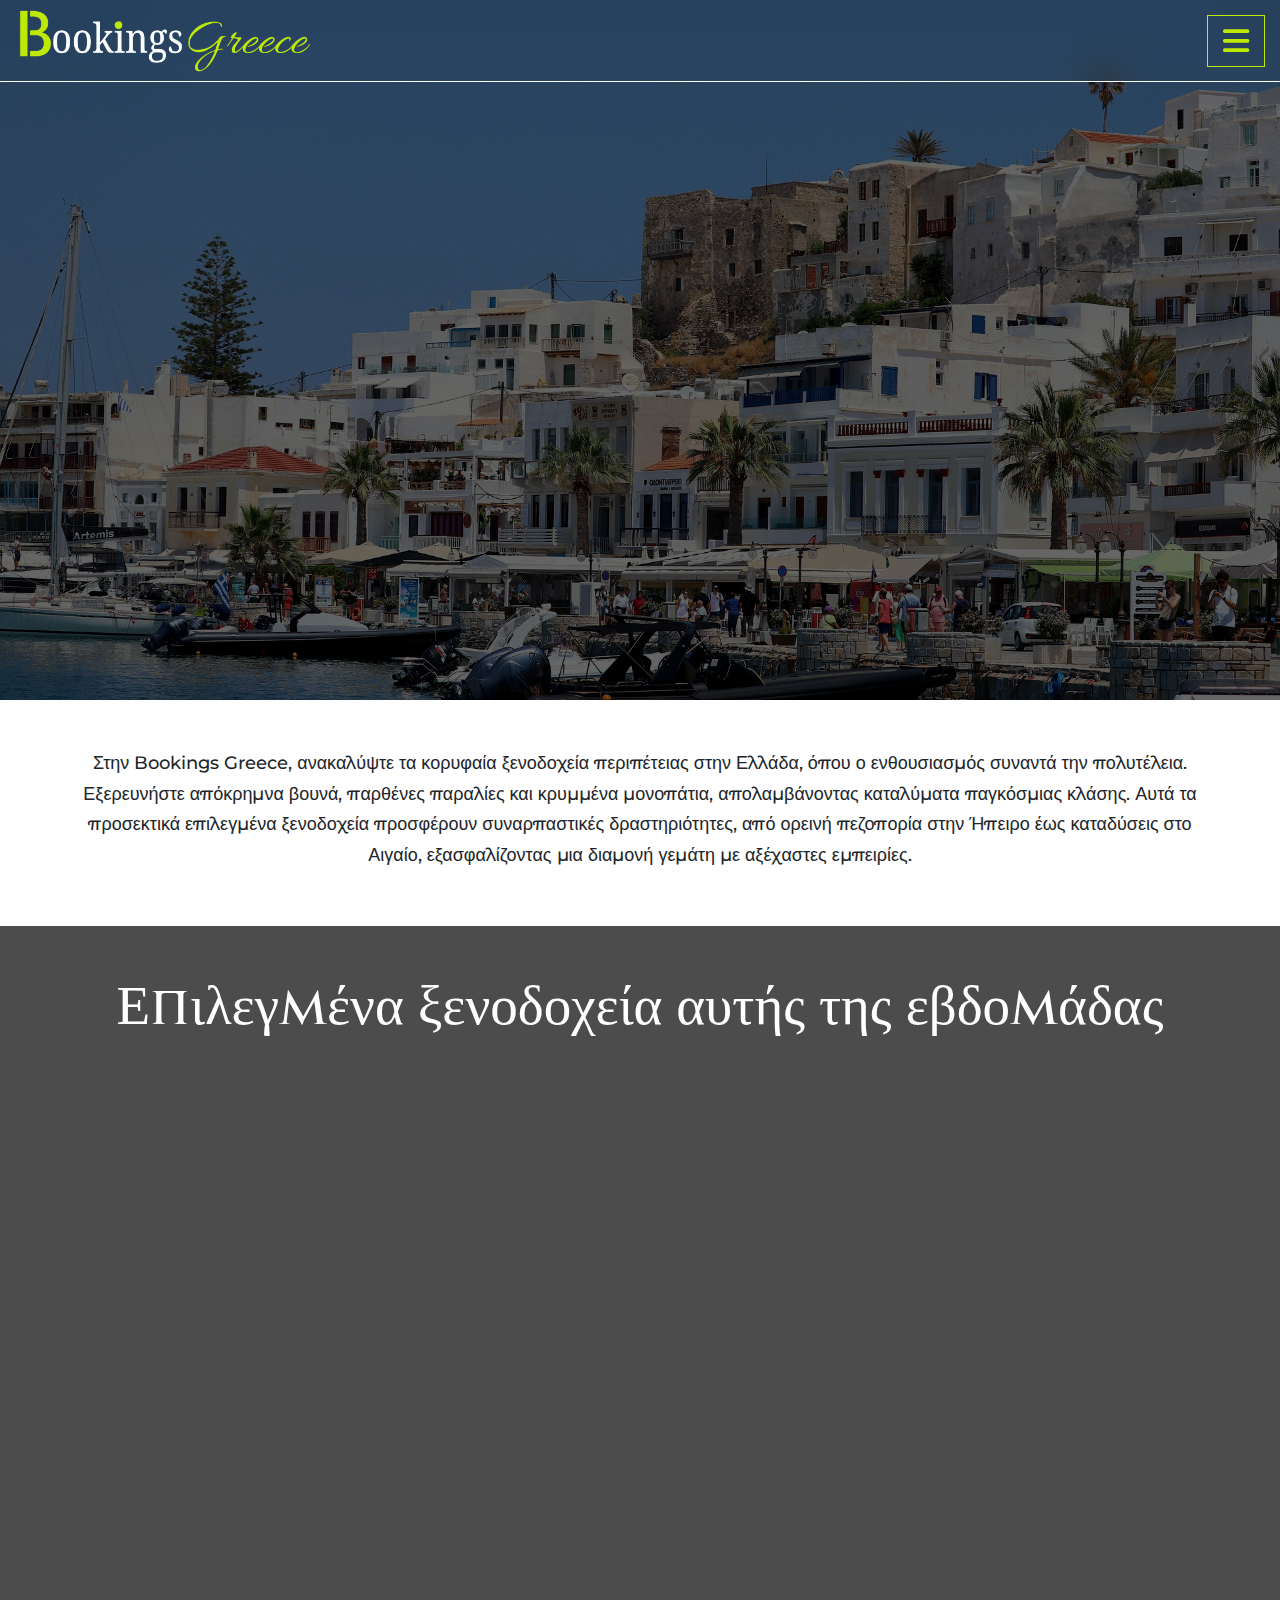
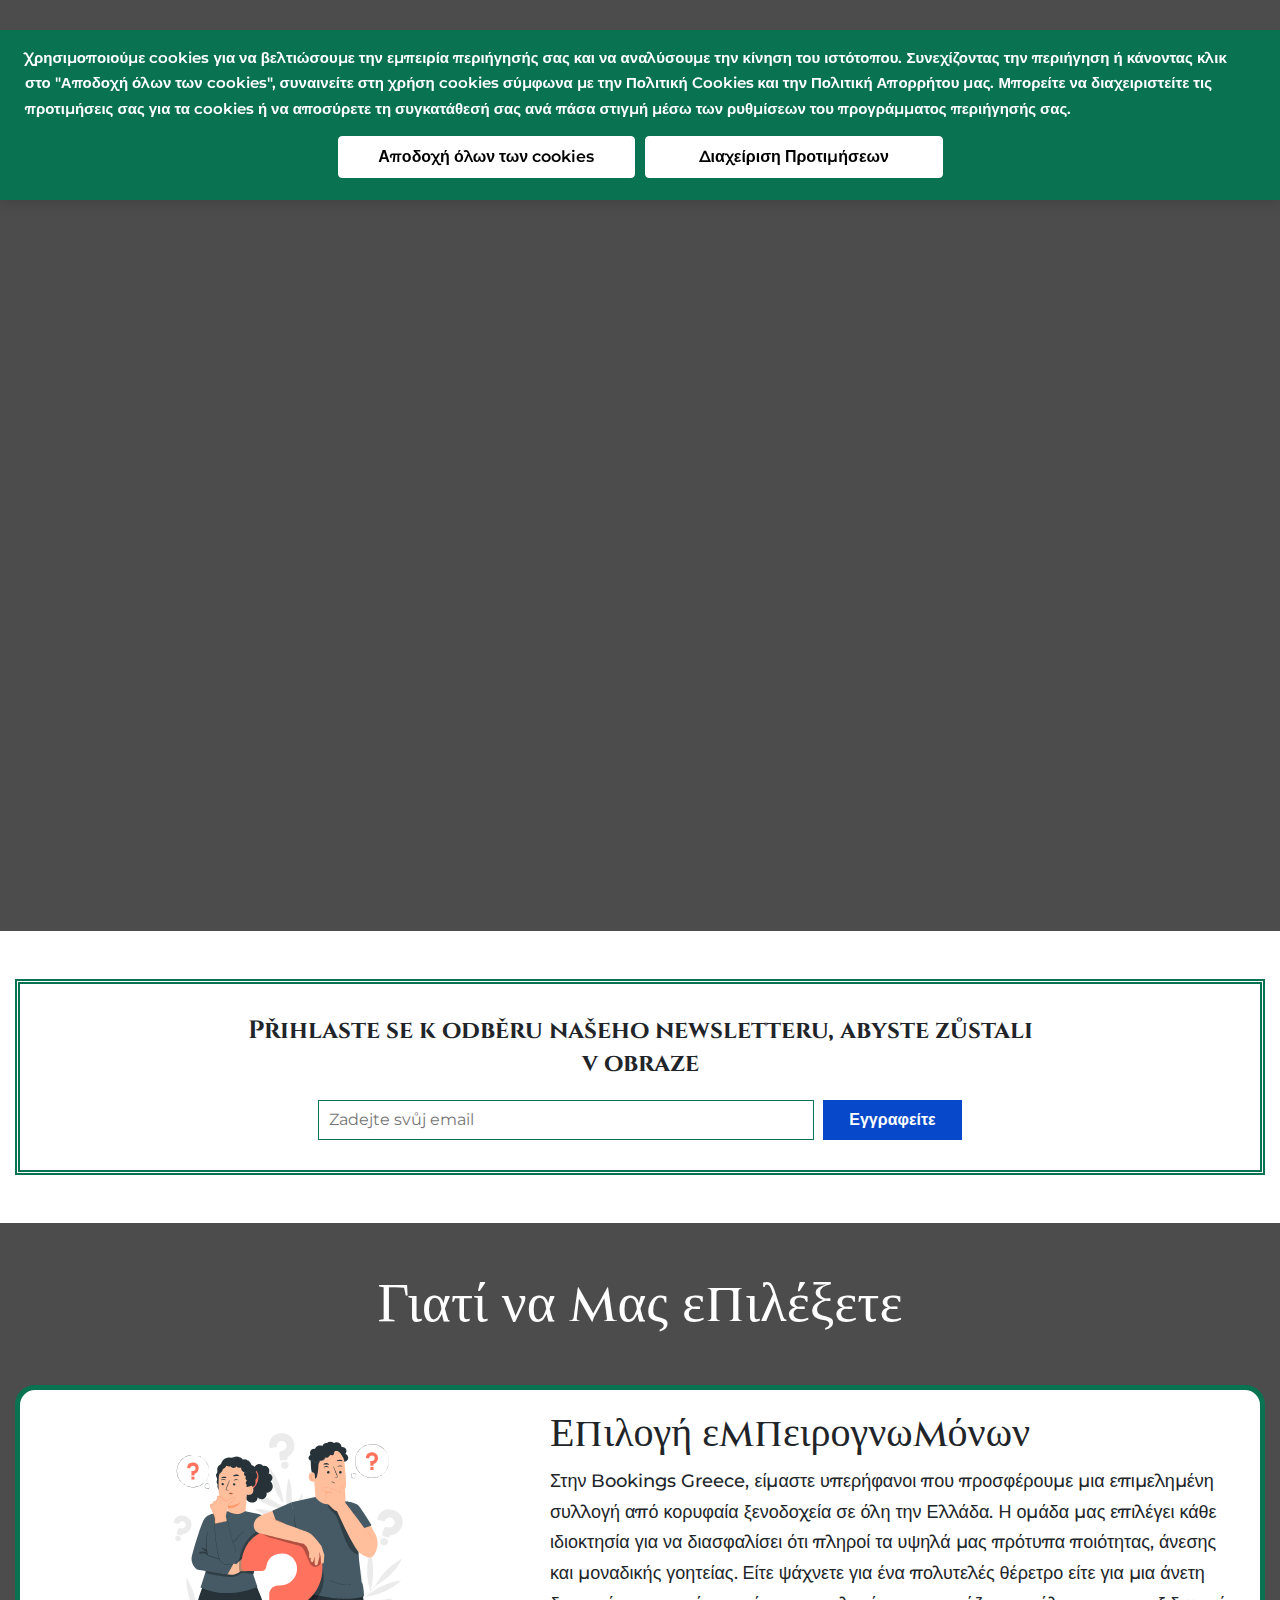
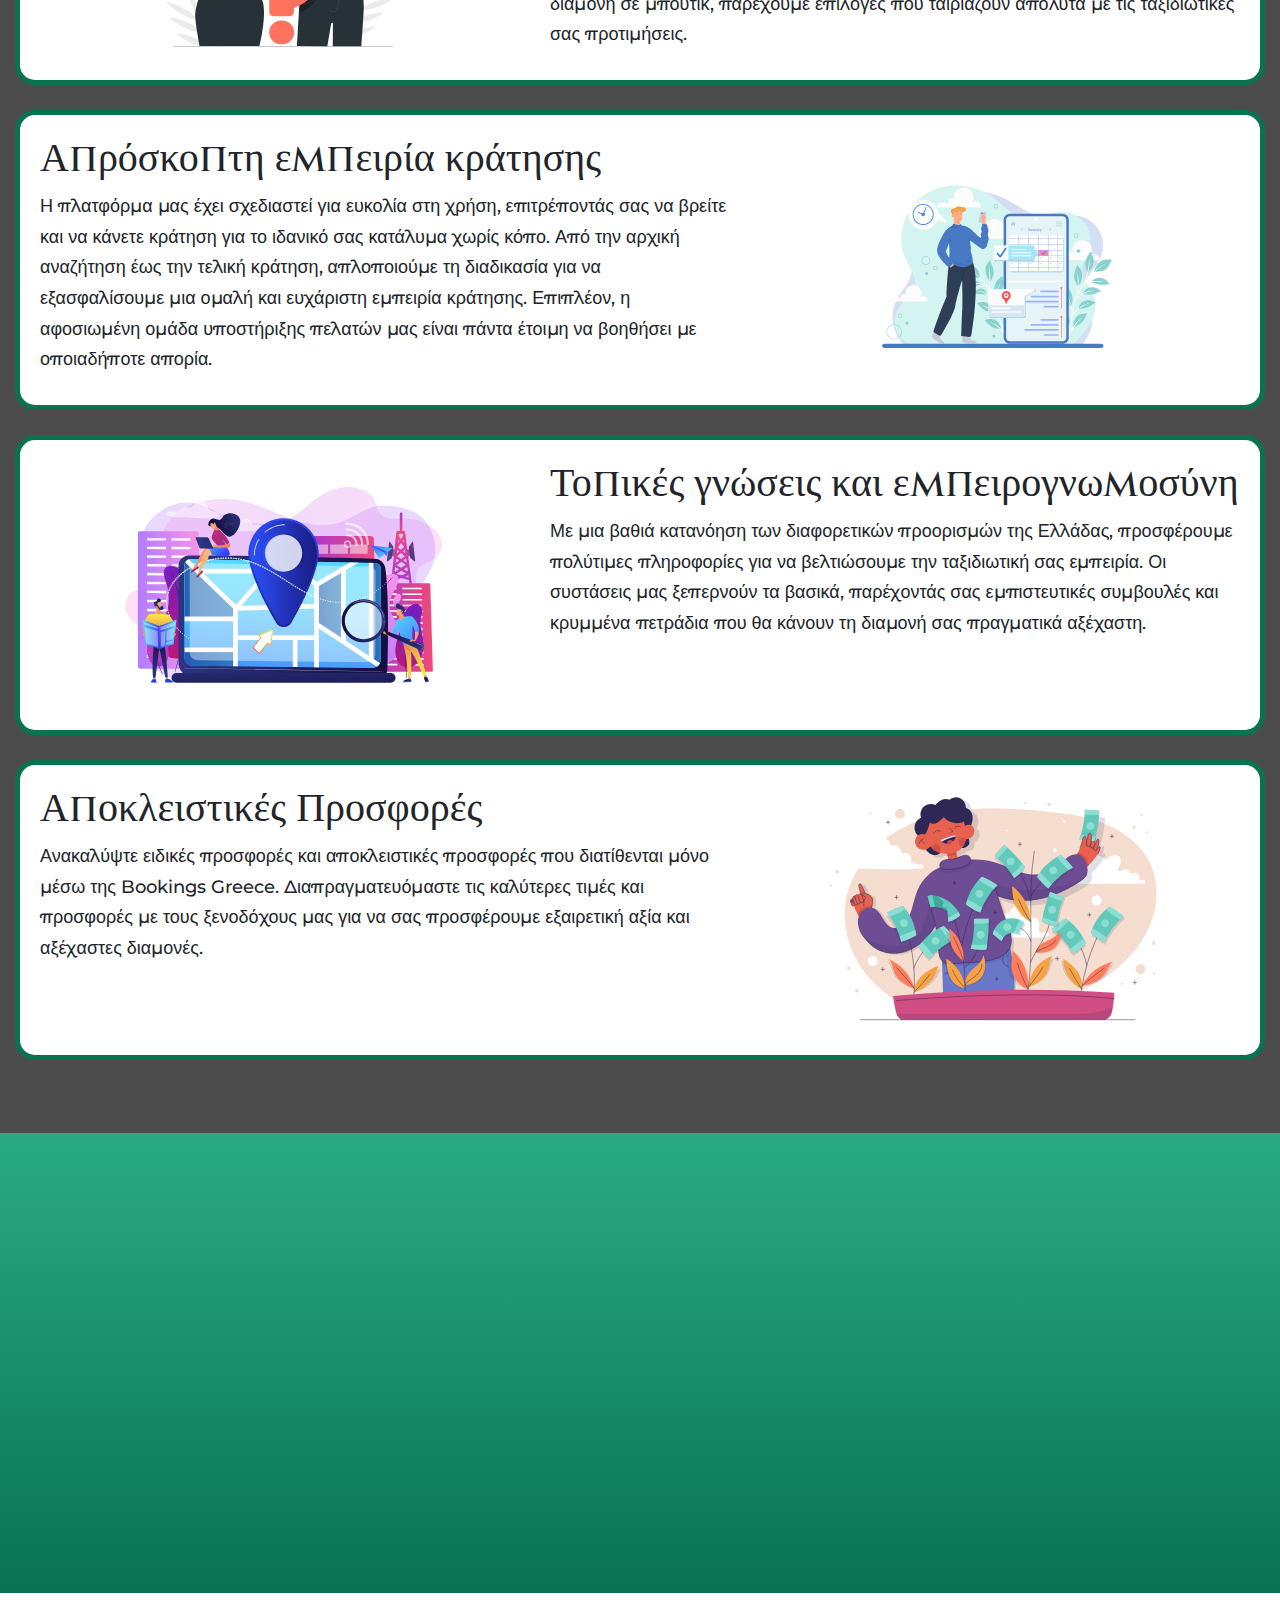
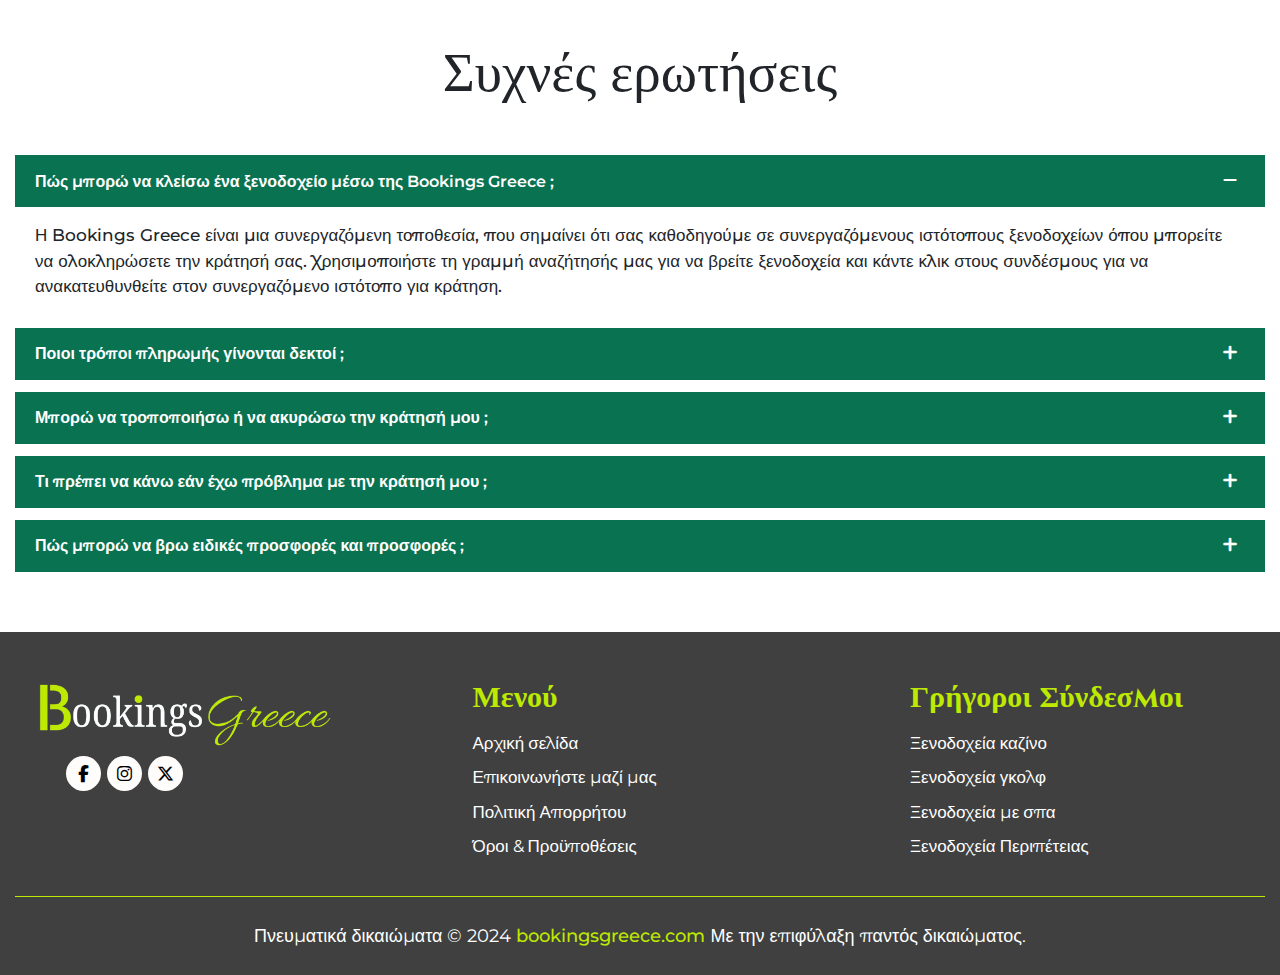
==== index.html @ fe2e1e11 "done" ====
<!DOCTYPE html>
<html lang="el">

<head>
    <meta charset="UTF-8">
    <meta name="viewport" content="width=device-width, initial-scale=1.0">
    <link href="https://cdn.jsdelivr.net/npm/bootstrap@5.3.3/dist/css/bootstrap.min.css" rel="stylesheet"
        integrity="sha384-QWTKZyjpPEjISv5WaRU9OFeRpok6YctnYmDr5pNlyT2bRjXh0JMhjY6hW+ALEwIH" crossorigin="anonymous">
    <link rel="stylesheet" href="https://cdnjs.cloudflare.com/ajax/libs/font-awesome/4.7.0/css/font-awesome.min.css">
    <link rel="stylesheet" href="https://cdnjs.cloudflare.com/ajax/libs/font-awesome/6.6.0/css/all.min.css">
    <link rel="stylesheet" href="./assets/css/style.css">
    <link rel="stylesheet" href="./assets/css/responsive.css">
    <link href="https://unpkg.com/aos@2.3.1/dist/aos.css" rel="stylesheet">
    <link rel="icon" type="image/x-icon" href="./assets/images/favicon.ico">
    <title>Αρχική σελίδα</title>
</head>

<body>
    <!-- Header Start -->
    <header class="site-header">
        <div class="container">
            <nav class="desktop-menu">
                <div class="logo">
                    <a href="./index.html"><img src="./assets/images/logo.svg" alt="logo"></a>
                </div>
                <div class="main-navbar">
                    <ul>
                        <li><a class="active" href="./index.html">Αρχική σελίδα</a></li>
                        <li><a href="casino.html">Ξενοδοχεία καζίνο</a></li>
                        <li><a href="golf.html">Ξενοδοχεία γκολφ </a></li>
                        <li><a href="spa.html">Ξενοδοχεία με σπα </a> </li>
                        <li><a href="adventure.html">Ξενοδοχεία Περιπέτειας</a></li>
                    </ul>
                    <div class="close-icon"><i class="fa-solid fa-x"></i></div>
                </div>
                <div class="menu-icon"><i class="fa-solid fa-bars menu-ikon"></i></div>
            </nav>
        </div>
    </header>
    <!-- Header End -->


    <!--Home Page Banner Section  Start -->
    <section class="banner">
        <div class="banner-image">
            <img src="./assets/images/home-banner-image.jpg" alt="image">
        </div>
        <div class="banner-text">
            <div class="banner-text-group">
                <h1 id="app"></h1>
            </div>
        </div>
    </section>
    <!-- Home Page Banner Section  End-->

    <!-- Home Page Intro Section  Start -->
    <div class="pages-intro-section">
        <div class="container">
            <div class="text-center py-4 py-sm-5 p-md-5 pages-intro-wrapper">
                <p>
                    Στην Bookings Greece, ανακαλύψτε τα κορυφαία ξενοδοχεία περιπέτειας στην Ελλάδα, όπου
                    ο ενθουσιασμός συναντά την πολυτέλεια. Εξερευνήστε απόκρημνα βουνά, παρθένες
                    παραλίες και κρυμμένα μονοπάτια, απολαμβάνοντας καταλύματα παγκόσμιας κλάσης. Αυτά
                    τα προσεκτικά επιλεγμένα ξενοδοχεία προσφέρουν συναρπαστικές δραστηριότητες, από
                    ορεινή πεζοπορία στην Ήπειρο έως καταδύσεις στο Αιγαίο, εξασφαλίζοντας μια διαμονή
                    γεμάτη με αξέχαστες εμπειρίες.
                </p>
            </div>
        </div>
    </div>
    <!-- Home Page Intro Section End-->

    <!-- Home Page Featured Hotels Section Start -->
    <section class="home-page-featured-cards-section pb-5">
        <div class="container">
            <div class="home-page-featured-cards-wrapper">
                <h2 class="section-heading text-center py-5">Επιλεγμένα ξενοδοχεία αυτής της εβδομάδας</h2>
                <div class="row">

                    <div class="col-md-6  mb-4 mb-md-0">
                        <div class="home-page-featured-cards" data-aos="fade-right" data-aos-duration="1500">
                            <div class="home-page-featured-cards-image">
                                <img src="./assets/images/Club-Hotel-Casino-Λουτράκι-loutraki.jpg" alt="card">
                            </div>
                            <div class="home-page-featured-cards-content">
                                <div class="home-page-featured-cards-group">
                                    <h3>Club Hotel Casino Λουτράκι</h3>
                                    <p><i class="fa-solid fa-location-dot location fa-beat"></i><span
                                            class="heading-like">Λουτράκι, Κορινθία</span></p>
                                    <p><i class="fa-solid fa-sack-dollar fa-beat dollar-bag"></i> <span
                                            class="heading-like">Τιμή ανά διανυκτέρευση: </span> Από 200€</p>
                                </div>
                                <div class="home-page-featured-cards-group">
                                    <ul>
                                        <li> Πρόσβαση σε γήπεδο γκολφ 18 οπών κοντά</li>
                                        <li>Ενσωματωμένο καζίνο και συγκρότημα ψυχαγωγίας</li>
                                        <li>Εκπληκτική θέα στον Κορινθιακό Κόλπο και τα γύρω βουνά</li>
                                    </ul>
                                </div>
                                <div class="subpage-exp-content">
                                    <p>
                                        Το Club Hotel Casino Λουτράκι είναι ένας
                                        μοναδικός προορισμός για όσους
                                        απολαμβάνουν τόσο το γκολφ όσο και τα
                                        τυχερά παιχνίδια. Ο συνδυασμός ενός
                                        κοντινού γηπέδου γκολφ και ενός ζωντανού
                                        καζίνο το καθιστά δημοφιλή επιλογή για
                                        διακοπές πολλαπλών δραστηριοτήτων.
                                    </p>
                                </div>
                                <div class="text-left">
                                    <button class="btn-darkred-block subpage-readmore-btn">Διαβάστε περισσότερα</button>
                                    <a class="external-pages-link-btn" href="https://www.clubhotelloutraki.gr/"
                                        target="_blank">Ελέγξτε το</a>
                                </div>
                            </div>
                        </div>
                    </div>

                    <div class="col-md-6">
                        <div class="home-page-featured-cards" data-aos="fade-left" data-aos-duration="1500">
                            <div class="home-page-featured-cards-image">
                                <img src="./assets/images/Elounda-Peninsula-All-Suite-Hotel.jpg" alt="card">
                            </div>
                            <div class="home-page-featured-cards-content">
                                <div class="home-page-featured-cards-group">
                                    <h3>Elounda Peninsula All Suite Hotel</h3>
                                    <p><i class="fa-solid fa-location-dot location fa-beat"></i><span
                                            class="heading-like">Ελούντα, Κρήτη</span></p>
                                    <p><i class="fa-solid fa-sack-dollar fa-beat dollar-bag"></i> <span
                                            class="heading-like">Τιμή ανά διανυκτέρευση: </span>Από 400€
                                    </p>
                                </div>
                                <div class="home-page-featured-cards-group">
                                    <ul>
                                        <li>Πρόσβαση σε θαλάσσια σπορ , όπως καταδύσεις και ιστιοσανίδα</li>
                                        <li>Πολυτελείς σουίτες με ιδιωτικές
                                            πισίνες και άμεση πρόσβαση στην
                                            παραλία</li>
                                        <li>Προσφέρει εκδρομές με γιοτ και
                                            περιηγήσεις σε ιδιωτικά νησιά</li>
                                    </ul>
                                </div>
                                <div class="subpage-exp-content">
                                    <p>
                                        Το Elounda Peninsula προσφέρει έναν
                                        συνδυασμό πολυτέλειας και περιπέτειας. Η
                                        ευρεία γκάμα θαλάσσιων σπορ και οι
                                        αποκλειστικές εκδρομές το καθιστούν
                                        κορυφαία επιλογή για όσους αναζητούν
                                        τόσο τη συγκίνηση όσο και την άνεση σε
                                        μια εντυπωσιακή παραθαλάσσια τοποθεσία.
                                    </p>
                                </div>
                                <div class="text-left">
                                    <button class="btn-darkred-block subpage-readmore-btn">Διαβάστε περισσότερα</button>
                                    <a class="external-pages-link-btn" href="https://eloundapeninsula.com/en/"
                                        target="_blank">Ελέγξτε το</a>
                                </div>
                            </div>
                        </div>
                    </div>

                </div>
            </div>
        </div>
    </section>
    <!-- Home Page Featured Hotels Section End -->

    <!-- Home Page Cards Section Start -->
    <section class="home-page-cards-section">
        <div class="container">
            <div class="home-page-cards-wrapper" data-aos="fade-up" data-aos-easing="linear" data-aos-duration="1500">
                <div class="row">
                    <div class=" col-md-6 col-md-3">
                        <div class="home-page-cards">
                            <div class="home-page-cards-image">
                                <img src="./assets/images/The-Royal-Casino-Resort.jpg" alt="card">
                            </div>
                            <div class="home-page-cards-content">
                                <a href="casino.html">
                                    <h3>Ξενοδοχεία καζίνο</h3>
                                </a>
                            </div>
                        </div>
                    </div>
                    <div class=" col-md-6 col-md-3">
                        <div class="home-page-cards">
                            <div class="home-page-cards-image">
                                <img src="./assets/images/Lindian-Village.jpg" alt="card">
                            </div>
                            <div class="home-page-cards-content">
                                <a href="golf.html">
                                    <h3>Ξενοδοχεία γκολφ</h3>
                                </a>
                            </div>
                        </div>
                    </div>
                    <div class="col-md-6 col-md-3">
                        <div class="home-page-cards">
                            <div class="home-page-cards-image">
                                <img src="./assets/images/Blue-Palace-Luxury-Collection-Resort.jpg" alt="card">
                            </div>
                            <div class="home-page-cards-content">
                                <a href="spa.html">
                                    <h3>Ξενοδοχεία με σπα</h3>
                                </a>
                            </div>
                        </div>
                    </div>
                    <div class="col-md-6 col-md-3">
                        <div class="home-page-cards">
                            <div class="home-page-cards-image">
                                <img src="./assets/images/Grand-Forest-Metsovo.jpg" alt="card">
                            </div>
                            <div class="home-page-cards-content">
                                <a href="adventure.html">
                                    <h3>Ξενοδοχεία Περιπέτειας</h3>
                                </a>
                            </div>
                        </div>
                    </div>
                </div>
            </div>
        </div>
    </section>
    <!-- Home Page Cards Section End -->

    <!-- Home Newsletter Section Start -->
    <section class="pages-signup-section py-5">
        <div class="container">
            <div class="pages-signup-wrapper">
                <h3>Přihlaste se k odběru našeho newsletteru, abyste zůstali v obraze</h3>
                <div class="pages-signup-input-wrapper">
                    <input type="text" class="pages-signup-input" placeholder="Zadejte svůj email">
                    <a class="pages-signup-submit-button" href="#">Εγγραφείτε</a>
                </div>
            </div>
        </div>
    </section>
    <!-- Home Newsletter Section End -->

    <!-- Why Choose Us Section Start -->
    <section class="why-choose-us-section pb-5">
        <div class="container">
            <div class="why-choose-us-wrapper">

                <h2 class="text-center py-5 section-heading">Γιατί να μας επιλέξετε</h2>
                <div class="why-choose-us-cards">
                    <div class="row">
                        <div class="col-sm-5">
                            <div class="why-choose-us-card-image ">
                                <img src="./assets/images/why-choose-us.svg" alt="why-choose-us-card-image">
                            </div>
                        </div>
                        <div class="col-sm-7">
                            <div class="why-choose-us-card-content">
                                <h3>Επιλογή εμπειρογνωμόνων</h3>
                                <p>
                                    Στην Bookings Greece, είμαστε υπερήφανοι που προσφέρουμε μια επιμελημένη συλλογή
                                    από κορυφαία ξενοδοχεία σε όλη την Ελλάδα. Η ομάδα μας επιλέγει κάθε ιδιοκτησία για
                                    να
                                    διασφαλίσει ότι πληροί τα υψηλά μας πρότυπα ποιότητας, άνεσης και μοναδικής
                                    γοητείας.
                                    Είτε ψάχνετε για ένα πολυτελές θέρετρο είτε για μια άνετη διαμονή σε μπουτίκ,
                                    παρέχουμε
                                    επιλογές που ταιριάζουν απόλυτα με τις ταξιδιωτικές σας προτιμήσεις.
                                </p>
                            </div>
                        </div>
                    </div>
                </div>


                <div class="why-choose-us-cards">
                    <div class="row flex-row-reverse">
                        <div class="col-sm-5">
                            <div class="why-choose-us-card-image">
                                <img src="./assets/images/seamless-booking.svg" alt="why-choose-us-card-image">
                            </div>
                        </div>
                        <div class="col-sm-7">
                            <div class="why-choose-us-card-content">
                                <h3>Απρόσκοπτη εμπειρία κράτησης</h3>
                                <p>
                                    Η πλατφόρμα μας έχει σχεδιαστεί για ευκολία στη χρήση, επιτρέποντάς σας να βρείτε
                                    και να
                                    κάνετε κράτηση για το ιδανικό σας κατάλυμα χωρίς κόπο. Από την αρχική αναζήτηση έως
                                    την τελική κράτηση, απλοποιούμε τη διαδικασία για να εξασφαλίσουμε μια ομαλή και
                                    ευχάριστη εμπειρία κράτησης. Επιπλέον, η αφοσιωμένη ομάδα υποστήριξης πελατών μας
                                    είναι πάντα έτοιμη να βοηθήσει με οποιαδήποτε απορία.
                                </p>
                            </div>
                        </div>
                    </div>
                </div>

                <div class="why-choose-us-cards">
                    <div class="row">
                        <div class="col-sm-5">
                            <div class="why-choose-us-card-image my-auto">
                                <img src="./assets/images/local-expertise.svg" alt="why-choose-us-card-image">
                            </div>
                        </div>
                        <div class="col-sm-7">
                            <div class="why-choose-us-card-content">
                                <h3>Τοπικές γνώσεις και εμπειρογνωμοσύνη</h3>
                                <p>
                                    Με μια βαθιά κατανόηση των διαφορετικών προορισμών της Ελλάδας, προσφέρουμε
                                    πολύτιμες πληροφορίες για να βελτιώσουμε την ταξιδιωτική σας εμπειρία. Οι συστάσεις
                                    μας
                                    ξεπερνούν τα βασικά, παρέχοντάς σας εμπιστευτικές συμβουλές και κρυμμένα πετράδια
                                    που
                                    θα κάνουν τη διαμονή σας πραγματικά αξέχαστη.
                                </p>
                            </div>
                        </div>
                    </div>
                </div>

                <div class="why-choose-us-cards">
                    <div class="row flex-row-reverse">
                        <div class="col-sm-5">
                            <div class="why-choose-us-card-image my-auto">
                                <img src="./assets/images/excited-offer.svg" alt="why-choose-us-card-image">
                            </div>
                        </div>
                        <div class="col-sm-7">
                            <div class="why-choose-us-card-content">
                                <h3>Αποκλειστικές Προσφορές</h3>
                                <p>
                                    Ανακαλύψτε ειδικές προσφορές και αποκλειστικές προσφορές που διατίθενται μόνο μέσω
                                    της Bookings Greece. Διαπραγματευόμαστε τις καλύτερες τιμές και προσφορές με τους
                                    ξενοδόχους μας για να σας προσφέρουμε εξαιρετική αξία και αξέχαστες διαμονές.
                                </p>
                            </div>
                        </div>
                    </div>
                </div>


            </div>
        </div>
    </section>
    <!-- Why Choose Us Section End -->

    <!-- Home Page Blog Cards Section Start -->
    <section class="pages-blog-cards-section">
        <div class="container">
            <div class="blog-cards-wrapper">
             
                <div class="row">

                    <div class="col-sm-6 mb-4 mb-sm-0">
                        <div class="page-blog-cards" data-aos="fade-right" data-aos-duration="1500">
                            <div class="blog-cards-image">
                                <img src="./assets/images/blog1-image.jpg" alt="blog-card-image">
                            </div>
                            <div class="blog-cards-content ">
                                <h3>Ανακαλύψτε τα Κρυμμένα Μαργαρίτα της Κρήτης</h3>
                                <p>Η Κρήτη, το μεγαλύτερο νησί της Ελλάδας, είναι γνωστή για τις εκπληκτικές παραλίες .
                                    . . .
                                </p>
                                <a class="blog-card-btn" href="blog1.html">Δείτε περισσότερα</a>
                            </div>
                        </div>
                    </div>

                    <div class="col-sm-6 ">
                        <div class="page-blog-cards" data-aos="fade-left" data-aos-duration="1500">
                            <div class="blog-cards-image">
                                <img src="./assets/images/blog2-image.jpg" alt="blog-card-image">
                            </div>
                            <div class="blog-cards-content">
                                <h3>Αθήνα: Μια Συνύπαρξη Αρχαίου και Σύγχρονου</h3>
                                <p>Η Αθήνα, η κοιτίδα του δυτικού πολιτισμού, είναι μια πόλη όπου η αρχαία ιστορία . . .
                                    .</p>
                                <a class="blog-card-btn" href="blog2.html">Δείτε περισσότερα</a>
                            </div>
                        </div>
                    </div>

                </div>
            </div>
        </div>
    </section>
    <!--Home Page Blog Cards Section End -->

    <!--PageS FAQ Section Start -->
    <section class="pages-faq-section py-5">
        <div class="container">
            <div class="pages-accordion-wrapper">
                <h2 class="section-heading pb-5 text-center">Συχνές ερωτήσεις</h2>
                <div class="accordion" id="accordionExample">
                    <div class="accordion-item">
                        <h2 class="accordion-header">
                            <button class="accordion-button" type="button" data-bs-toggle="collapse"
                                data-bs-target="#collapseOne" aria-expanded="true" aria-controls="collapseOne">
                                Πώς μπορώ να κλείσω ένα ξενοδοχείο μέσω της Bookings Greece ;
                            </button>
                        </h2>
                        <div id="collapseOne" class="accordion-collapse collapse show"
                            data-bs-parent="#accordionExample">
                            <div class="accordion-body">
                                Η Bookings Greece είναι μια συνεργαζόμενη τοποθεσία, που σημαίνει ότι σας καθοδηγούμε
                                σε συνεργαζόμενους ιστότοπους ξενοδοχείων όπου μπορείτε να ολοκληρώσετε την κράτησή
                                σας. Χρησιμοποιήστε τη γραμμή αναζήτησής μας για να βρείτε ξενοδοχεία και κάντε κλικ
                                στους συνδέσμους για να ανακατευθυνθείτε στον συνεργαζόμενο ιστότοπο για κράτηση.
                            </div>
                        </div>
                    </div>
                    <div class="accordion-item">
                        <h2 class="accordion-header">
                            <button class="accordion-button collapsed" type="button" data-bs-toggle="collapse"
                                data-bs-target="#collapseTwo" aria-expanded="false" aria-controls="collapseTwo">
                                Ποιοι τρόποι πληρωμής γίνονται δεκτοί  ;
                            </button>
                        </h2>
                        <div id="collapseTwo" class="accordion-collapse collapse" data-bs-parent="#accordionExample">
                            <div class="accordion-body">
                                Οι τρόποι πληρωμής καθορίζονται από το ξενοδοχείο ή τον ιστότοπο κράτησης στον οποίο
                                ανακατευθυνθείτε. Οι περισσότεροι ιστότοποι δέχονται σημαντικές πιστωτικές κάρτες όπως
                                Visa, MasterCard και American Express. Ανατρέξτε στον ιστότοπο συνεργάτη για
                                συγκεκριμένες επιλογές πληρωμής.
                            </div>
                        </div>
                    </div>
                    <div class="accordion-item">
                        <h2 class="accordion-header">
                            <button class="accordion-button collapsed" type="button" data-bs-toggle="collapse"
                                data-bs-target="#collapseThree" aria-expanded="false" aria-controls="collapseThree">
                                Μπορώ να τροποποιήσω ή να ακυρώσω την κράτησή μου  ;
                            </button>
                        </h2>
                        <div id="collapseThree" class="accordion-collapse collapse" data-bs-parent="#accordionExample">
                            <div class="accordion-body">
                                Οι πολιτικές τροποποίησης ή ακύρωσης καθορίζονται από το ξενοδοχείο ή τον ιστότοπο
                                κρατήσεων που χρησιμοποιείτε. Μόλις ανακατευθυνθείτε στον ιστότοπο συνεργάτη, ελέγξτε
                                τους όρους και τις προϋποθέσεις ή επικοινωνήστε με την εξυπηρέτηση πελατών για βοήθεια
                                σχετικά με αλλαγές στην κράτησή σας.
                            </div>
                        </div>
                    </div>
                    <div class="accordion-item">
                        <h2 class="accordion-header">
                            <button class="accordion-button collapsed" type="button" data-bs-toggle="collapse"
                                data-bs-target="#collapsefour" aria-expanded="false" aria-controls="collapsefour">
                                Τι πρέπει να κάνω εάν έχω πρόβλημα με την κράτησή μου  ;
                            </button>
                        </h2>
                        <div id="collapsefour" class="accordion-collapse collapse" data-bs-parent="#accordionExample">
                            <div class="accordion-body">
                                Εάν αντιμετωπίσετε προβλήματα με την κράτησή σας, επικοινωνήστε με την ομάδα
                                υποστήριξης πελατών του ξενοδοχείου ή του ιστότοπου κρατήσεων όπου κάνατε την
                                κράτηση. Δεν συμμετέχουμε άμεσα στη διαδικασία κράτησης, αλλά είμαστε εδώ για να σας
                                βοηθήσουμε με γενικές ερωτήσεις.
                            </div>
                        </div>
                    </div>
                    <div class="accordion-item">
                        <h2 class="accordion-header">
                            <button class="accordion-button collapsed" type="button" data-bs-toggle="collapse"
                                data-bs-target="#collapsefive" aria-expanded="false" aria-controls="collapsefive">
                                Πώς μπορώ να βρω ειδικές προσφορές και προσφορές  ;
                            </button>
                        </h2>
                        <div id="collapsefive" class="accordion-collapse collapse" data-bs-parent="#accordionExample">
                            <div class="accordion-body">
                                Μπορείτε να βρείτε ειδικές προσφορές και προσφορές στην αρχική μας σελίδα στην ενότητα
                                "Ειδικές προσφορές". Για επιπλέον προσφορές, επισκεφτείτε τους ιστότοπους κρατήσεων
                                συνεργατών που συνδέονται από την πλατφόρμα μας.
                            </div>
                        </div>
                    </div>


                </div>
            </div>
        </div>
    </section>
    <!-- Pages FAQ Section End-->

    <!-- Footer Start -->
    <footer class="footer pt-5">
        <div class="container">
            <div class="footer-wrapper">

                <div class="logo-bottom footer-items">
                    <div><a href="./index.html"> <img src="./assets/images/logo.svg" alt="logo"></a></div>
                    <div class="social-icons">
                        <div>
                            <div class="footer-social-icons">
                                <a href="#" target="_blank"><i class="fa-brands fa-facebook-f"></i></a>
                                <a href="#" target="_blank"><i class="fa-brands fa-instagram"></i></a>
                                <a href="#" target="_blank"><i class="fa-brands fa-x-twitter"></i></a>
                            </div>
                        </div>
                    </div>
                </div>


                <div class="footer-links footer-items">
                    <h3>Μενού</h3>
                    <ul>
                        <li><a href="./index.html"></i>Αρχική σελίδα</a>
                        </li>
                        <li><a href="mailto:info@bookingsgreece.com">Επικοινωνήστε μαζί μας</a></li>
                        <li><a href="./privacy.html">Πολιτική
                                Απορρήτου</a></li>
                        <li><a href="./terms-conditions.html">Όροι & Προϋποθέσεις</a>
                        </li>
                    </ul>
                </div>

                <div class="footer-quick-links footer-items">
                    <h3>Γρήγοροι Σύνδεσμοι</h3>
                    <ul>
                        <li><a href="casino.html">Ξενοδοχεία καζίνο</a></li>
                        <li><a href="golf.html">Ξενοδοχεία γκολφ</a></li>
                        <li><a href="spa.html">Ξενοδοχεία με σπα</a> </li>
                        <li><a href="adventure.html">Ξενοδοχεία Περιπέτειας</a>
                        </li>
                    </ul>
                </div>

            </div>
            <div class="copyright py-4">
                <p>Πνευματικά δικαιώματα &copy; 2024<span style="font-weight:500; color:#bde902"> bookingsgreece.com</span> Με την επιφύλαξη παντός δικαιώματος.</p>
            </div>
        </div>
    </footer>
    <!-- Footer End -->

      <!-- Cookies Start -->
      <div class="wrapper">
        <div class="info">
            <p>
                Χρησιμοποιούμε cookies για να βελτιώσουμε την εμπειρία περιήγησής σας και να
                αναλύσουμε την κίνηση του ιστότοπου. Συνεχίζοντας την περιήγηση ή κάνοντας κλικ στο
                "Αποδοχή όλων των cookies", συναινείτε στη χρήση cookies σύμφωνα με την Πολιτική
                Cookies και την Πολιτική Απορρήτου μας. Μπορείτε να διαχειριστείτε τις προτιμήσεις σας για
                τα cookies ή να αποσύρετε τη συγκατάθεσή σας ανά πάσα στιγμή μέσω των ρυθμίσεων του
                προγράμματος περιήγησής σας.                
            </p>
        </div>
        <div class="buttons">
            <button class="button" id="acceptBtn">Αποδοχή όλων των cookies</button>
            <button class="button">Διαχείριση Προτιμήσεων</button>
        </div>
    </div>
    <!-- Cookies End-->


    <script src="./assets/js/jquery.js"></script>
    <script src="https://unpkg.com/aos@2.3.1/dist/aos.js"></script>
    <script src="https://cdn.jsdelivr.net/npm/bootstrap@5.3.3/dist/js/bootstrap.bundle.min.js"
        integrity="sha384-YvpcrYf0tY3lHB60NNkmXc5s9fDVZLESaAA55NDzOxhy9GkcIdslK1eN7N6jIeHz"
        crossorigin="anonymous"></script>
    <script src="https://unpkg.com/typewriter-effect@latest/dist/core.js"></script>
    <script src="./assets/js/index.js"></script>
</body>

</html>
---- assets/css/style.css ----
@import url('https://fonts.googleapis.com/css2?family=Montserrat:ital,wght@0,100..900;1,100..900&display=swap');

@import url('https://fonts.googleapis.com/css2?family=Cinzel:wght@400..900&display=swap');

/* Global CSS Start */

* {
  padding: 0;
  margin: 0;
  box-sizing: border-box;
}

html {
  scroll-behavior: smooth;
}

body {
  font-family: "Montserrat", sans-serif;
  word-break: break-word;
}

h1,
h2,
h3,
h4,
h5,
h6 {
  font-family: "Cinzel", serif;
}

p {
  line-height: 1.7;
  padding: 0;
  margin: 0;
}

ul {
  list-style-type: none;
  margin: 0;
  padding: 0;
}

ul li {
  line-height: 1.5;
  margin-bottom: 3px;
}

a {
  display: inline-block;
  text-decoration: none;
  font-family: "Montserrat", sans-serif;
}

button,
input {
  font-family: "Montserrat", sans-serif;
}

img {
  max-width: 100%;
  object-fit: cover;
  width: 100%;
  height: 100%;
}

.container {
  width: 100%;
  max-width: 1300px;
  margin: 0 auto;
  padding: 0 15px;
}



/* Global CSS End */


/*Header CSS Start */
.logo img {
  text-align: center;
  width: 100%;
  max-width: 300px;
  vertical-align: middle;
}

.site-header {
  position: fixed;
  top: 0;
  left: 0;
  right: 0;
  width: 100%;
  margin: 0 auto;
  z-index: 9999;
  background-color: transparent;
  backdrop-filter: blur(20px);
  border-bottom: 1px solid #fff;
  transition: all 0.3s ease-in-out;

}

.site-header.fixed-header {
  background-color: #097251;
  border-color: #097251;
}

.main-navbar ul {
  display: flex;
  justify-content: center;
  align-items: center;
  flex-direction: column;
}
.main-navbar {
  display: flex;
  justify-content: space-evenly;
  gap: 10px;
  width: 30%;
  z-index: 100;
}
.desktop-menu {
  display: flex;
  align-items: center;
  justify-content: space-between;
  width: 100%;
  padding: 6px 0;
}

.main-navbar ul li a {
  padding: 8px;
  display: inline-block;
  color: #fff;
  text-align: center;
  cursor: pointer;
  text-decoration: none;
  line-height: normal;
  position: relative;
   font-size: 18px;
}
.main-navbar ul li a:after {
  display: block;
  content: '';
  border-bottom: solid 1px #bde902;
  transition: all 300ms ease-in-out;
  position: absolute;
  right: 0;
  top: 100%;
  width: 0%;
}

.main-navbar ul li a:hover:after,
.main-navbar ul li a.active:after {
  width:95%;
}

.main-navbar ul li a.active {
  color: #bde902;
}

.main-navbar {
  position: fixed;
  top: 0;
  left: 0;
  height: 100vh;
  width: 35%;
  background-color: #097251;
  transform: translateX(-100%);
  transition: all 0.7s ease;
  z-index: 50;
  justify-content: flex-start;
  color: #fff;
  overflow: hidden;
}
.main-navbar ul {
  flex-direction: column;
  z-index: 50;
  width: 100%;
  justify-content: flex-start;
  padding: 80px 10px;
  align-items: flex-start;
  gap: 5px;
}
.menuToggle .main-navbar {
  transform: translateX(0);
}
.close-icon {
  position: absolute;
  top: 20px;
  right: 20px;
  display: block;
  color: #bde902;
  text-align: end;
  z-index: 51;
  cursor: pointer;
  border: 1px solid #bde902;
  padding: 5px 10px;
  border-radius: 5px;
  transition: 0.3s all ease;
}
.close-icon:hover {
color: #fff;
border-color: #fff;
}

.menu-icon {
  color: #bde902;
  text-align: right;
  cursor: pointer;
  margin: auto 0;
  font-size: 30px;
  z-index: 10;
}
.menu-ikon {
  border: 1px solid #bde902;
  padding: 10px 15px;
  transition: 0.3s all ease-in-out;
}
.menu-ikon:hover {
color: #fff;
border-color: #fff;
}
/* Header CSS End */


/* Banner Section CSS Start */
.banner {
  position: relative;
  overflow: hidden;
}

.banner-image {
  height: 700px;
  width: 100%;
}

.banner-image img {
  height: 100%;
  object-fit: cover;
  width: 100%;
}

.banner-text {
  position: absolute;
  top: 50%;
  left: 50%;
  transform: translate(-50%, -50%);
  height: 100%;
  width: 100%;
  display: flex;
  justify-content: center;
  align-items: center;
  background-color: rgba(0 0 0/60%);
  background-blend-mode: multiply;
  overflow: hidden;
}

.banner-text h1 {
  font-size: 70px;
  color: #fff;
  display: block;
  font-weight: 700;
  text-transform: capitalize;
  position: relative;
  text-align: center;
}

#app {
  text-align: center;
  font-size: 50px;
  background-color: #fff;
  background-clip: border-box;
  background-clip: text;
  -webkit-background-clip: text;
  -webkit-text-fill-color: transparent;
  animation: textclip 2s linear infinite;
}

@keyframes textclip {
  to {
    background-position: 200% center;
  }
}

/* Banner Section  CSS End */


/* Home Page Intro CSS Start */
.pages-intro-wrapper p {
  font-weight: 500;
  margin-bottom: 8px;
  font-size: 18px;
}
/* Home Page Intro CSS End */

/* Home Page Featured Cards CSS Start */
.section-heading {
  font-size:55px;
  max-width: 1050px;
  margin: 0 auto;
}

.heading-like {
  font-weight: 600;
  color: #097251;
}

.home-page-featured-cards-wrapper h2 {
  color: #fff;
}

.home-page-featured-cards-section {
  background-image: url("../images/home-featured-cards-bg.jpg");
  background-position: center;
  background-size: cover;
  background-attachment: fixed;
  background-repeat: no-repeat;
  isolation: isolate;
  background-color: rgba(0 0 0/70%);
  background-blend-mode: multiply;
  overflow: hidden;
}

.subpage-exp-content {
  margin-top: 10px;
  display: none;
  padding: 0 0 15px 0;
}

.btn-darkred-block {
  background: #0648c9;
  color: #fff;
  border: none;
  outline: none;
  padding: 10px 20px;
  transition: 0.2s all ease-in-out;
  cursor: pointer;
  line-height: normal;
  display: inline-block;
  text-align: center;
  border: 1px solid transparent;
  font-weight: 600;
}

.btn-darkred-block:hover {
  background: #fff;
  color: #000;
  border-color: #0648c9;
}

.external-pages-link-btn {
  color: #000;
  background-color: #fff;
  outline: none;
  padding: 10px 20px;
  line-height: normal;
  text-align: center;
  transition: 0.2s all ease-in-out;
  overflow: hidden;
  border: 1px solid #0648c9;
  font-weight: 600;
}

.external-pages-link-btn:hover {
  background: #0648c9;
  color: #fff;
}

.text-left {
  display: flex;
  gap: 10px;
  width: 100%;
}

.home-page-featured-cards {
  padding: 15px;
  border-radius: 10px;
  overflow: hidden;
  height: 100%;
  background-color: #effaf6;
}

.home-page-featured-cards-group {
  margin-bottom: 15px;
}

.home-page-featured-cards-content {
  padding: 15px;
}

.home-page-featured-cards-group h3 {
  font-size: 25px;
  margin-bottom: 7px;
  font-weight: 700;
}

.dollar-bag,
.location {
  margin-right: 8px;
  color: #097251;
  font-size: 17px;
  animation: beat 1.7s linear infinite;
}
@keyframes beat {

  0%,
  100% {
    transform: scale(1);
  }

  50% {
    transform: scale(1.3);
  }
}

.home-page-featured-cards-image {
  overflow: hidden;
  height: 250px;
  width: 100%;
  border-radius: 10px 10px 0 0;
}

.home-page-featured-cards-image img {
  width: 100%;
  height: 100%;
  object-fit: cover;
  object-position: center;
  transition: 0.5s all ease-in-out;
}

.home-page-featured-cards-image img:hover {
  transform: scale(1.2) rotate(3deg);
}

.home-page-featured-cards-group p {
  margin-bottom: 7px;
  font-size: 17px;
  font-weight: 500;
}

.home-page-featured-cards-group ul li {
  list-style: disc;
  margin-left: 16px;
  margin-bottom: 10px;
  font-size: 17px;
  font-weight: 500;
}

.home-page-featured-cards-group ul li:last-child {
  margin-bottom: 0;
}

/* Home Page Featured Cards CSS End */

/* Home Cards CSS Start */
.home-page-cards-section {
  background-image: url("../images/home-page-cards-bg.jpg");
  background-attachment: fixed;
  background-position: center;
  background-size: cover;
  isolation: isolate;
  background-color: rgba(0 0 0/70%);
  background-blend-mode: multiply;
  padding: 80px 0 50px 0;
  overflow: hidden;
}

.home-page-cards {
  position: relative;
  height: 300px;
  margin-bottom: 30px;
  border-radius: 5px;
  overflow: hidden;
  border: 3px solid #097251;
}

.home-page-cards-image {
  overflow: hidden;
  height: 100%;
  width: 100%;
}

.home-page-cards-image a {
  width: 100%;
  height: 100%;
}

.home-page-cards-image img {
  width: 100%;
  height: 100%;
  cursor: pointer;
  object-fit: cover;
  transition: 0.7s all ease-in-out;
}

.home-page-cards:hover .home-page-cards-image img {
  transform: scale(1.1) rotate(3deg);
}

.home-page-cards-content {
  height: 100%;
  width: 100%;
  position: absolute;
  top: 0;
  bottom: 0;
  background: rgba(0 0 0/50%);
  background-blend-mode: multiply;
}

.home-page-cards-content a {
  text-align: center;
  display: flex;
  flex-direction: column;
  justify-content: center;
  align-items: center;
  height: 100%;
  width: 100%;
  color: #fff;
  text-decoration: none;
}

.home-page-cards-content a h3 {
  font-size: 35px;
  max-width: 170px;
  font-weight: 600;
}

/* Home Cards CSS End*/

/* Home Page Signup CSS Start */
.pages-signup-section {
  padding: 40px 0;
}

.pages-signup-wrapper {
  text-align: center;
  border: 5px double #097251;
  padding: 30px 0;
}

.pages-signup-input-wrapper {
  padding-top: 20px;
  margin: 0 auto;
}

input.pages-signup-input {
  width: 40%;
  display: inline-block;
  font-size: 16px;
  padding: 9px 10px;
  outline: none;
  border: 1px solid #097251;
  line-height: 20px;
}

.pages-signup-submit-button {
  display: inline-block;
  background: #0648c9;
  padding: 9px 25px;
  font-size: 16px;
  color: #fff;
  outline: none;
  margin-left: 5px;
  cursor: pointer;
  font-weight: 600;
  border: 1px solid transparent;
  transition: 0.3s all ease-in-out;
  line-height: 20px;
}

.pages-signup-submit-button:hover {
  background-color: #fff;
  border-color: #0648c9;
  color: #000;
}

.pages-signup-wrapper h3 {
  font-size: 25px;
  max-width: 800px;
  margin: 0 auto;
  line-height: normal;
  font-weight: 700;
}

/* Home Page Signup CSS End */

/* Home Page Why Choose Us CSS Start */
.why-choose-us-section{
  background-image: url("../images/why-choose-us-bg.jpg");
  background-position: center;
  background-attachment: fixed;
  background-size: cover;
  background-repeat: no-repeat;
  isolation: isolate;
  background-color: rgba(0 0 0/70%);
  background-blend-mode: multiply;
}
.why-choose-us-wrapper h2 {
  color: #fff;
}

.why-choose-us-cards {
  margin-bottom: 25px;
  overflow: hidden;
  padding: 20px;
  background: #fff;
  border: 5px solid #097251;
  border-radius: 20px;
}
.why-choose-us-card-image {
  width: 100%;
  max-height: 250px;
  height: 100%;
}
.why-choose-us-card-image img {
  height: 100%;
  width: 100%;
  object-fit: contain;
}
.why-choose-us-card-content h3{
  height: 100%;
  width: 100%;
}
.why-choose-us-card-content h3 {
  font-size: 40px;
}
.why-choose-us-card-content p {
  font-weight: 500;
  font-size: 18px;
}

/* Home Page Why Choose Us CSS End */

/* Page Blog Cards CSS Start */
.pages-blog-cards-section{
  padding: 80px 0;
  overflow: hidden;
  background: linear-gradient(to top, #097251,#2aab82);
}
.blog-cards-wrapper h2 {
  color: #fff;
}
.blog-cards-wrapper p {
  color: #fff;
  font-weight:500 ;
}


.page-blog-cards {
  position: relative;
  overflow: hidden;
  background-color: rgba(0 0 0/60%);
  background-blend-mode: multiply;
  border: 5px solid #bde902;
  height: 300px;
  overflow: hidden;
}

.blog-cards-content h3 {
  font-size: 25px;
  font-weight: 900;
  color: #fff;
}

.blog-cards-content p {
  font-size: 15px;
  color: #fff;
}

.blog-card-btn {
  color: #fff;
    background: #0648c9;
  outline: none;
  padding: 10px 20px;
  line-height: normal;
  text-align: center;
  transition: 0.4s all ease-in-out;
  overflow: hidden;
  border: 1px solid transparent;
  font-weight: 600;
  margin: 10px auto;
}

.blog-card-btn:hover {
  background: #fff;
  color: #000;
  border-color: #0648c9;
}

.blog-cards-content {
  padding: 20px;
  position: absolute;
  background: rgba(0 0 0/60%);
  background-blend-mode: multiply;
  top: 100%;
  height: 100%;
  width: 100%;
  right: 100%;
  transition: 0.5s all ease-in-out;
  overflow: hidden;
  opacity: 0;
  visibility: hidden;
}

.page-blog-cards:hover .blog-cards-content {
  top: 30%;
  right: 0;
  opacity: 1;
  visibility: visible;
}

.blog-cards-image {
  overflow: hidden;
  height: 100%;
  width: 100%;
}

.blog-cards-image img {
  transition: 0.5s all ease-in-out;
  object-fit: cover;
  height: 100%;
  width: 100%;
  display: block;
}

.page-blog-cards:hover .blog-cards-image img {
  transform: scale(1.1) rotate(2deg);
}

/* Page Blog Cards CSS End */


/* Pages Accordion Section CSS Start  */
.accordion-button::after {
  flex-shrink: 0;
  content: "\f067";
  font-family: "FontAwesome";
  background-image: none;
  background-repeat: no-repeat;
min-width: 30px;
text-align: center;
vertical-align: middle;
}

.accordion-button:not(.collapsed)::after {
  content: "\f068";
  font-family: "FontAwesome";
  background-image: none;
  transform: rotate(0);
  background: transparent;
}

.accordion {
  --bs-accordion-btn-icon-transform: rotate(0);
}

.accordion-button:not(.collapsed) {
   background: #097251;
  box-shadow: none;
  color: #fff;
  font-weight: 600;
}

.accordion-item:first-of-type>.accordion-header .accordion-button {
  border-top-left-radius: 0;
  border-top-right-radius: 0;
}

.accordion-item:last-of-type>.accordion-header .accordion-button.collapsed {
  border-bottom-right-radius: 0;
  border-bottom-left-radius: 0;
}

.accordion-button {
  color: #fff;
  font-weight: 600;
  background: rgb(9, 114, 81);
}

.accordion {
  --bs-accordion-border-color: none;
}

.accordion-item {
  margin-bottom: 12px;
}

.accordion-button:focus {
  box-shadow: none;
}

.accordion-item:last-of-type {
  border-radius: 0;
}

.accordion-item:first-of-type {
  border-radius: 0;
}

.accordion-body {
  background-color: #fff;
  font-weight: 500;
  font-size: 17px;
}

/* Pages Accordion Section CSS End  */

/* Footer CSS Start */
.footer {
  background-image: url("../images/footer-bg.jpg");
  background-color: rgba(0 0 0/75%);
  background-position: center;
  background-blend-mode: multiply;
  background-repeat: no-repeat;
  background-attachment: fixed;
}

.footer-wrapper {
  display: flex;
  justify-content: space-between;
  align-items: flex-start;
  flex-wrap: wrap;
  padding-bottom: 30px;
  overflow: hidden;
}

.logo-bottom img {
  width: 100%;
  max-width: 300px;
}

.footer-items {
  width: 30%;
  padding: 0 20px;
}


.footer-items h3 {
  font-size: 30px;
  font-weight: 700;
  margin-bottom: 12px;
  color:#bde902 ;
}

.footer-items .social-icons {
  width: 100%;
  margin: 7px auto;
}


.footer-items ul li a {
  padding: 3px 0;
  color: #fff;
}

.footer .footer-items ul li a {
  transition: 0.6s all ease;
  font-size: 17px;
  position: relative;
}


.footer .footer-items ul li a:after {
  display: block;
  content: '';
  border-bottom: solid 1px #bde902;
  transition: all 300ms ease-in-out;
  position: absolute;
  right: 0;
  top: 100%;
  width: 0%;
}


.footer .footer-items ul li a:hover:after {
  width: 100%;
}


.copyright {
  padding: 15px 0;
  text-align: center;
  margin: auto 0;
  border-top: 1px solid #bde902;
}

.copyright p {
  color: #fff;
  text-align: center;
  font-size: 18px;
}

/* Footer CSS End */

/* Social Icons CSS Start */
.social-icons {
  text-align: center;
  display: inline-flex;
  align-items: center;
  justify-content: flex-start;
  padding-left: 30px;
  margin: 10px auto;

}

.social-icons i {
  width: 35px;
  height: 35px;
  border-radius: 50%;
  font-size: 17px;
  background-color: #fffcfc;
 color: #000;
  line-height: normal;
  margin: 0 1px;
  transition: 0.3s all ease-in-out;
  display: inline-flex !important;
  align-items: center;
  justify-content: center;
  vertical-align: middle;
}

.social-icons i:hover {
  background: linear-gradient(45deg, #bde902,#0d9e70);

  transform: translateX(2px);
}

/* Social Icons CSS End */

/* Pages CSS Start */
.pages-banner-image{
  height: 600px;
}
.pages-cards-section{
  background-image: url("../images/pages-cards-bg.jpg");
  background-position: center;
  background-size: cover;
  background-attachment: fixed;
  isolation: isolate;
  background-color: rgba(0 0 0/70%);
  background-blend-mode: multiply;
}
.pages-cards-wrapper h2 {
  color: #fff;
}
.pages-cards {
  background: #fff;
  padding: 20px;
  margin-bottom: 35px;
  border-radius: 5px;
  overflow: hidden;
  border-image: linear-gradient(180deg, #0d9e70 30%, #bde902 80%) 1;
  border-width: 6px;
  border-style: solid;
}
.pages-cards-image {
  height: 100%;
  width: 100%;
  overflow: hidden;
  border-radius: 5px;
}
.pages-cards-image img {
  height: 100%;
  width: 100%;
  object-fit: cover;
  display: block;
  transition: 0.4s all ease-in-out;
}
.pages-cards-image img:hover{
transform: scale(1.2)rotate(-3deg);
}
.pages-cards-content{
  padding: 10px;
}
.pages-cards-group {
  margin-bottom: 15px;
}
.pages-cards-group h3 {
  font-size: 25px;
  margin-bottom: 7px;
  font-weight: 700;
}
.pages-cards-group p {
  margin-bottom: 7px;
    font-weight: 500;
  font-size: 17px;
}
.pages-cards-group ul li {
  list-style: disc;
  margin-left: 16px;
  margin-bottom: 10px;
  font-weight: 500;
  font-size: 17px;
}


.pages-cards-group ul li:last-child {
  margin-bottom: 0;
}
/* Pages CSS End*/


/* Other Pages CSS Start */
.privacy-policy-group,.terms-conditions-group{
  margin-bottom: 30px;
  box-shadow: rgba(9, 114, 81, 0.25) 0px 20px 25px,rgba(9, 114, 81, 0.12) 0px -12px 150px, rgba(9, 114, 81, 0.12) 0px 4px 6px,rgba(9, 114, 81, 0.17) 0px 12px 13px, rgba(0, 0, 0, 0.09) 0px -3px 5px;
  padding: 20px;
  border-radius: 10px;
}
.privacy-policy-group:last-child,.terms-conditions-group:last-child
{
  margin-bottom: 0;
}
.privacy-policy-group h3 ,.terms-conditions-group h3 {
  font-size: 30px;
  margin-bottom: 10px;
  font-weight: 600;
  color: #000;
}
.privacy-policy-group h4 ,.terms-conditions-group h4 {
   margin-bottom: 10px;
  font-weight: 600;
  color: #000;
}
.privacy-policy-group p ,.terms-conditions-group p {
  font-size: 17px;
  margin-bottom: 10px;
  font-weight: 500;
  line-height: 1.7;
  color: #000;
}
.terms-conditions-group ul li{
  list-style-type: disc;
  margin-left: 16px;
  margin-bottom: 8px;
  font-size: 17px;
  font-weight: 500;
  line-height: 1.5;
  color: #000;
}
/* Other Pages CSS End */

/* Blog Pages CSS Start */
.blog-page-cards {
  margin-bottom: 10px;
  padding: 20px;
  min-height: 200px;
  box-shadow: rgba(9, 114, 81, 0.25) 0px 20px 25px,rgba(9, 114, 81, 0.12) 0px -12px 150px, rgba(9, 114, 81, 0.12) 0px 4px 6px,rgba(9, 114, 81, 0.17) 0px 12px 13px, rgba(0, 0, 0, 0.09) 0px -3px 5px;
  border-radius:8px ;
  height: 100%;
}


.blog-page-cards-wrapper>h2 {
  font-size: 50px;
  border: 1px solid #2a9875;
  padding: 10px;
  color: #097251;
}

.blog-page-cards-wrapper p {
  max-width: 950px;
  margin: auto;
  font-size:17px;
  font-weight: 500;
}

/* Blog Pages CSS End */






/* Cookies CSS Start */
.wrapper {
  position: fixed;
  bottom: -100%;
  width: 100%;
  background-color:#097251;
  padding: 15px 25px 22px;
  transition: all 1s ease-in-out;
  box-shadow: 0 5px 10px rgba(0, 0, 0, 0.1);
}

.wrapper.show {
  bottom: 0;
}

.info {
  margin-bottom: 15px;
}

.info p {
  font-size: 15px;
  font-weight: 600;
  color: #fff;
}

.buttons {
  display: flex;
  justify-content: center;
  align-items: center;
  width: 100%;
  gap: 10px;
}

.button {
  width: calc(50% / 2 - 10px);
  padding: 8px 0;
  border: none;
  border-radius: 4px;
  background-color: #FFF;
  color: #000;
  cursor: pointer;
  transition: all 0.7s ease;
  font-weight: 600;
  border: 1px solid #fff;
}

.button:hover {
  color: #000;
  border-color:#000;
}

/* Cookies CSS End */
---- assets/css/responsive.css ----
@media screen and (max-width:991px) {
    .menu-icon {
        font-size: 24px;
    }

    .menu-ikon {
        padding: 9px 11px;
    }

    .logo img {
        max-width: 260px;
    }

    .banner-image {
        height: 550px;
    }

    .pages-banner-image {
        height: 500px;
    }

    .pages-intro-wrapper p {
        font-size: 16px;
    }

    .section-heading {
        font-size: 45px;
        max-width: 800px;
    }

    .home-page-featured-cards-group ul li,
    .home-page-featured-cards-group p {
        font-size: 15px;
    }

    .home-page-featured-cards-group h3 {
        font-size: 23px;
    }

    .btn-darkred-block,
    .external-pages-link-btn {
        padding: 7px 10px;
        font-size: 14px;
    }

    .home-page-featured-cards-image {
        height: 210px;
    }

    input.pages-signup-input {
        width: 55%;
        font-size: 15px;
        padding: 8px 10px;
    }

    .pages-signup-submit-button {
        padding: 8px 10px;
        font-size: 15px;
    }

    .why-choose-us-card-image {
        height: 235px;
    }

    .why-choose-us-card-content h3 {
        font-size: 28px;
    }

    .why-choose-us-card-content p {
        font-size: 16px;
    }

    .blog-cards-content h3 {
        font-size: 23px;
    }

    .blog-cards-content p {
        font-size: 14px;
    }

    .blog-card-btn {
        padding: 8px 10px;
        font-size: 14px;
    }

    .page-blog-cards {
        height: 280px;
    }

    .accordion-button {
        font-size: 15px;
        padding: 10px;
    }

    .accordion-body {
        font-size: 15px;
    }

    .footer .footer-items ul li a {
        font-size: 16px;
    }

    .footer-items h3 {
        font-size: 28px;
    }

    .copyright p {
        font-size: 15px;
    }

    /* Pages CSS Start */
    .pages-banner-text h1 {
        font-size: 45px;
        margin-top: 30px;
    }

    .pages-cards-group h3 {
        font-size: 25px;
    }

    .heading-like {
        font-size: 16px;
    }

    .pages-cards-group ul li,
    .pages-cards-group p {
        font-size: 16px;
    }

    /* Pages CSS End */
    /* Other Pages CSS Start */
    .privacy-policy-group h3,
    .terms-conditions-group h3 {
        font-size: 28px;
    }

    .privacy-policy-group p,
    .terms-conditions-group p {
        font-size: 15px;
    }

    .terms-conditions-group ul li {
        font-size: 15px;
    }

    .pages-intro-wrapper h2 {
        font-size: 30px;
    }

    .blog-banner-text h1 {
        font-size: 45px;
        margin-top: 30px;
    }

    .blog-page-cards-wrapper>h2 {
        font-size: 28px;
    }

    .blog-page-cards-wrapper p {
        font-size: 15px;
    }
  

    /* Other Pages CSS End*/

    /* Cookies CSS Start */
    .info p {
        font-size: 14px;
    }

    .button {
        width: calc(55% / 2 - 10px);
        font-size: 14px;
    }

    /* Cookies CSS End */
}






@media screen and (max-width:767px) {
    .main-navbar {
        width: 45%;
    }

    .logo img {
        max-width: 250px;
    }

    .banner-image {
        height: 440px;
    }

    .pages-banner-image {
        height: 400px;
    }

    #app {
        font-size: 45px;
        margin-top: 35px;
    }

    .pages-intro-wrapper p {
        font-size: 14px;
    }

    .section-heading {
        font-size: 40px;
    }

    .home-page-featured-cards-group h3 {
        font-size: 22px;
    }

    .home-page-featured-cards-group ul li,
    .home-page-featured-cards-group p {
        font-size: 15px;
    }

    .btn-darkred-block,
    .external-pages-link-btn {
        padding: 7px 10px;
        font-size: 15px;
    }

    input.pages-signup-input {
        width: 50%;
        font-size: 14px;
    }

    .pages-signup-submit-button {
        font-size: 14px;
    }

    .why-choose-us-card-image {
        height: 220px;
    }

    .why-choose-us-card-content {
        padding: 10px 0;
    }

    .why-choose-us-card-content h3 {
        font-size: 26px;
    }

    .why-choose-us-card-content p {
        font-size: 14px;
    }

    .page-blog-cards:hover .blog-cards-content {
        top: 20%;
    }

    .blog-cards-content {
        padding: 10px;
    }

    .blog-cards-content h3 {
        font-size: 21px;
    }

    .blog-cards-content p {
        font-size: 14px;
    }

    .page-blog-cards {
        height: 260px;
    }

    .accordion-button {
        font-size: 14px;
        padding: 10px;
    }

    .accordion-body {
        font-size: 14px;
    }

    .footer .footer-items ul li a {
        font-size: 14px;
    }

    .footer-items {
        padding: 0;
    }

    .footer-items h3 {
        font-size: 27px;
    }

    .social-icons i {
        width: 30px;
        height: 30px;
        font-size: 16px;
    }

    .copyright p {
        font-size: 14px;
    }

    /* Pages CSS Start */
    .pages-banner-text h1 {
        font-size: 40px;
        margin-top: 30px;
    }

    .pages-cards-group h3 {
        font-size: 22px;
    }

    .heading-like {
        font-size: 15px;
    }

    .pages-cards-group ul li,
    .pages-cards-group p {
        font-size: 15px;
    }

    .pages-cards-image {
        height: 240px;
    }

    /* Pages CSS End */
    /* Other Pages CSS Start */
    .privacy-policy-group h3,
    .terms-conditions-group h3 {
        font-size: 26px;
    }

    .privacy-policy-group p,
    .terms-conditions-group p {
        font-size: 14px;
    }

    .terms-conditions-group ul li {
        font-size: 14px;
    }

    .pages-intro-wrapper h2 {
        font-size: 28px;
    }

    .blog-banner-text h1 {
        font-size: 40px;
        margin-top: 30px;
    }

    .blog-page-cards-wrapper>h2 {
        font-size: 26px;
        max-width: 400px;
        margin: 0 auto;
    }

    .blog-page-cards-wrapper p {
        font-size: 15px;
    }

    .blog1 .blog-page-cards {
        height: 294px;
    }

    /* Other Pages CSS End*/

    /* Cookies CSS Start */
    .wrapper {
        padding: 20px 10px;
    }

    .info p {
        font-size: 13px;
    }

    .button {
        font-size: 13px;
        padding: 6px;
        width: calc(80% / 2 - 10px);
    }

    /* Cookies CSS End */

}

@media screen and (max-width:575px) {
    .main-navbar {
        width: 100%;
    }

    .menu-icon {
        font-size: 24px;
    }

    .menu-ikon {
        padding: 8px 10px;
    }

    .logo img {
        max-width: 200px;
    }

    .banner-image {
        height: 350px;
    }

    .pages-banner-image {
        height: 310px;
    }

    #app {
        font-size: 40px;
        margin-top: 35px;
    }

    .pages-intro-wrapper p {
        font-size: 13px;
    }

    .home-page-featured-cards-content {
        padding: 15px 5px;
    }

    .home-page-featured-cards-group h3 {
        font-size: 21px;
    }

    .home-page-featured-cards-group ul li,
    .home-page-featured-cards-group p {
        font-size: 14px;
    }

    .section-heading {
        font-size: 35px;
    }

    .home-page-featured-cards {
        padding: 10px;
    }

    .btn-darkred-block,
    .external-pages-link-btn {
        padding: 7px 10px;
        font-size: 14px;
    }

    .home-page-cards {
        height: 250px;
    }

    input.pages-signup-input {
        width: 80%;
        font-size: 13px;
        padding: 9px 10px;
    }

    .pages-signup-submit-button {
        padding: 6px 10px;
        font-size: 15px;
        margin-top: 10px;
        font-weight: 500;
    }

    .why-choose-us-cards {
        padding: 15px;
    }

    .why-choose-us-card-image {
        height: 220px;
    }

    .why-choose-us-card-content h3 {
        font-size: 24px;
    }

    .why-choose-us-card-image img {
        object-fit: cover;
    }

    .blog-cards-content h3 {
        font-size: 21px;
    }

    .blog-cards-content p {
        font-size: 13px;
    }

    .blog-card-btn {
        padding: 8px 10px;
        font-size: 13px;
    }

    .page-blog-cards {
        height: 240px;
    }

    .accordion-button {
        font-size: 13px;
        padding: 10px;
    }

    .accordion-body {
        font-size: 13px;
    }

    .footer .footer-items ul li a {
        font-size: 14px;
    }

    .logo-bottom {
        width: 100%;
        margin-bottom: 30px;
    }

    .logo-bottom img {
        max-width: 230px;
    }

    .footer-links,
    .footer-quick-links {
        width: 50%;
    }

    .footer-items h3 {
        font-size: 25px;
    }

    .copyright p {
        font-size: 13px;
    }

    /* Pages CSS Start */
    .pages-banner-text h1 {
        font-size: 35px;
        margin-top: 30px;
    }

    .pages-cards {
        padding: 10px;
    }

    .pages-cards-group h3 {
        font-size: 20px;
    }

    .heading-like {
        font-size: 14px;
    }

    .pages-cards-group ul li,
    .pages-cards-group p {
        font-size: 14px;
    }

    .pages-cards-content {
        padding: 10px 5px;
    }

    .pages-cards-image {
        height: 200px;
    }

    /* Pages CSS End */
    /* Other Pages CSS Start */
    .privacy-policy-group h3,
    .terms-conditions-group h3 {
        font-size: 24px;
    }

    .privacy-policy-group p,
    .terms-conditions-group p {
        font-size: 13px;
    }

    .terms-conditions-group ul li {
        font-size: 13px;
    }

    .pages-intro-wrapper h2 {
        font-size: 26px;
    }

    .blog-page-cards-wrapper>h2 {
        font-size: 23px;
        padding: 10px 5px;
        max-width: 400px;
        margin: 0 auto;
    }

    .blog-banner-text h1 {
        font-size: 30px;
        margin-top: 30px;
    }

    .blog-page-cards-wrapper p {
        font-size: 14px;
    }

    /* Other Pages CSS End*/

    /* Cookies CSS Start */
    .info p {
        font-size: 13px;
    }

    .button {
        width: calc(90% / 2 - 10px);
        font-size: 13px;
    }
    /* Cookies CSS End */
}

@media screen and (max-width:480px) {
    .logo img {
        max-width: 160px;
    }

    .menu-icon {
        font-size: 20px;
    }

    .menu-ikon {
        padding: 6px 7px;
    }

    .banner-image {
        height: 270px;
    }

    .banner-image {
        height: 240px;
    }

    #app {
        font-size: 32px;
        margin-top: 30px;
    }

    .pages-intro-wrapper p {
        font-size: 12px;
    }

    .section-heading {
        font-size: 30px;
    }

    .home-page-featured-cards-image {
        height: 180px;
    }

    .home-page-featured-cards-group h3 {
        font-size: 20px;
    }

    .heading-like {
        font-size: 14px;
    }

    .dollar-bag,
    .location {
        font-size: 15px;
    }

    .home-page-featured-cards-group p,
    .home-page-featured-cards-group ul li {
        font-size: 13px;
    }

    .btn-darkred-block,
    .external-pages-link-btn {
        padding: 7px 10px;
        font-size: 12px;
    }

    .home-page-cards {
        height: 200px;
    }

    .home-page-cards-content a h3 {
        font-size: 30px;
    }

    .pages-signup-wrapper h3 {
        font-size: 17px;
        padding: 0 10px;
    }

    input.pages-signup-input {
        width: 90%;
        font-size: 12px;
        padding: 9px 10px;
    }

    .pages-signup-submit-button {
        padding: 6px 10px;
        font-size: 14px;
    }

    .why-choose-us-card-image {
        height: 180px;
    }

    .why-choose-us-card-content h3 {
        font-size: 22px;
    }

    .why-choose-us-card-content p {
        font-size: 13px;
    }

    .page-blog-cards {
        height: 220px;
    }


    .blog-cards-content h3 {
        font-size: 19px;
    }

    .blog-cards-content p {
        font-size: 12px;
    }

    .blog-card-btn {
        padding: 8px 10px;
        font-size: 13px;
    }

    .accordion-button {
        font-size: 12px;
        padding: 10px;
    }

    .accordion-body {
        font-size: 12px;
    }

    .footer .footer-items ul li a {
        font-size: 14px;
    }

    .footer-items {
        width: 100%;
        padding: 0;
        text-align: center;
        margin-bottom: 30px;
    }

    .footer-items:last-child {
        margin-bottom: 0;
    }

    .logo-bottom img {
        max-width: 200px;
    }

    .social-icons {
        justify-content: center;
    }

    .copyright p {
        font-size: 12px;
    }

    .footer-items h3 {
        font-size: 23px;
    }

    /* Pages CSS Start */
    .pages-banner-text h1 {
        font-size: 30px;
        margin-top: 30px;
    }

    .pages-cards-group h3 {
        font-size: 18px;
    }

    .heading-like {
        font-size: 13px;
    }

    .pages-cards-group ul li,
    .pages-cards-group p {
        font-size: 13px;
    }

    .pages-cards-image {
        height: 180px;
    }

    /* Pages CSS End */

    /* Other Pages CSS Start */
    .privacy-policy-group h3,
    .terms-conditions-group h3 {
        font-size: 22px;
    }

    .privacy-policy-group p,
    .terms-conditions-group p {
        font-size: 12px;
    }

    .terms-conditions-group ul li {
        font-size: 12px;
    }

    .pages-intro-wrapper h2 {
        font-size: 24px;
    }

    .blog-page-cards-wrapper>h2 {
        font-size: 20px;
        padding: 10px 5px;
    }

    .blog-banner-text h1 {
        font-size: 28px;
        margin-top: 30px;
    }

    .blog-page-cards-wrapper p {
        font-size: 13px;
    }

    /* Other Pages CSS End*/

    /* Cookies CSS Start */
    .info p {
        font-size: 12px;
    }

    .buttons {
        gap: 10px;
    }

    .button {
        width: calc(100% / 2 - 10px);
        font-size: 12px;
        font-weight: 500;
    }

    /* Cookies CSS End */
}
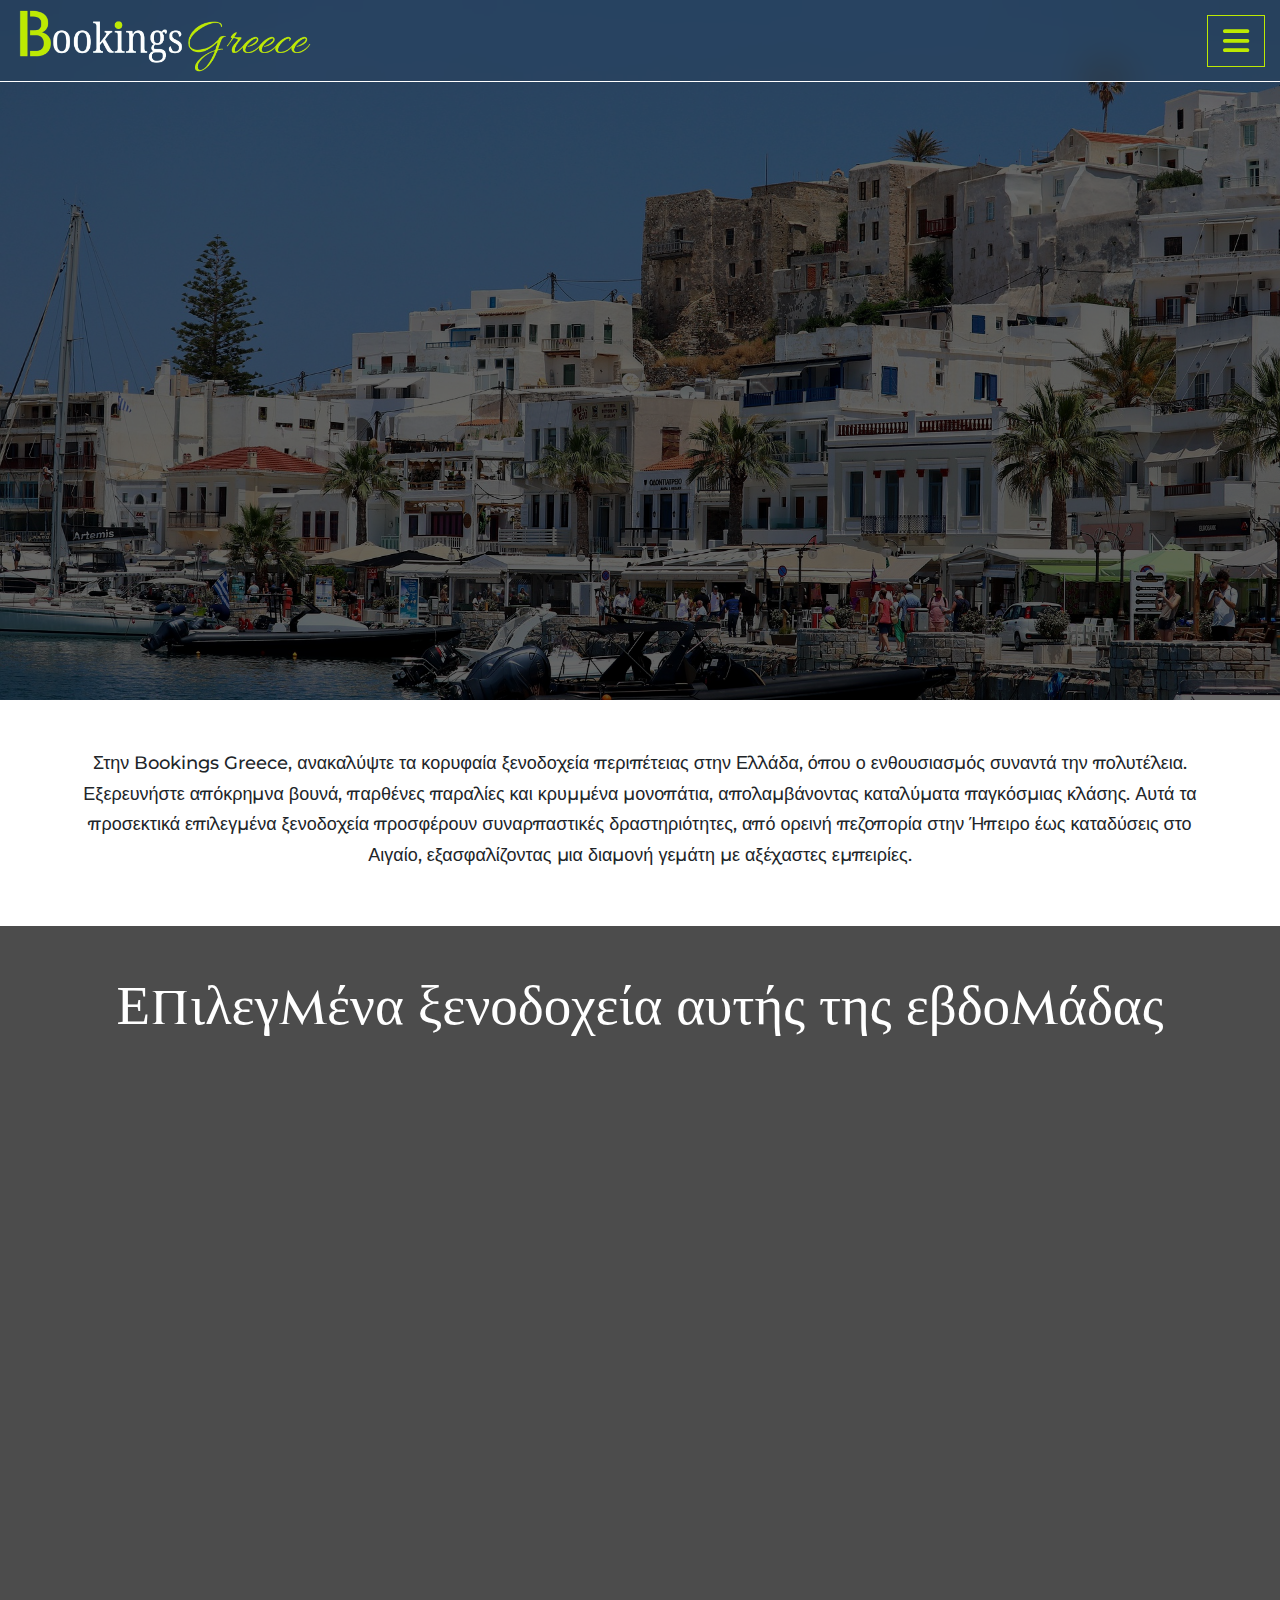
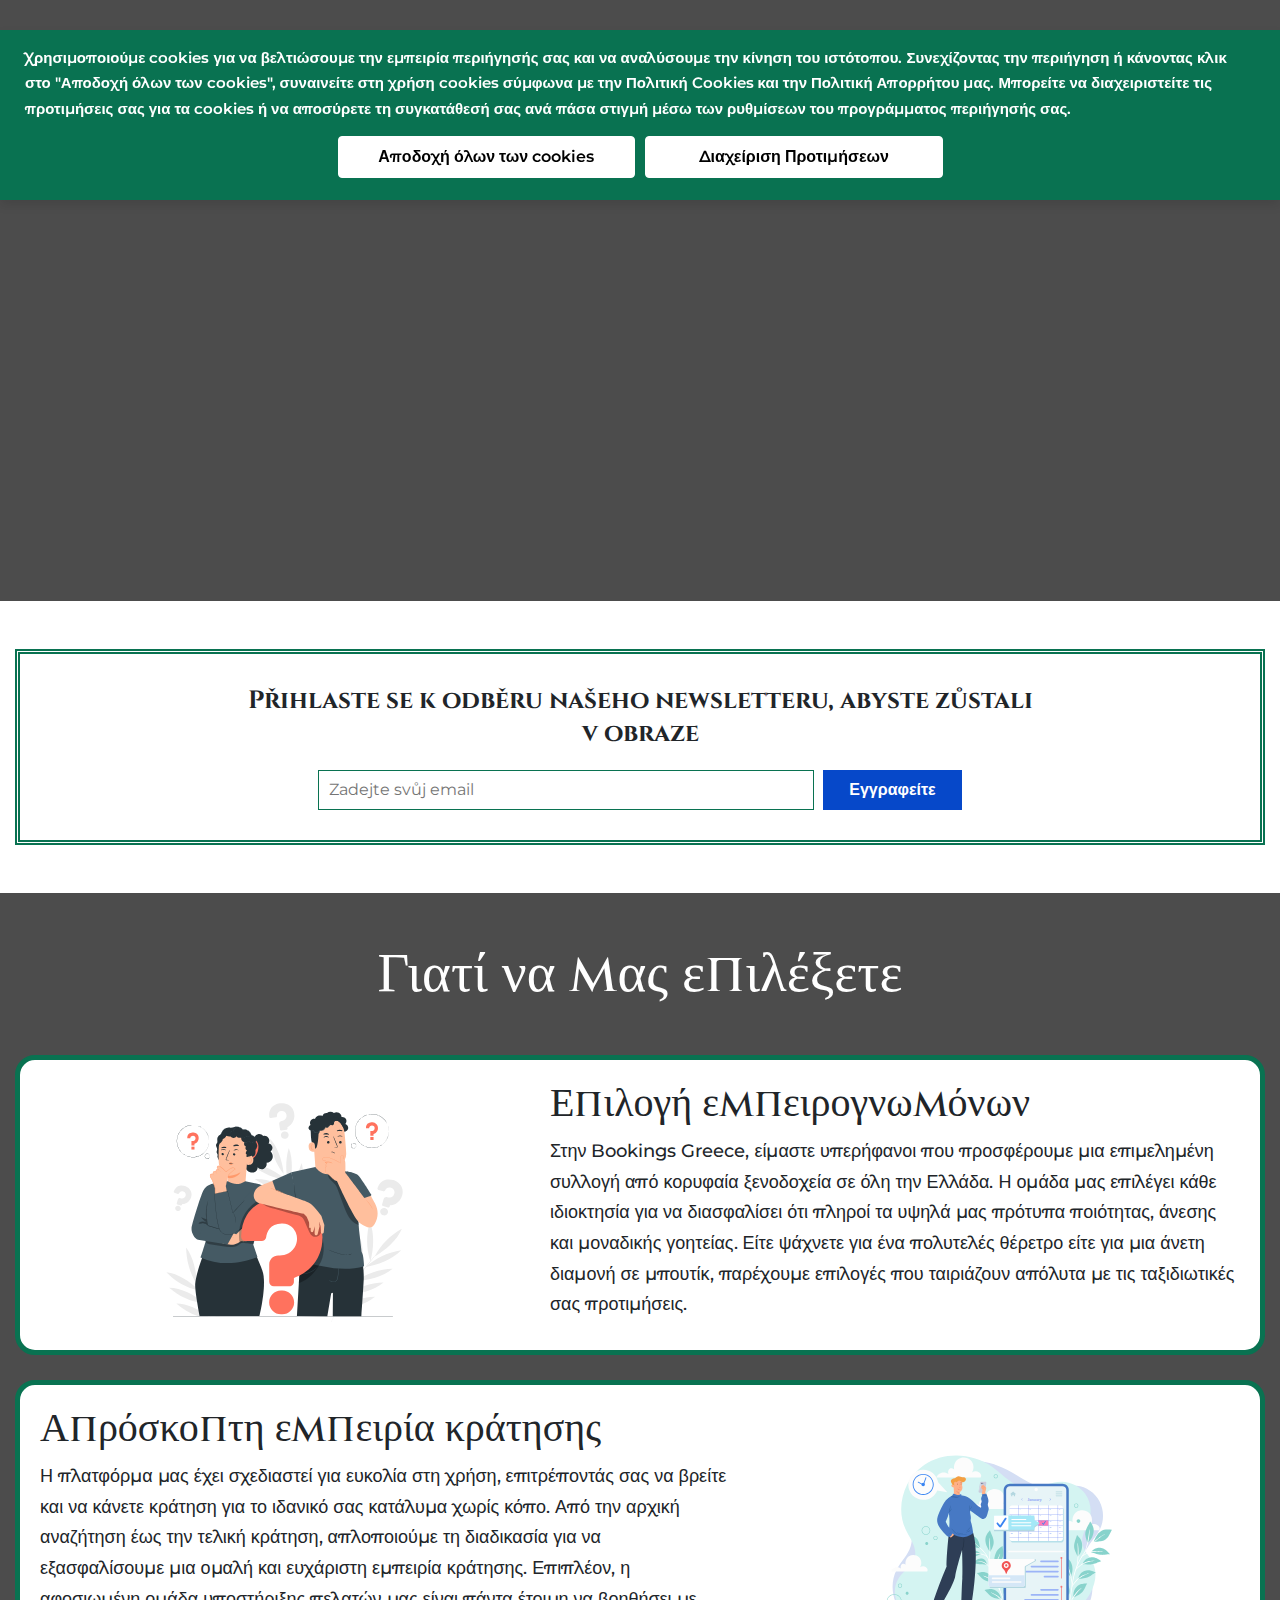
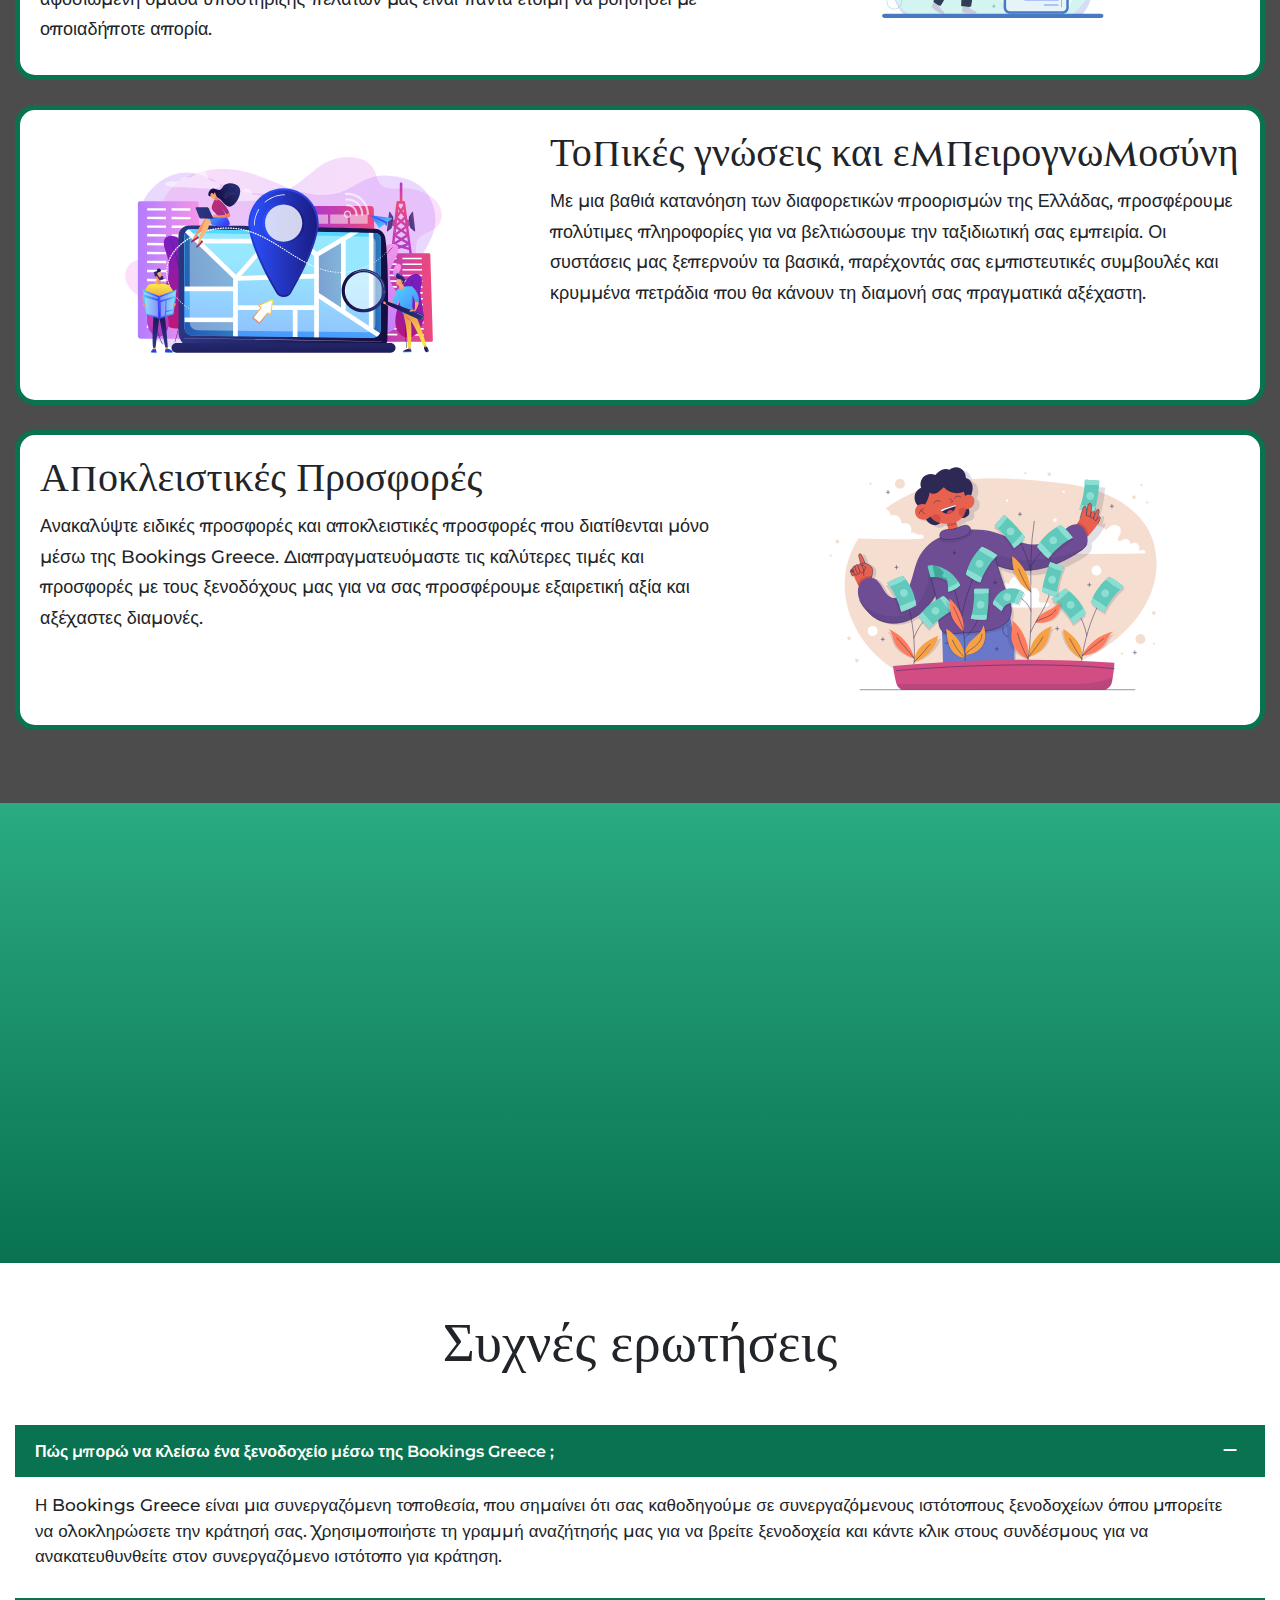
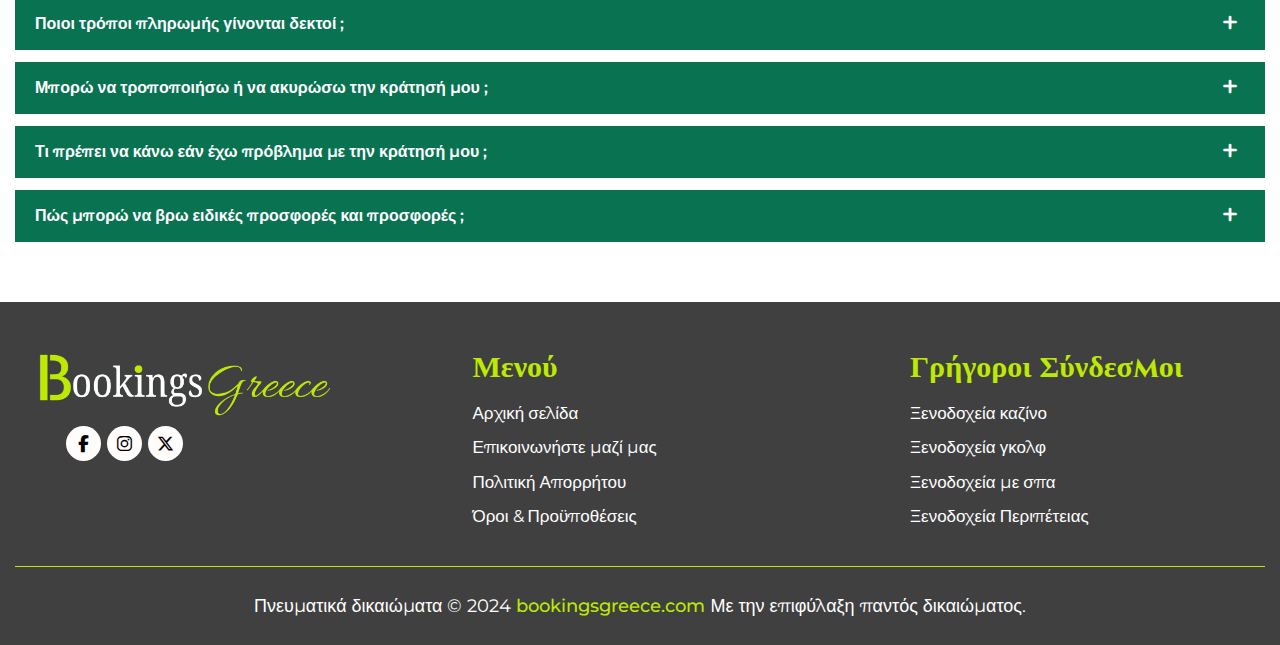
==== commit 11974ff3: "done" ====
--- a/index.html
+++ b/index.html
@@ -172,7 +172,7 @@
         <div class="container">
             <div class="home-page-cards-wrapper" data-aos="fade-up" data-aos-easing="linear" data-aos-duration="1500">
                 <div class="row">
-                    <div class=" col-md-6 col-md-3">
+                    <div class=" col-sm-6 col-md-3">
                         <div class="home-page-cards">
                             <div class="home-page-cards-image">
                                 <img src="./assets/images/The-Royal-Casino-Resort.jpg" alt="card">
@@ -184,7 +184,7 @@
                             </div>
                         </div>
                     </div>
-                    <div class=" col-md-6 col-md-3">
+                    <div class=" col-sm-6 col-md-3">
                         <div class="home-page-cards">
                             <div class="home-page-cards-image">
                                 <img src="./assets/images/Lindian-Village.jpg" alt="card">
@@ -196,7 +196,7 @@
                             </div>
                         </div>
                     </div>
-                    <div class="col-md-6 col-md-3">
+                    <div class="col-sm-6 col-md-3">
                         <div class="home-page-cards">
                             <div class="home-page-cards-image">
                                 <img src="./assets/images/Blue-Palace-Luxury-Collection-Resort.jpg" alt="card">
@@ -208,7 +208,7 @@
                             </div>
                         </div>
                     </div>
-                    <div class="col-md-6 col-md-3">
+                    <div class="col-sm-6 col-md-3">
                         <div class="home-page-cards">
                             <div class="home-page-cards-image">
                                 <img src="./assets/images/Grand-Forest-Metsovo.jpg" alt="card">
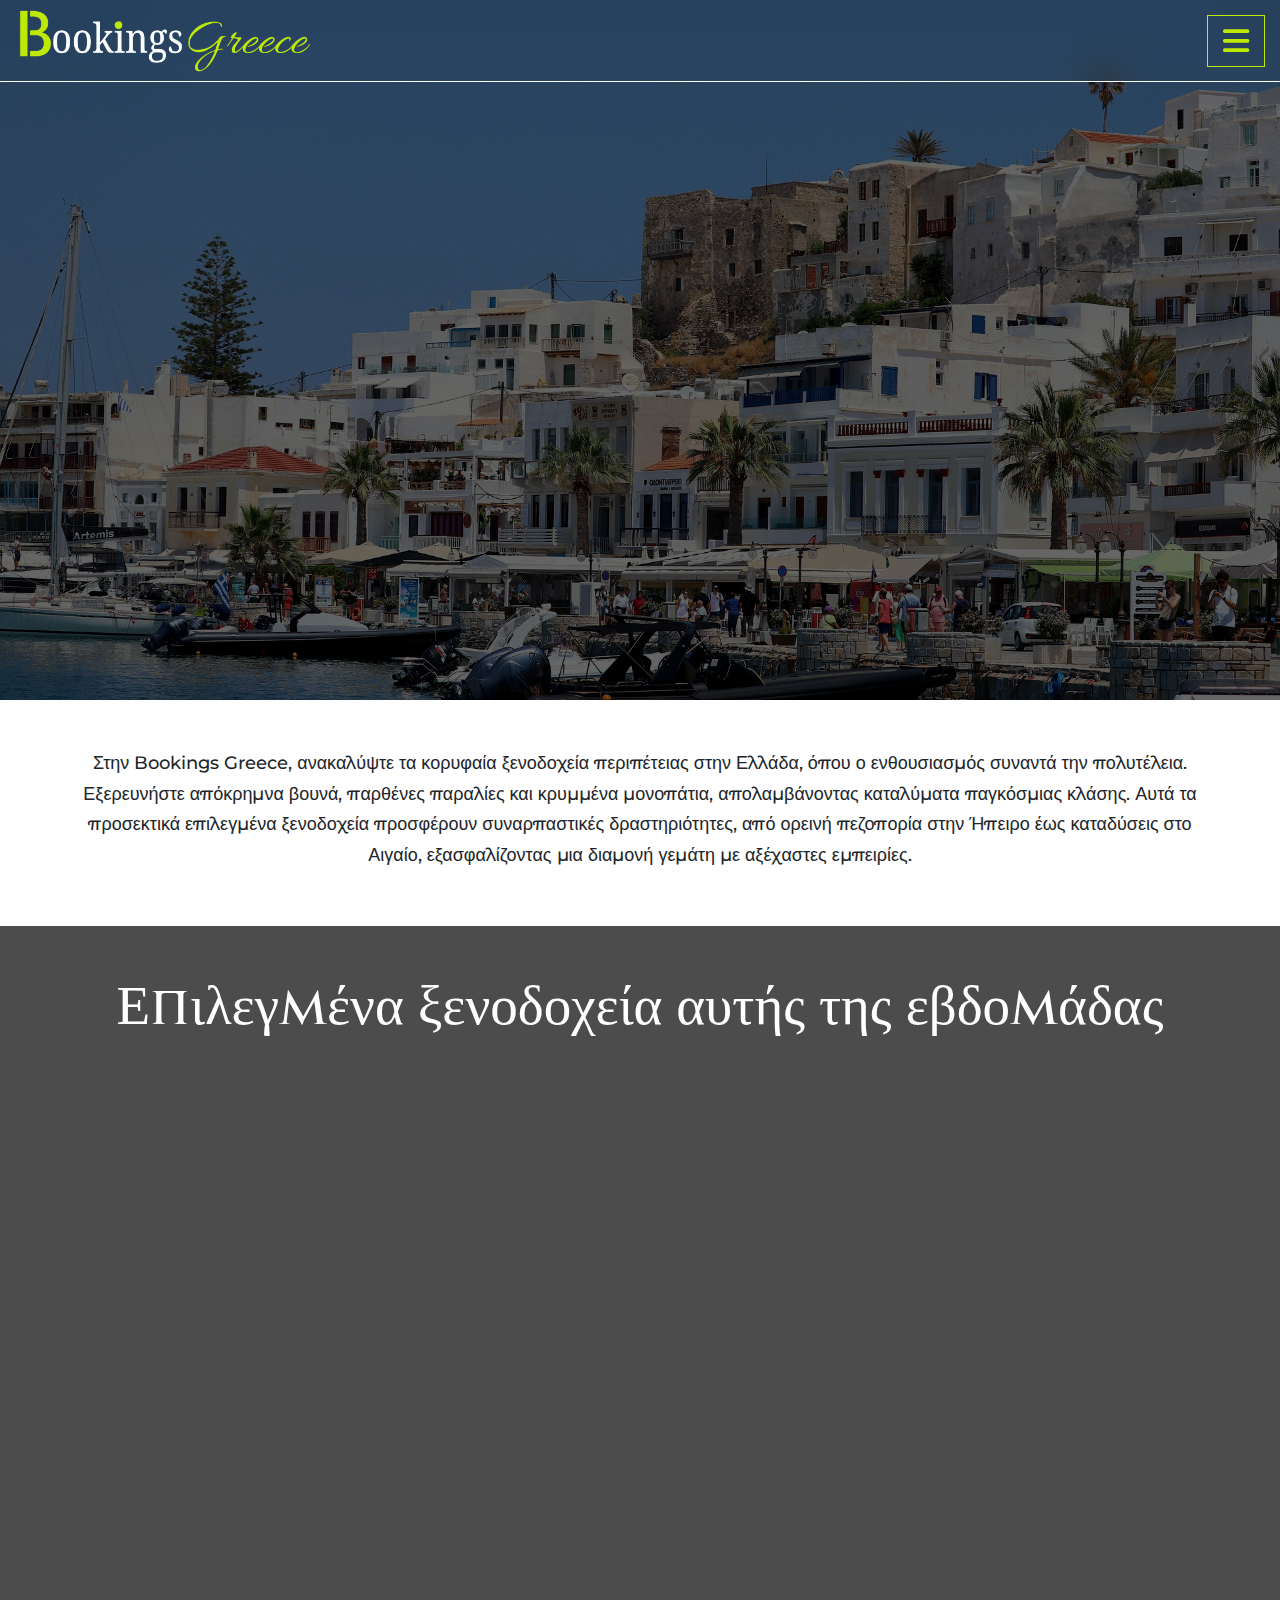
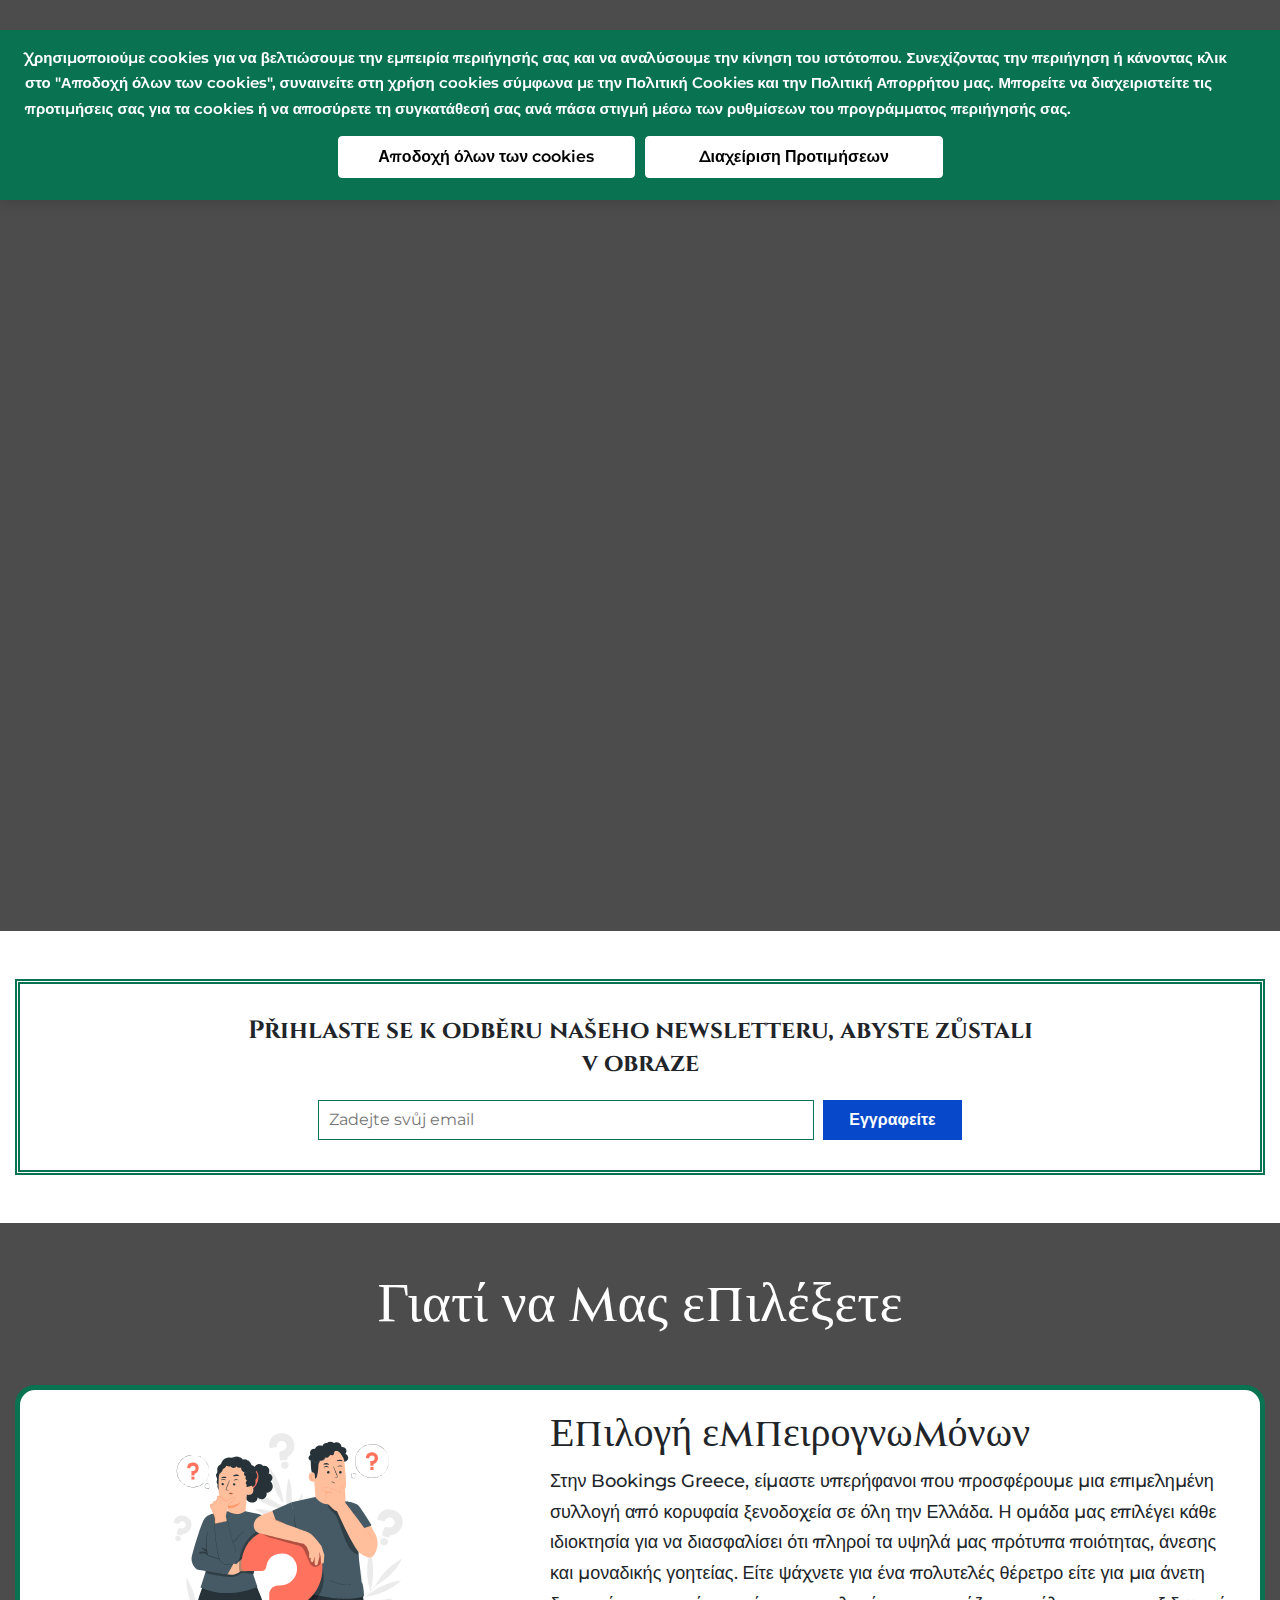
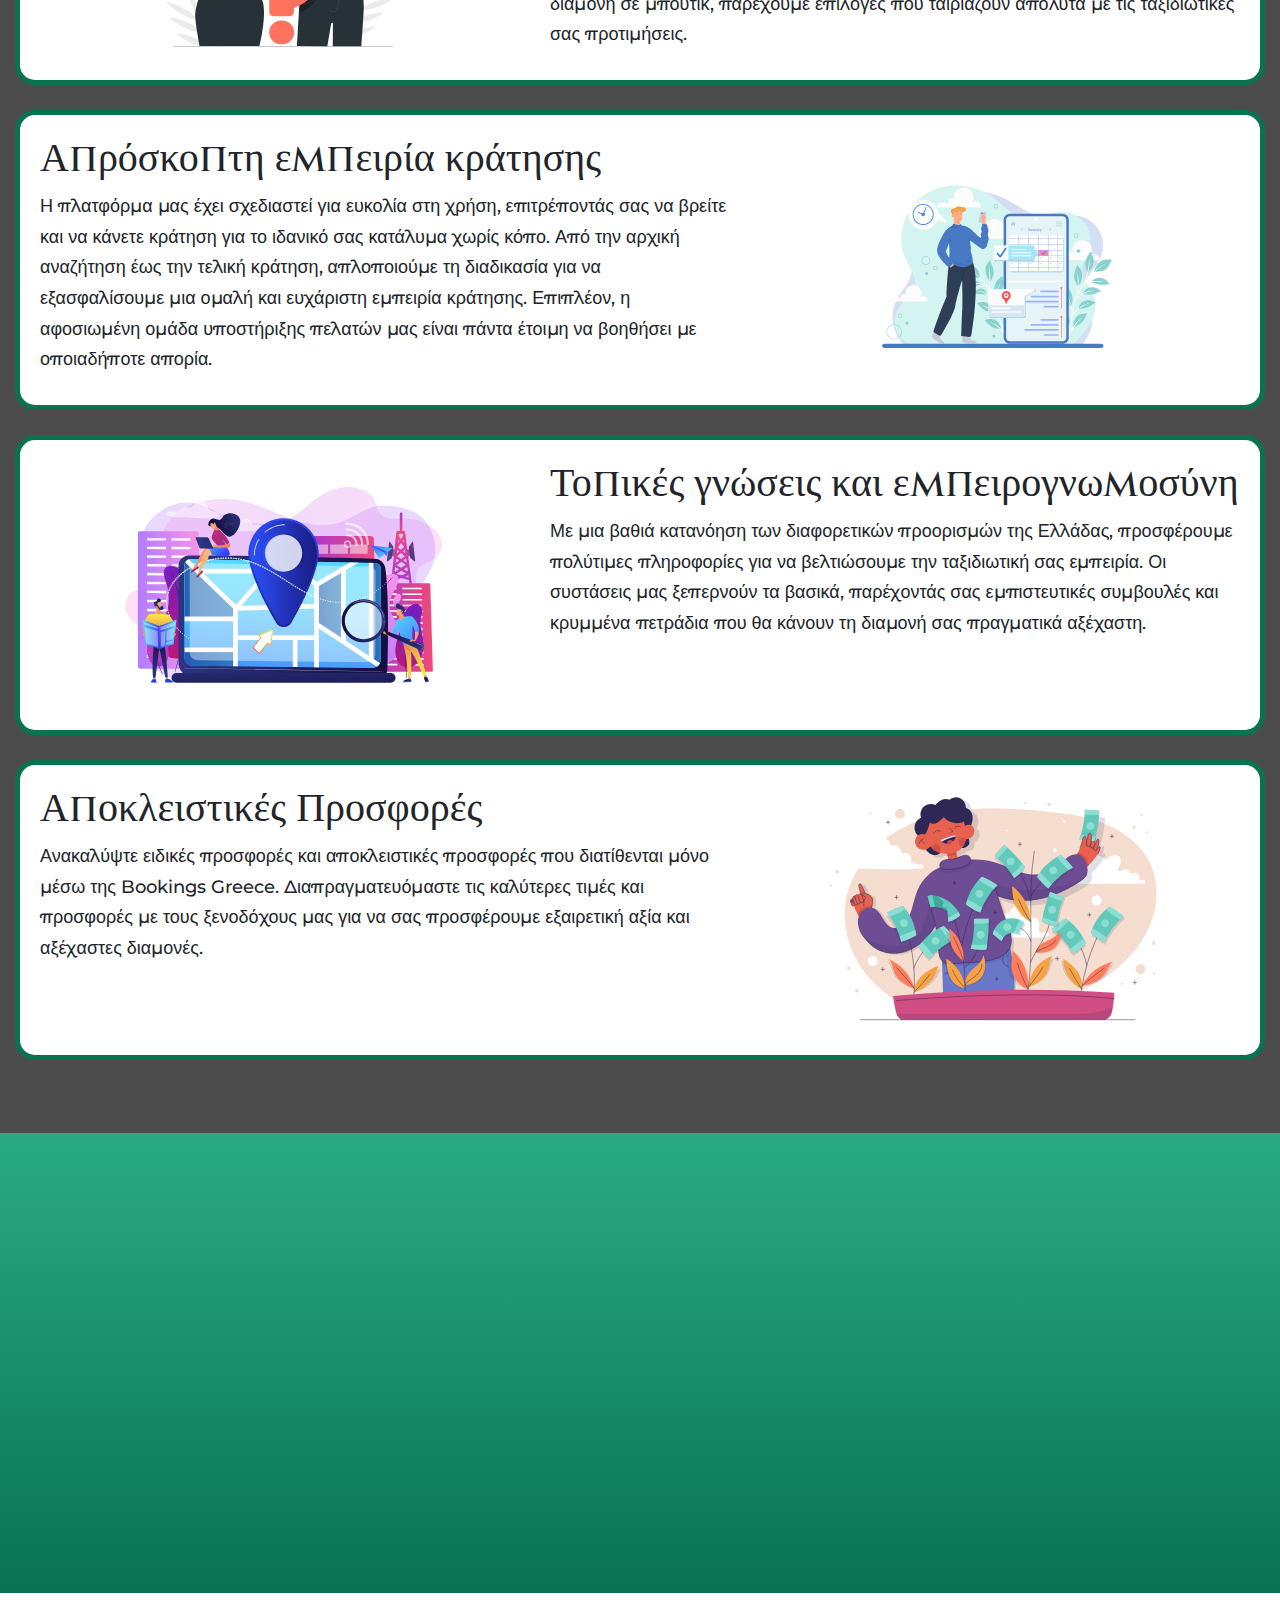
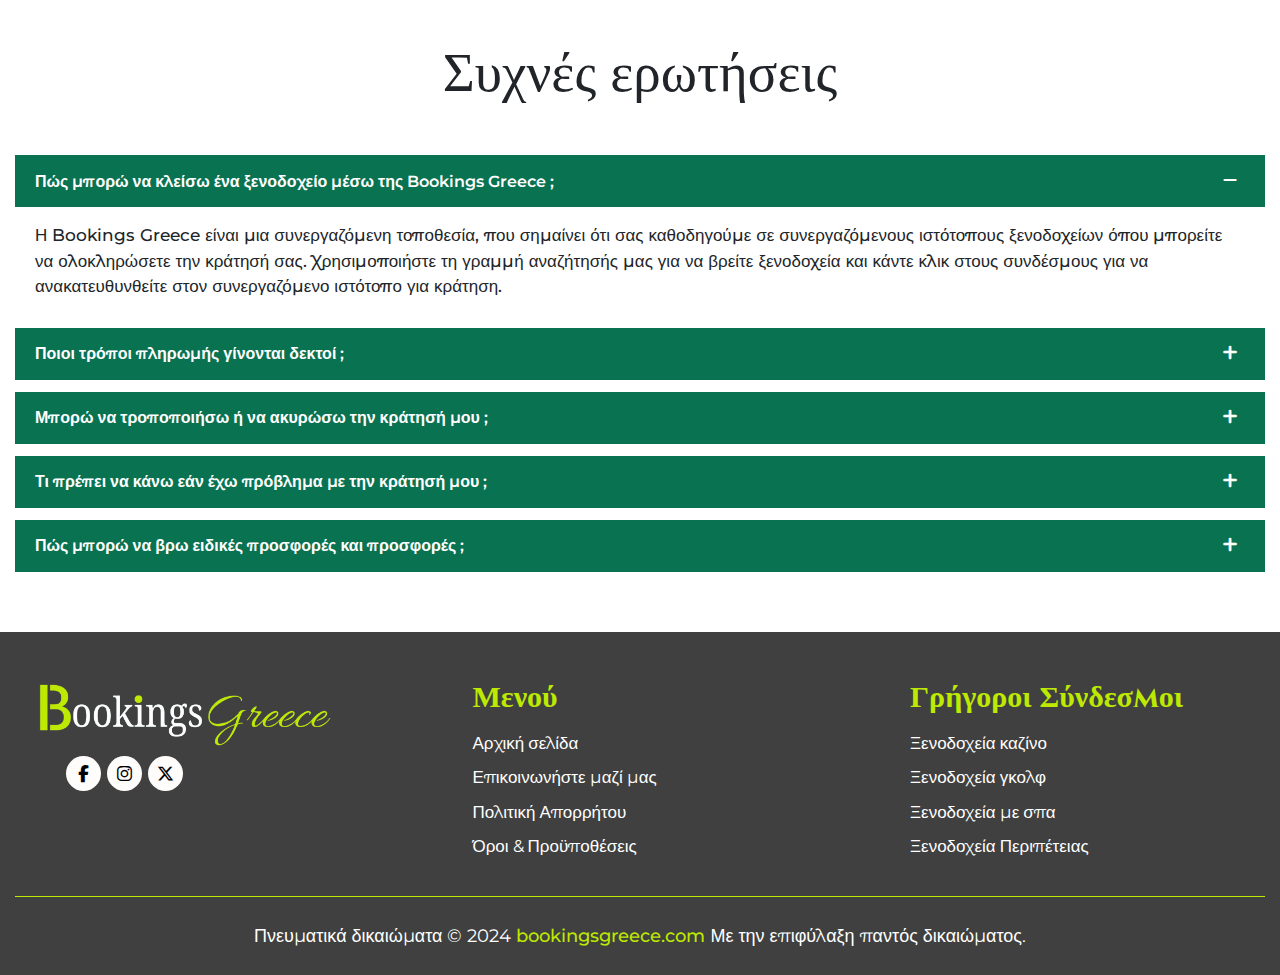
==== commit 52a0dce3: "done" ====
--- a/index.html
+++ b/index.html
@@ -172,7 +172,7 @@
         <div class="container">
             <div class="home-page-cards-wrapper" data-aos="fade-up" data-aos-easing="linear" data-aos-duration="1500">
                 <div class="row">
-                    <div class=" col-sm-6 col-md-3">
+                    <div class=" col-sm-6 col-md-6">
                         <div class="home-page-cards">
                             <div class="home-page-cards-image">
                                 <img src="./assets/images/The-Royal-Casino-Resort.jpg" alt="card">
@@ -184,7 +184,7 @@
                             </div>
                         </div>
                     </div>
-                    <div class=" col-sm-6 col-md-3">
+                    <div class=" col-sm-6 col-md-6">
                         <div class="home-page-cards">
                             <div class="home-page-cards-image">
                                 <img src="./assets/images/Lindian-Village.jpg" alt="card">
@@ -196,7 +196,7 @@
                             </div>
                         </div>
                     </div>
-                    <div class="col-sm-6 col-md-3">
+                    <div class="col-sm-6 col-md-6">
                         <div class="home-page-cards">
                             <div class="home-page-cards-image">
                                 <img src="./assets/images/Blue-Palace-Luxury-Collection-Resort.jpg" alt="card">
@@ -208,7 +208,7 @@
                             </div>
                         </div>
                     </div>
-                    <div class="col-sm-6 col-md-3">
+                    <div class="col-sm-6 col-md-6">
                         <div class="home-page-cards">
                             <div class="home-page-cards-image">
                                 <img src="./assets/images/Grand-Forest-Metsovo.jpg" alt="card">
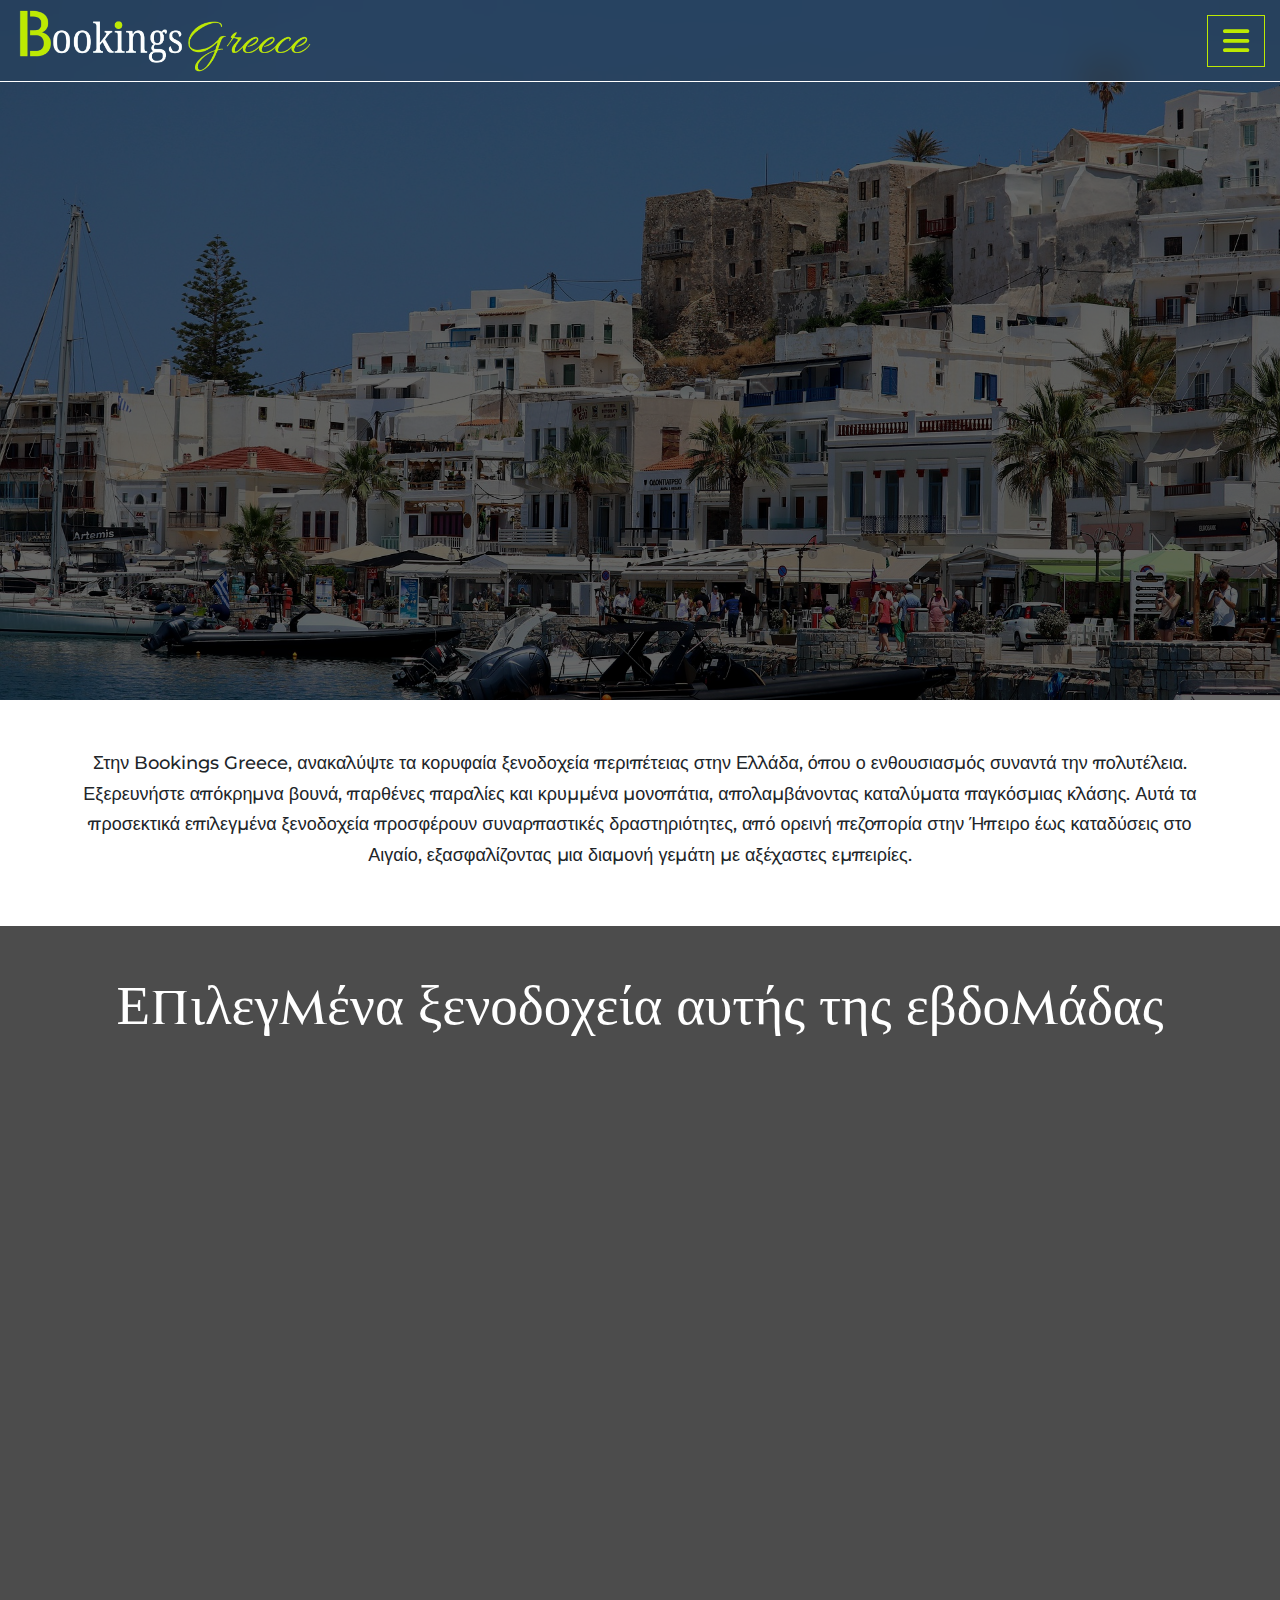
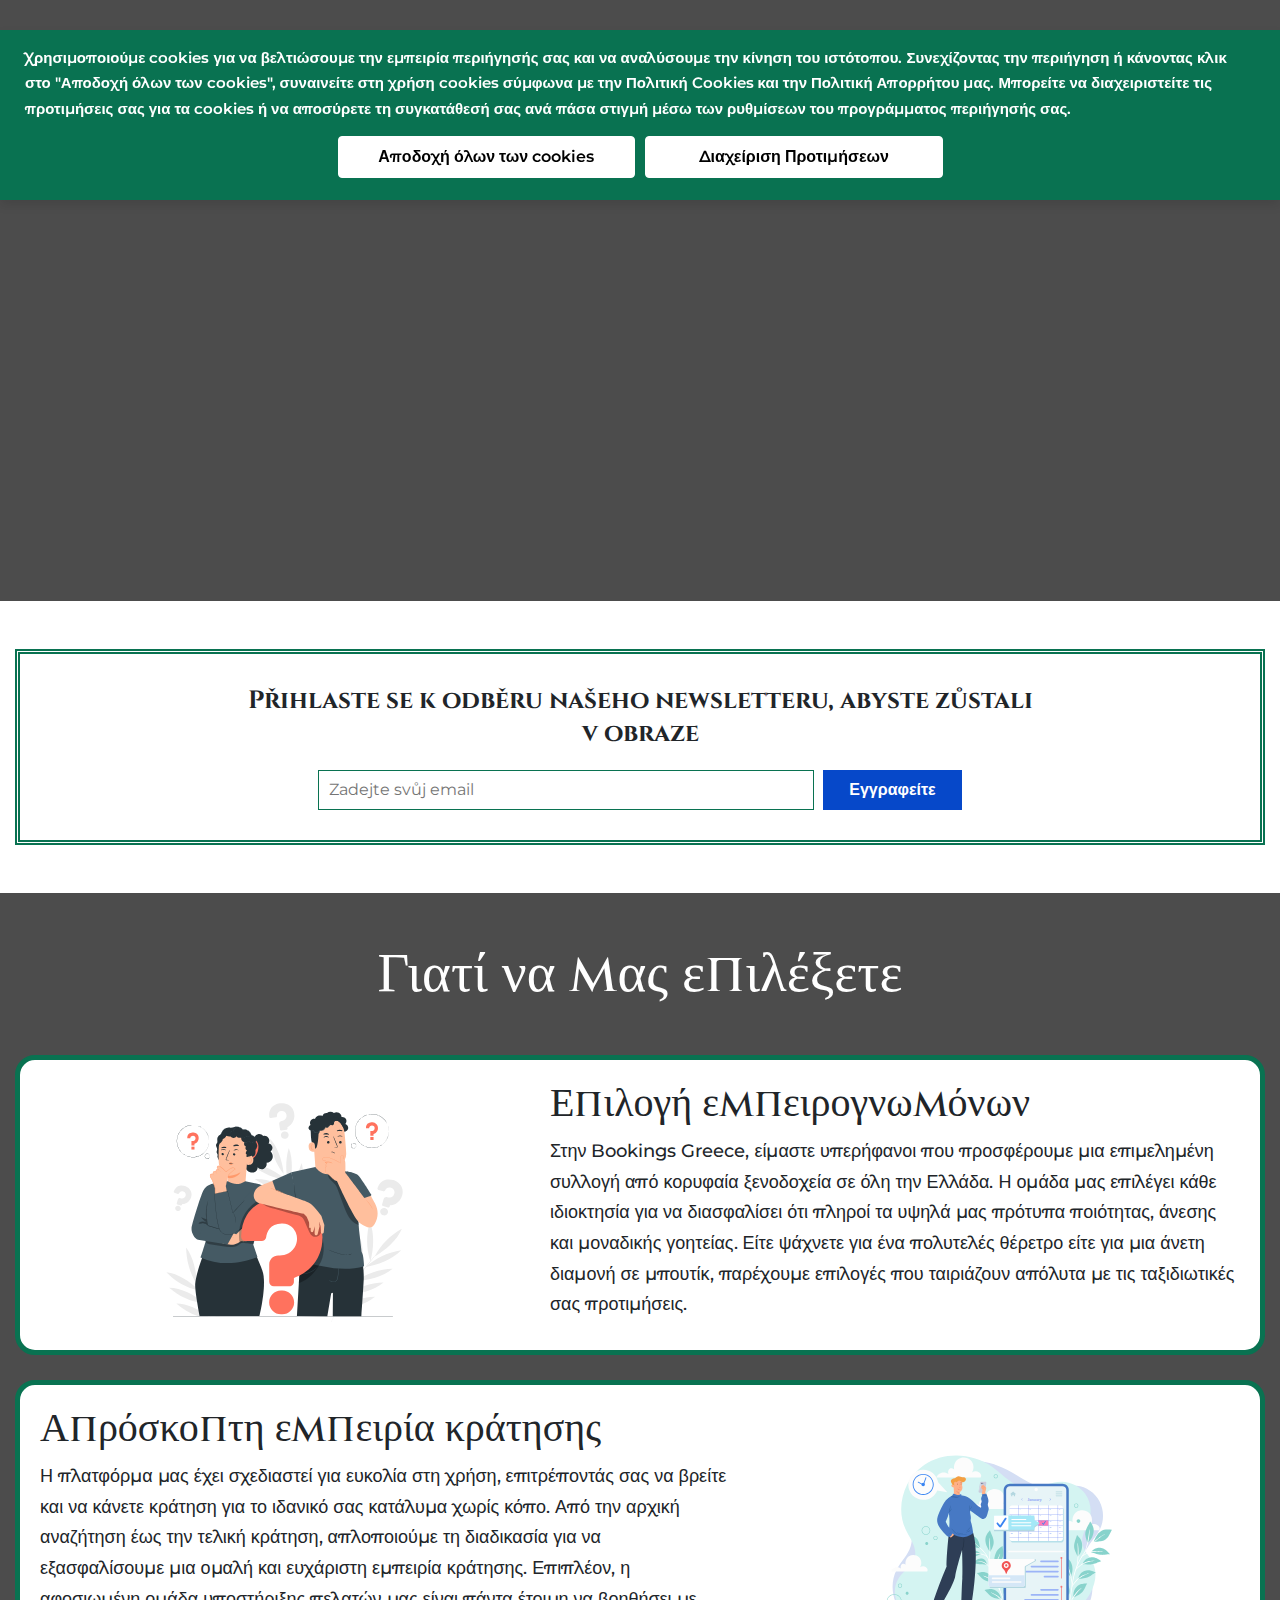
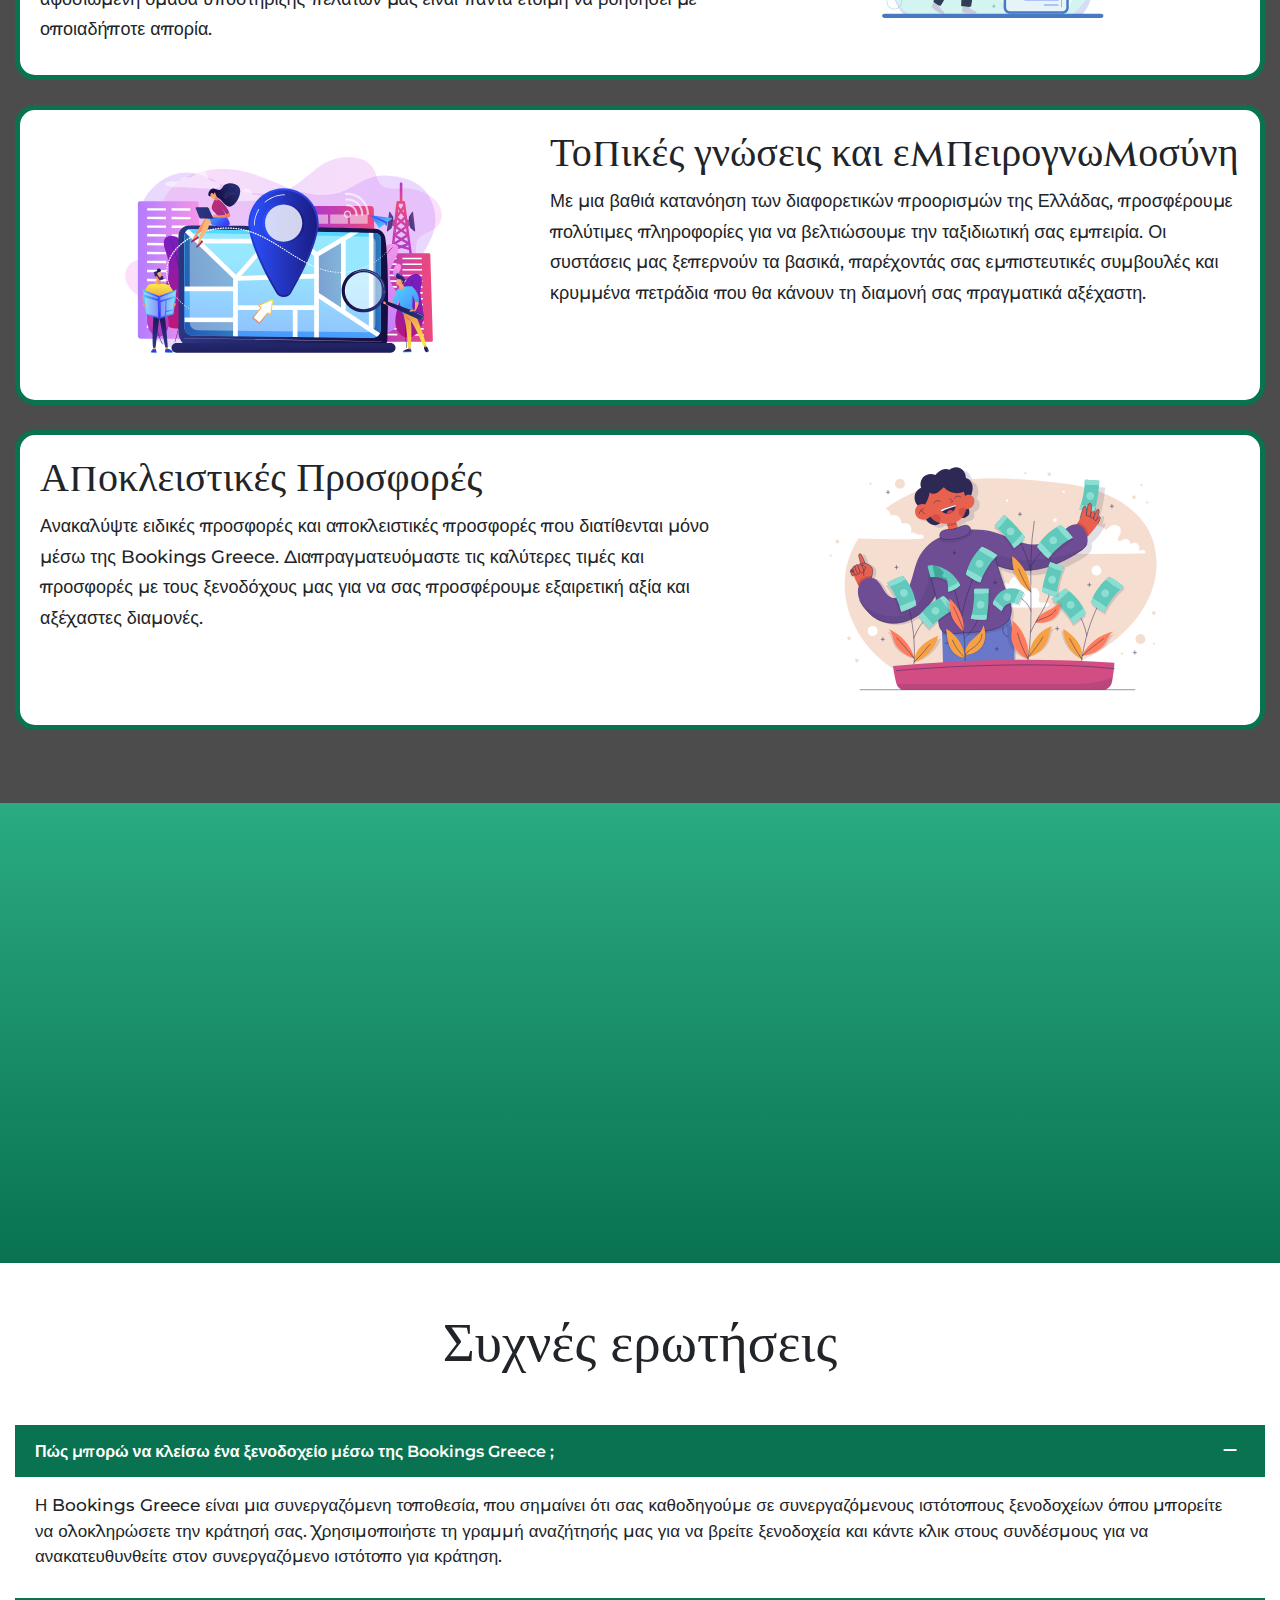
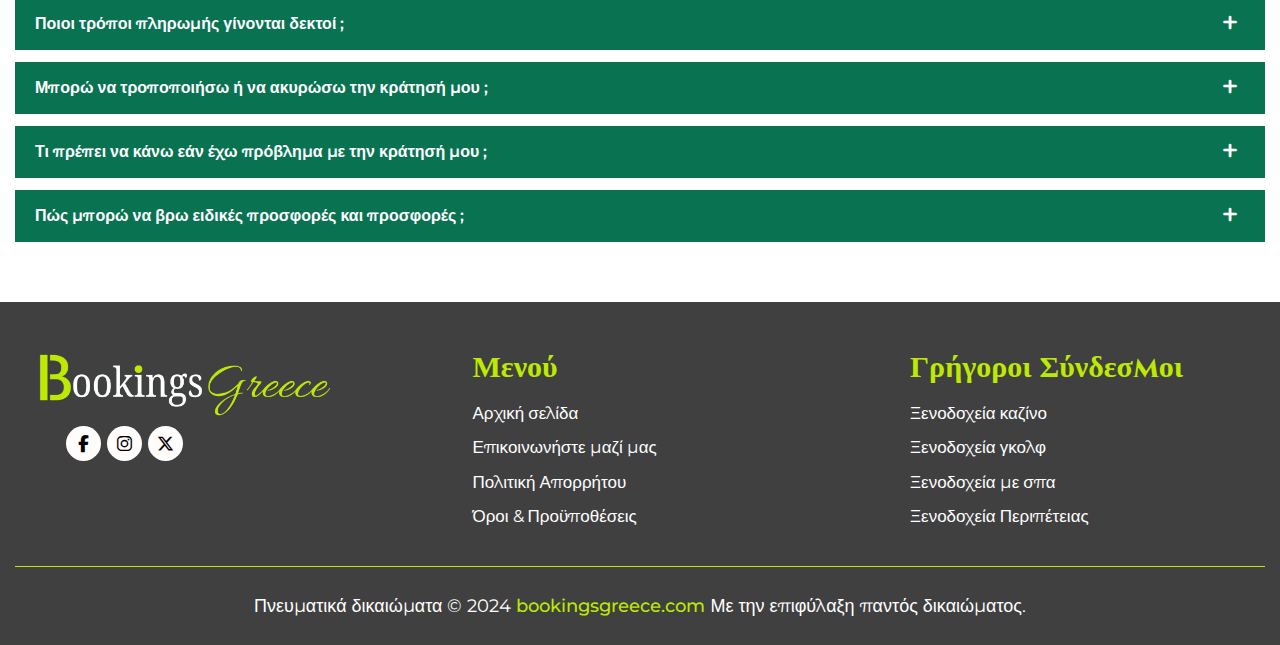
==== commit 204f1bb3: "done" ====
--- a/index.html
+++ b/index.html
@@ -172,7 +172,7 @@
         <div class="container">
             <div class="home-page-cards-wrapper" data-aos="fade-up" data-aos-easing="linear" data-aos-duration="1500">
                 <div class="row">
-                    <div class=" col-sm-6 col-md-6">
+                    <div class=" col-sm-6 col-lg-3">
                         <div class="home-page-cards">
                             <div class="home-page-cards-image">
                                 <img src="./assets/images/The-Royal-Casino-Resort.jpg" alt="card">
@@ -184,7 +184,7 @@
                             </div>
                         </div>
                     </div>
-                    <div class=" col-sm-6 col-md-6">
+                    <div class=" col-sm-6 col-lg-3">
                         <div class="home-page-cards">
                             <div class="home-page-cards-image">
                                 <img src="./assets/images/Lindian-Village.jpg" alt="card">
@@ -196,7 +196,7 @@
                             </div>
                         </div>
                     </div>
-                    <div class="col-sm-6 col-md-6">
+                    <div class="col-sm-6 col-lg-3">
                         <div class="home-page-cards">
                             <div class="home-page-cards-image">
                                 <img src="./assets/images/Blue-Palace-Luxury-Collection-Resort.jpg" alt="card">
@@ -208,7 +208,7 @@
                             </div>
                         </div>
                     </div>
-                    <div class="col-sm-6 col-md-6">
+                    <div class="col-sm-6 col-lg-3">
                         <div class="home-page-cards">
                             <div class="home-page-cards-image">
                                 <img src="./assets/images/Grand-Forest-Metsovo.jpg" alt="card">
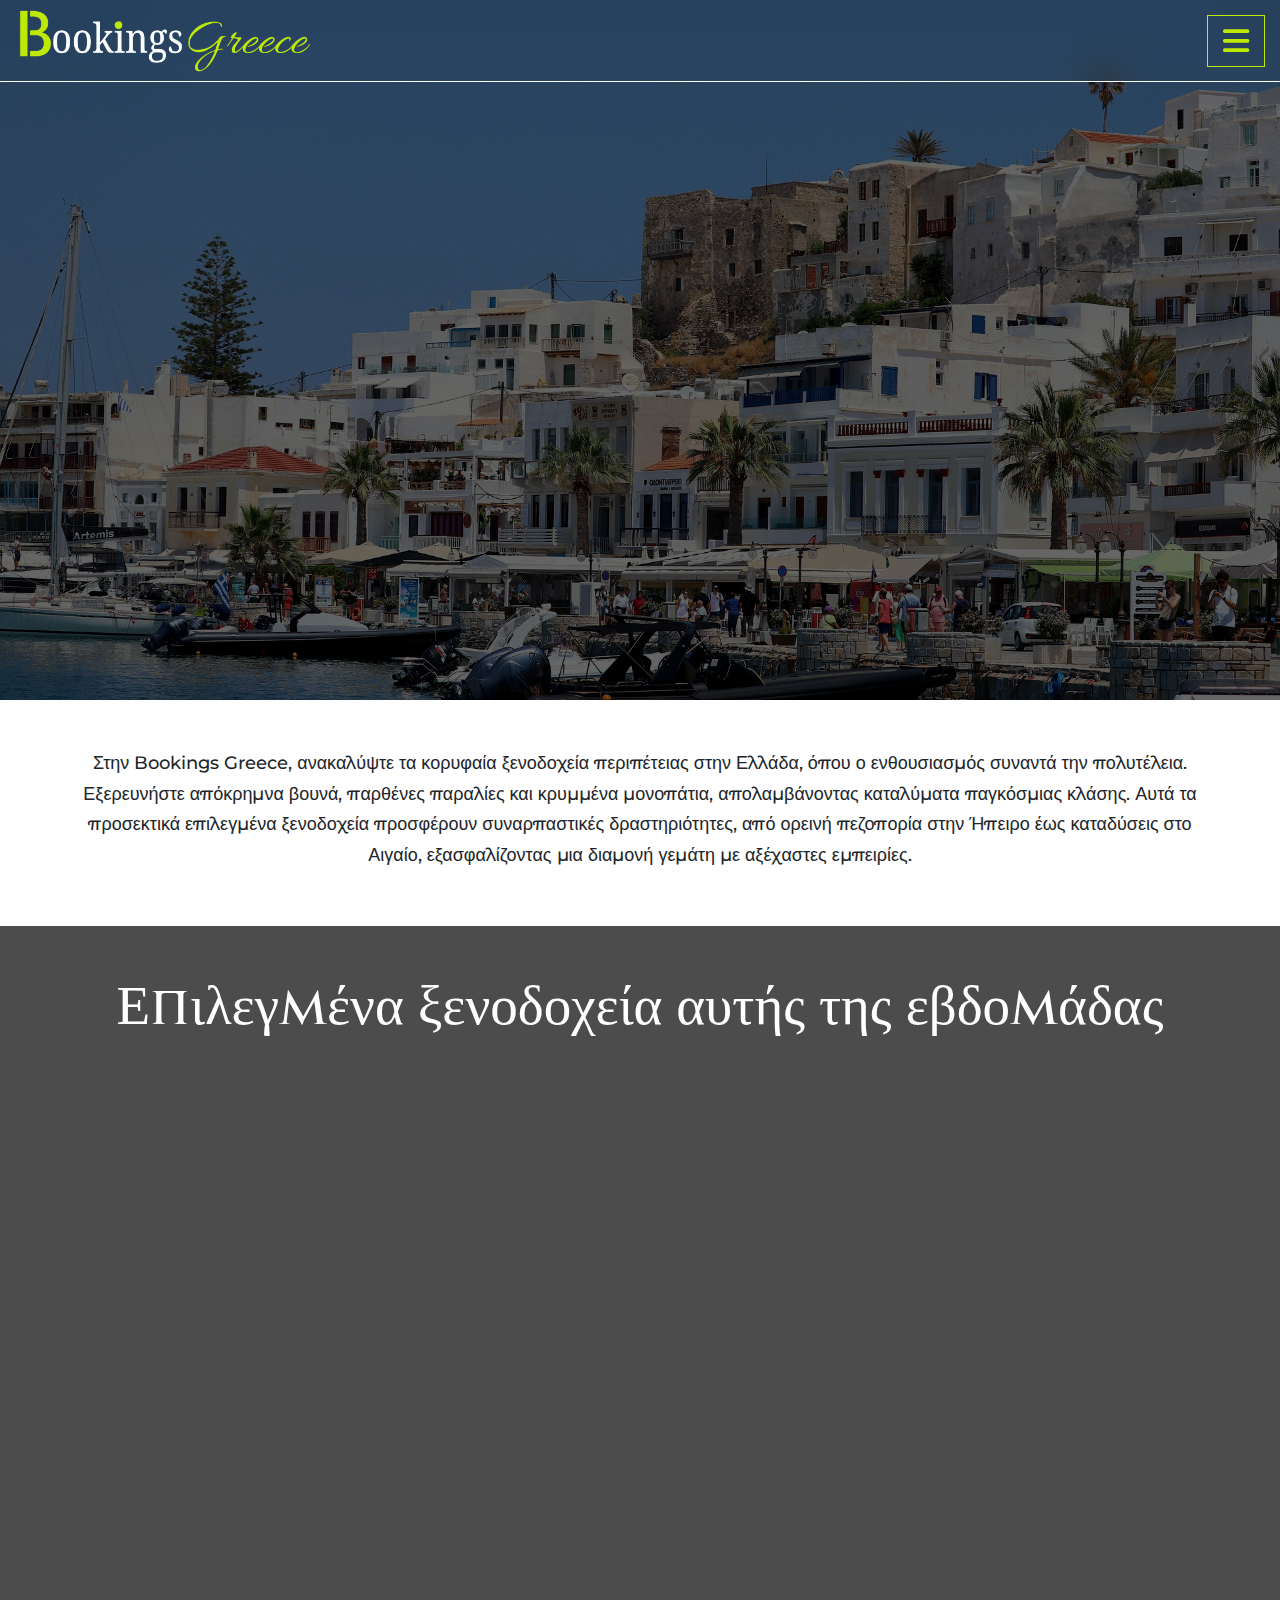
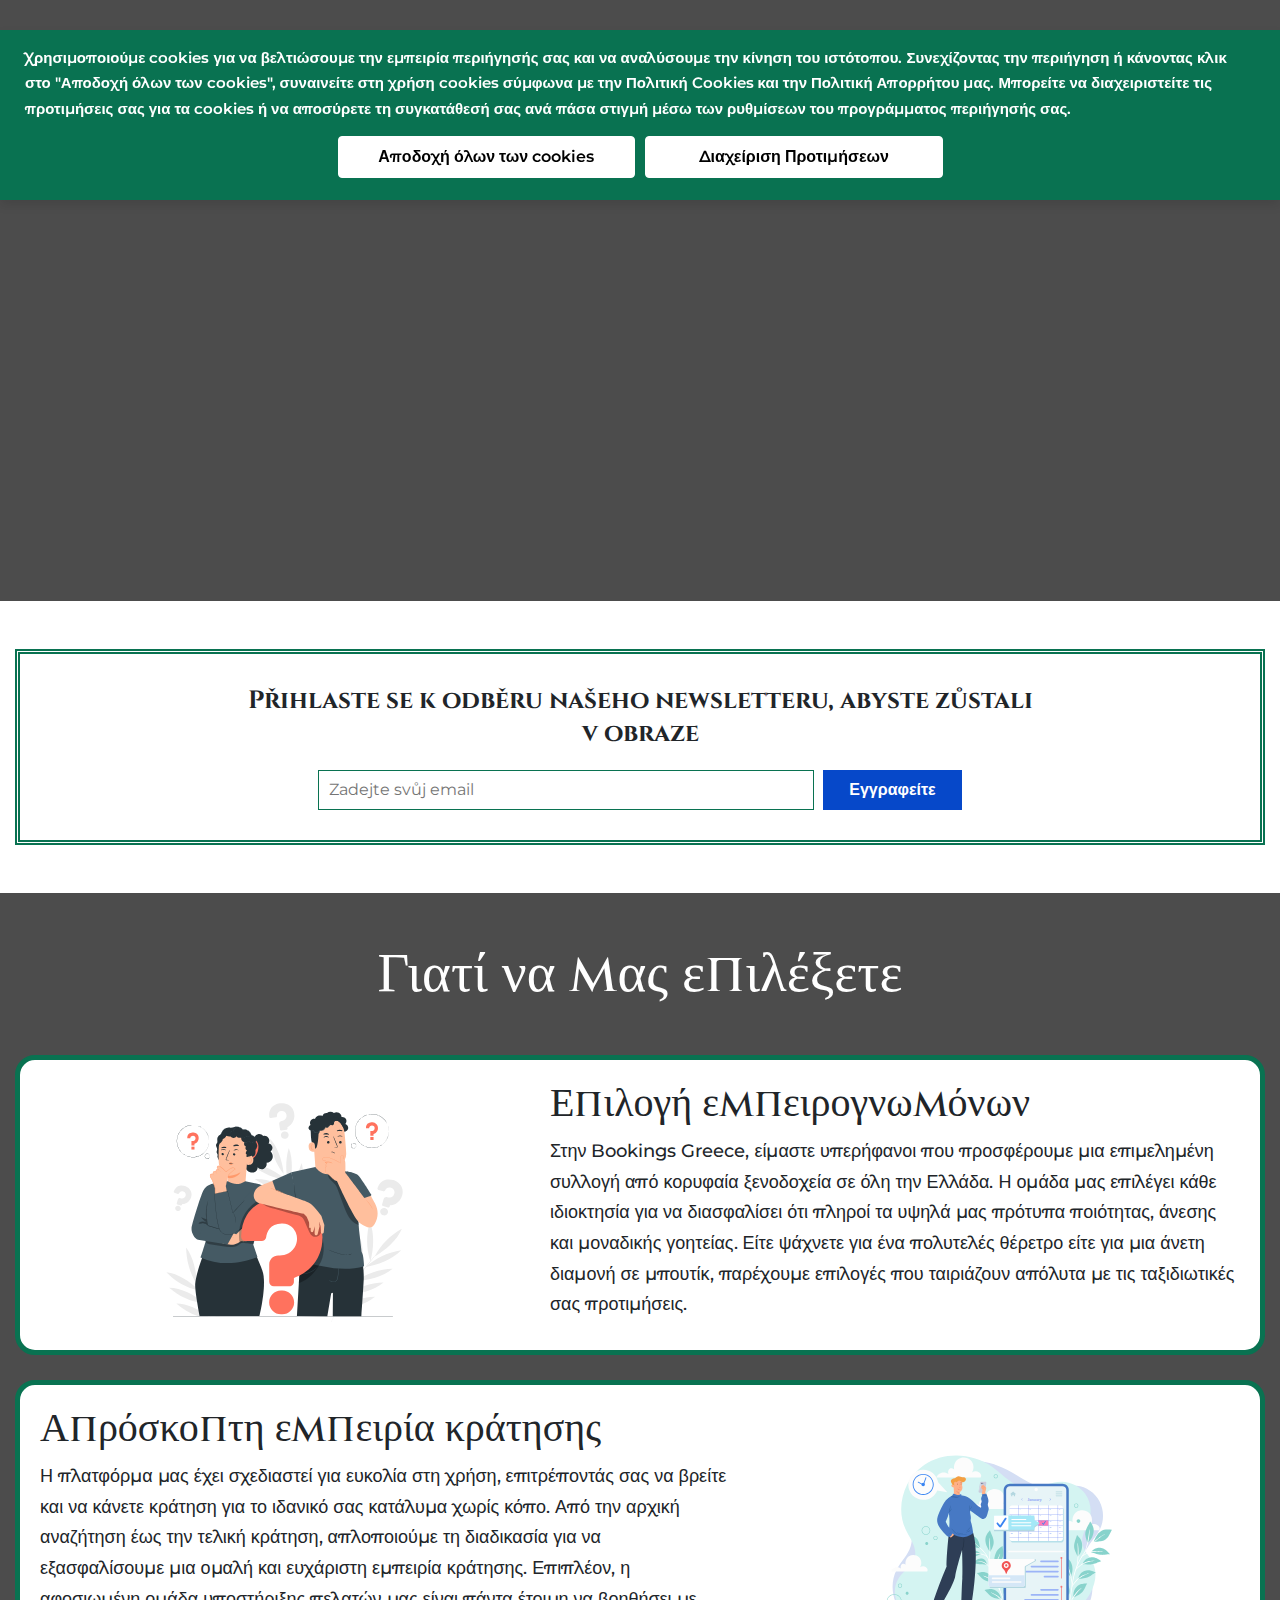
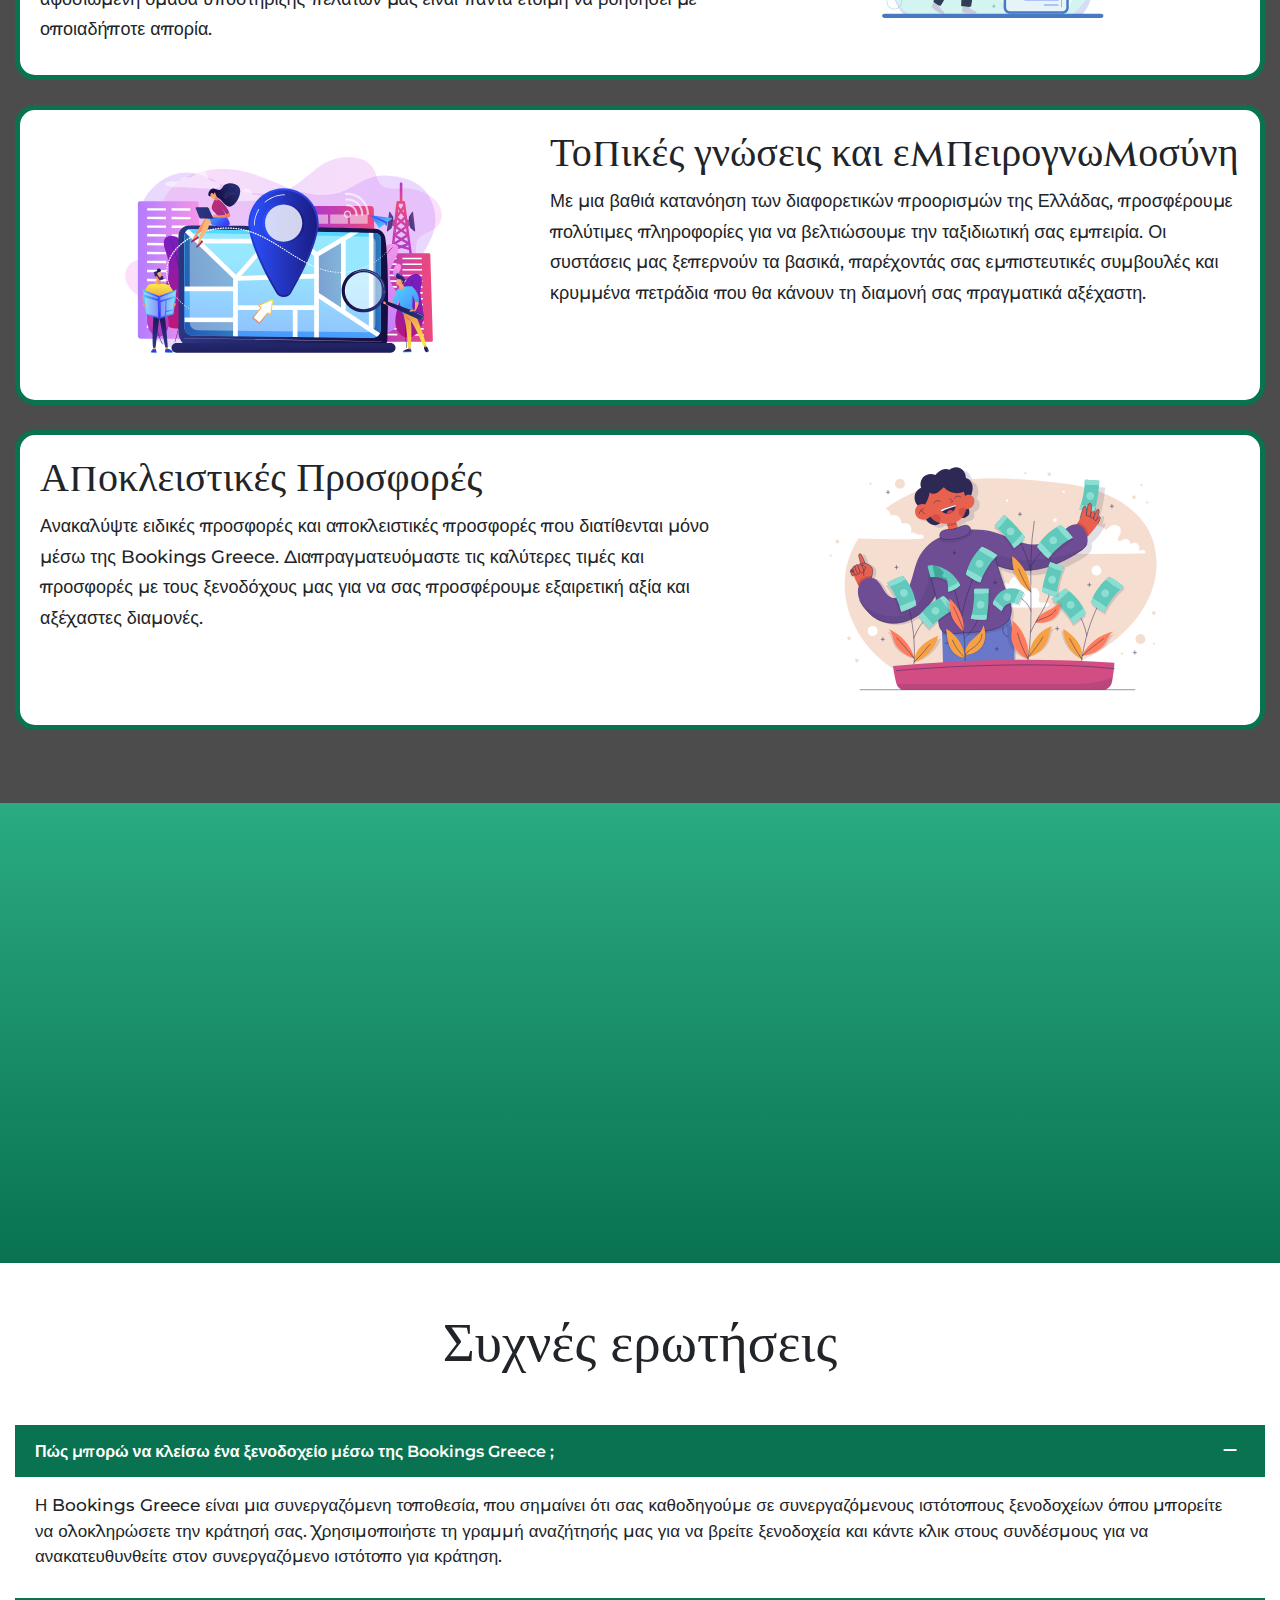
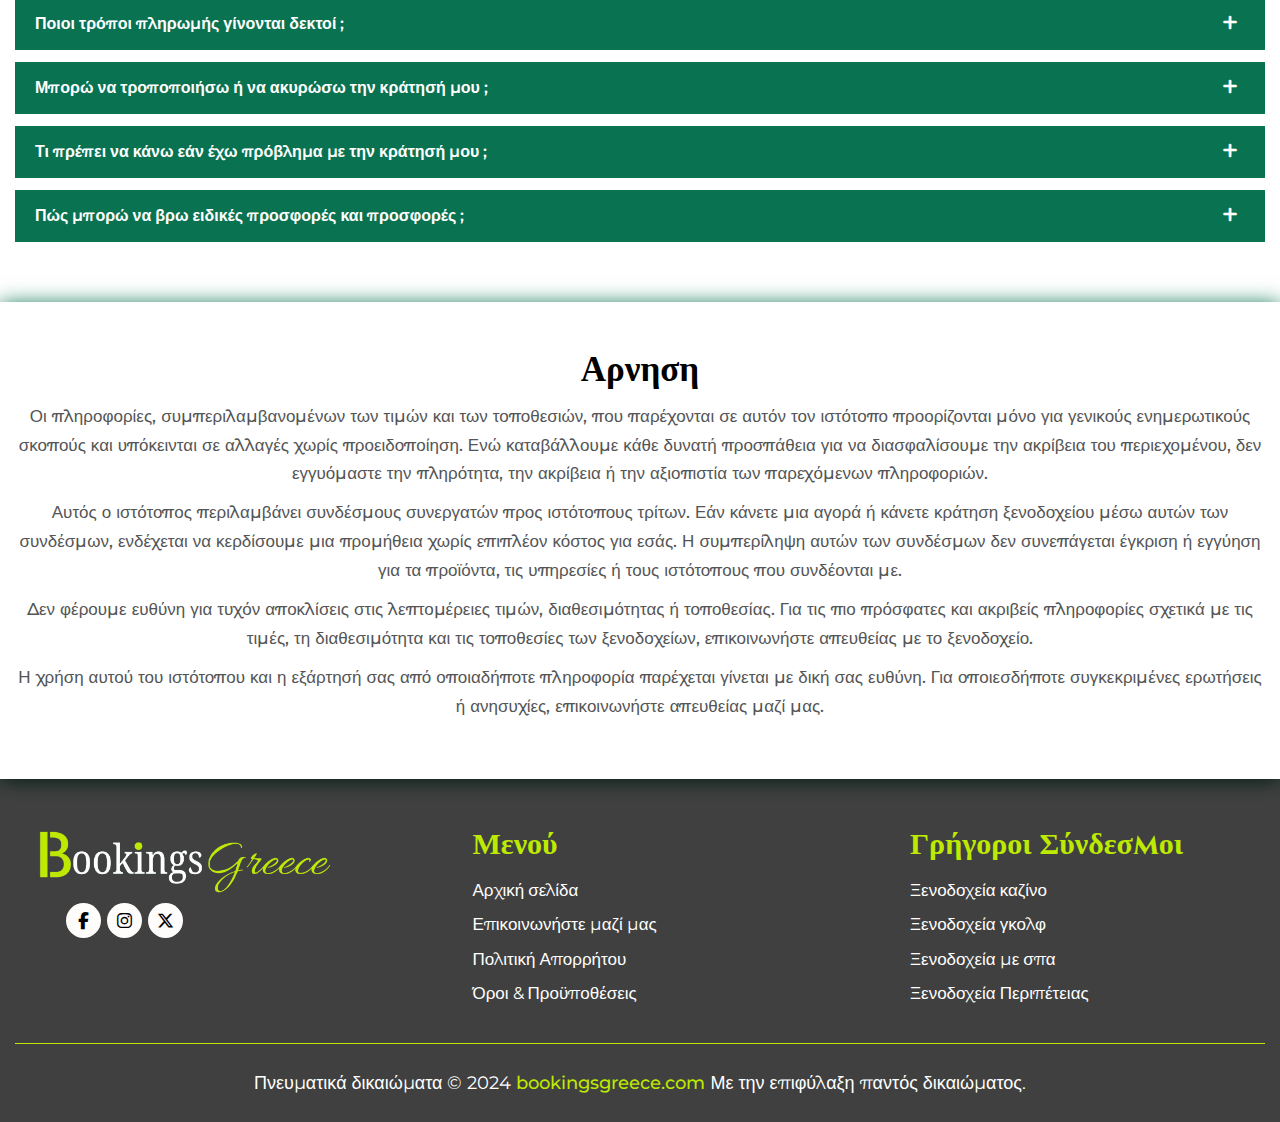
==== commit 35bb9860: "done" ====
--- a/index.html
+++ b/index.html
@@ -348,7 +348,7 @@
     <section class="pages-blog-cards-section">
         <div class="container">
             <div class="blog-cards-wrapper">
-             
+
                 <div class="row">
 
                     <div class="col-sm-6 mb-4 mb-sm-0">
@@ -413,7 +413,7 @@
                         <h2 class="accordion-header">
                             <button class="accordion-button collapsed" type="button" data-bs-toggle="collapse"
                                 data-bs-target="#collapseTwo" aria-expanded="false" aria-controls="collapseTwo">
-                                Ποιοι τρόποι πληρωμής γίνονται δεκτοί  ;
+                                Ποιοι τρόποι πληρωμής γίνονται δεκτοί ;
                             </button>
                         </h2>
                         <div id="collapseTwo" class="accordion-collapse collapse" data-bs-parent="#accordionExample">
@@ -429,7 +429,7 @@
                         <h2 class="accordion-header">
                             <button class="accordion-button collapsed" type="button" data-bs-toggle="collapse"
                                 data-bs-target="#collapseThree" aria-expanded="false" aria-controls="collapseThree">
-                                Μπορώ να τροποποιήσω ή να ακυρώσω την κράτησή μου  ;
+                                Μπορώ να τροποποιήσω ή να ακυρώσω την κράτησή μου ;
                             </button>
                         </h2>
                         <div id="collapseThree" class="accordion-collapse collapse" data-bs-parent="#accordionExample">
@@ -445,7 +445,7 @@
                         <h2 class="accordion-header">
                             <button class="accordion-button collapsed" type="button" data-bs-toggle="collapse"
                                 data-bs-target="#collapsefour" aria-expanded="false" aria-controls="collapsefour">
-                                Τι πρέπει να κάνω εάν έχω πρόβλημα με την κράτησή μου  ;
+                                Τι πρέπει να κάνω εάν έχω πρόβλημα με την κράτησή μου ;
                             </button>
                         </h2>
                         <div id="collapsefour" class="accordion-collapse collapse" data-bs-parent="#accordionExample">
@@ -461,7 +461,7 @@
                         <h2 class="accordion-header">
                             <button class="accordion-button collapsed" type="button" data-bs-toggle="collapse"
                                 data-bs-target="#collapsefive" aria-expanded="false" aria-controls="collapsefive">
-                                Πώς μπορώ να βρω ειδικές προσφορές και προσφορές  ;
+                                Πώς μπορώ να βρω ειδικές προσφορές και προσφορές ;
                             </button>
                         </h2>
                         <div id="collapsefive" class="accordion-collapse collapse" data-bs-parent="#accordionExample">
@@ -479,6 +479,41 @@
         </div>
     </section>
     <!-- Pages FAQ Section End-->
+
+    <!-- Disclaimer Section Start -->
+    <section class="disclaimer text-center py-5">
+        <div class="container">
+            <div class="disclaimer-wrapper text-center">
+                <h3>Αρνηση</h3>
+                <p>
+                    Οι πληροφορίες, συμπεριλαμβανομένων των τιμών και των τοποθεσιών, που παρέχονται σε
+                    αυτόν τον ιστότοπο προορίζονται μόνο για γενικούς ενημερωτικούς σκοπούς και υπόκεινται
+                    σε αλλαγές χωρίς προειδοποίηση. Ενώ καταβάλλουμε κάθε δυνατή προσπάθεια για να
+                    διασφαλίσουμε την ακρίβεια του περιεχομένου, δεν εγγυόμαστε την πληρότητα, την ακρίβεια
+                    ή την αξιοπιστία των παρεχόμενων πληροφοριών.
+                </p>
+                <p>
+                    Αυτός ο ιστότοπος περιλαμβάνει συνδέσμους συνεργατών προς ιστότοπους τρίτων. Εάν
+                    κάνετε μια αγορά ή κάνετε κράτηση ξενοδοχείου μέσω αυτών των συνδέσμων, ενδέχεται να
+                    κερδίσουμε μια προμήθεια χωρίς επιπλέον κόστος για εσάς. Η συμπερίληψη αυτών των
+                    συνδέσμων δεν συνεπάγεται έγκριση ή εγγύηση για τα προϊόντα, τις υπηρεσίες ή τους
+                    ιστότοπους που συνδέονται με.
+                </p>
+                <p>
+                    Δεν φέρουμε ευθύνη για τυχόν αποκλίσεις στις λεπτομέρειες τιμών, διαθεσιμότητας ή
+                    τοποθεσίας. Για τις πιο πρόσφατες και ακριβείς πληροφορίες σχετικά με τις τιμές, τη
+                    διαθεσιμότητα και τις τοποθεσίες των ξενοδοχείων, επικοινωνήστε απευθείας με το
+                    ξενοδοχείο.
+                </p>
+                <p>
+                    Η χρήση αυτού του ιστότοπου και η εξάρτησή σας από οποιαδήποτε πληροφορία παρέχεται
+                    γίνεται με δική σας ευθύνη. Για οποιεσδήποτε συγκεκριμένες ερωτήσεις ή ανησυχίες,
+                    επικοινωνήστε απευθείας μαζί μας.
+                </p>
+            </div>
+        </div>
+    </section>
+    <!-- Disclaimer Section End-->
 
     <!-- Footer Start -->
     <footer class="footer pt-5">
@@ -525,14 +560,15 @@
 
             </div>
             <div class="copyright py-4">
-                <p>Πνευματικά δικαιώματα &copy; 2024<span style="font-weight:500; color:#bde902"> bookingsgreece.com</span> Με την επιφύλαξη παντός δικαιώματος.</p>
+                <p>Πνευματικά δικαιώματα &copy; 2024<span style="font-weight:500; color:#bde902">
+                        bookingsgreece.com</span> Με την επιφύλαξη παντός δικαιώματος.</p>
             </div>
         </div>
     </footer>
     <!-- Footer End -->
 
-      <!-- Cookies Start -->
-      <div class="wrapper">
+    <!-- Cookies Start -->
+    <div class="wrapper">
         <div class="info">
             <p>
                 Χρησιμοποιούμε cookies για να βελτιώσουμε την εμπειρία περιήγησής σας και να
@@ -540,7 +576,7 @@
                 "Αποδοχή όλων των cookies", συναινείτε στη χρήση cookies σύμφωνα με την Πολιτική
                 Cookies και την Πολιτική Απορρήτου μας. Μπορείτε να διαχειριστείτε τις προτιμήσεις σας για
                 τα cookies ή να αποσύρετε τη συγκατάθεσή σας ανά πάσα στιγμή μέσω των ρυθμίσεων του
-                προγράμματος περιήγησής σας.                
+                προγράμματος περιήγησής σας.
             </p>
         </div>
         <div class="buttons">
--- a/assets/css/style.css
+++ b/assets/css/style.css
@@ -801,6 +801,27 @@
 }
 
 /* Pages Accordion Section CSS End  */
+
+
+/* Disclaimer CSS Start */
+.disclaimer{
+    box-shadow: #097251 0px 2px 20px;
+}
+
+.disclaimer-wrapper h3 {
+  font-size: 35px;
+  font-weight: 700;
+  color: #000;
+  margin-bottom: 10px;
+}
+
+.disclaimer-wrapper p {
+  font-size:17px ;
+  color: #545556;
+  margin-bottom: 10px;
+  font-weight: 500;
+}
+/* Disclaimer CSS End */
 
 /* Footer CSS Start */
 .footer {
--- a/assets/css/responsive.css
+++ b/assets/css/responsive.css
@@ -37,6 +37,9 @@
 
     .home-page-featured-cards-group h3 {
         font-size: 23px;
+    }
+    .home-page-cards-content a h3 {
+        max-width: 220px;
     }
 
     .btn-darkred-block,
@@ -119,6 +122,7 @@
     .pages-cards-group h3 {
         font-size: 25px;
     }
+    
 
     .heading-like {
         font-size: 16px;
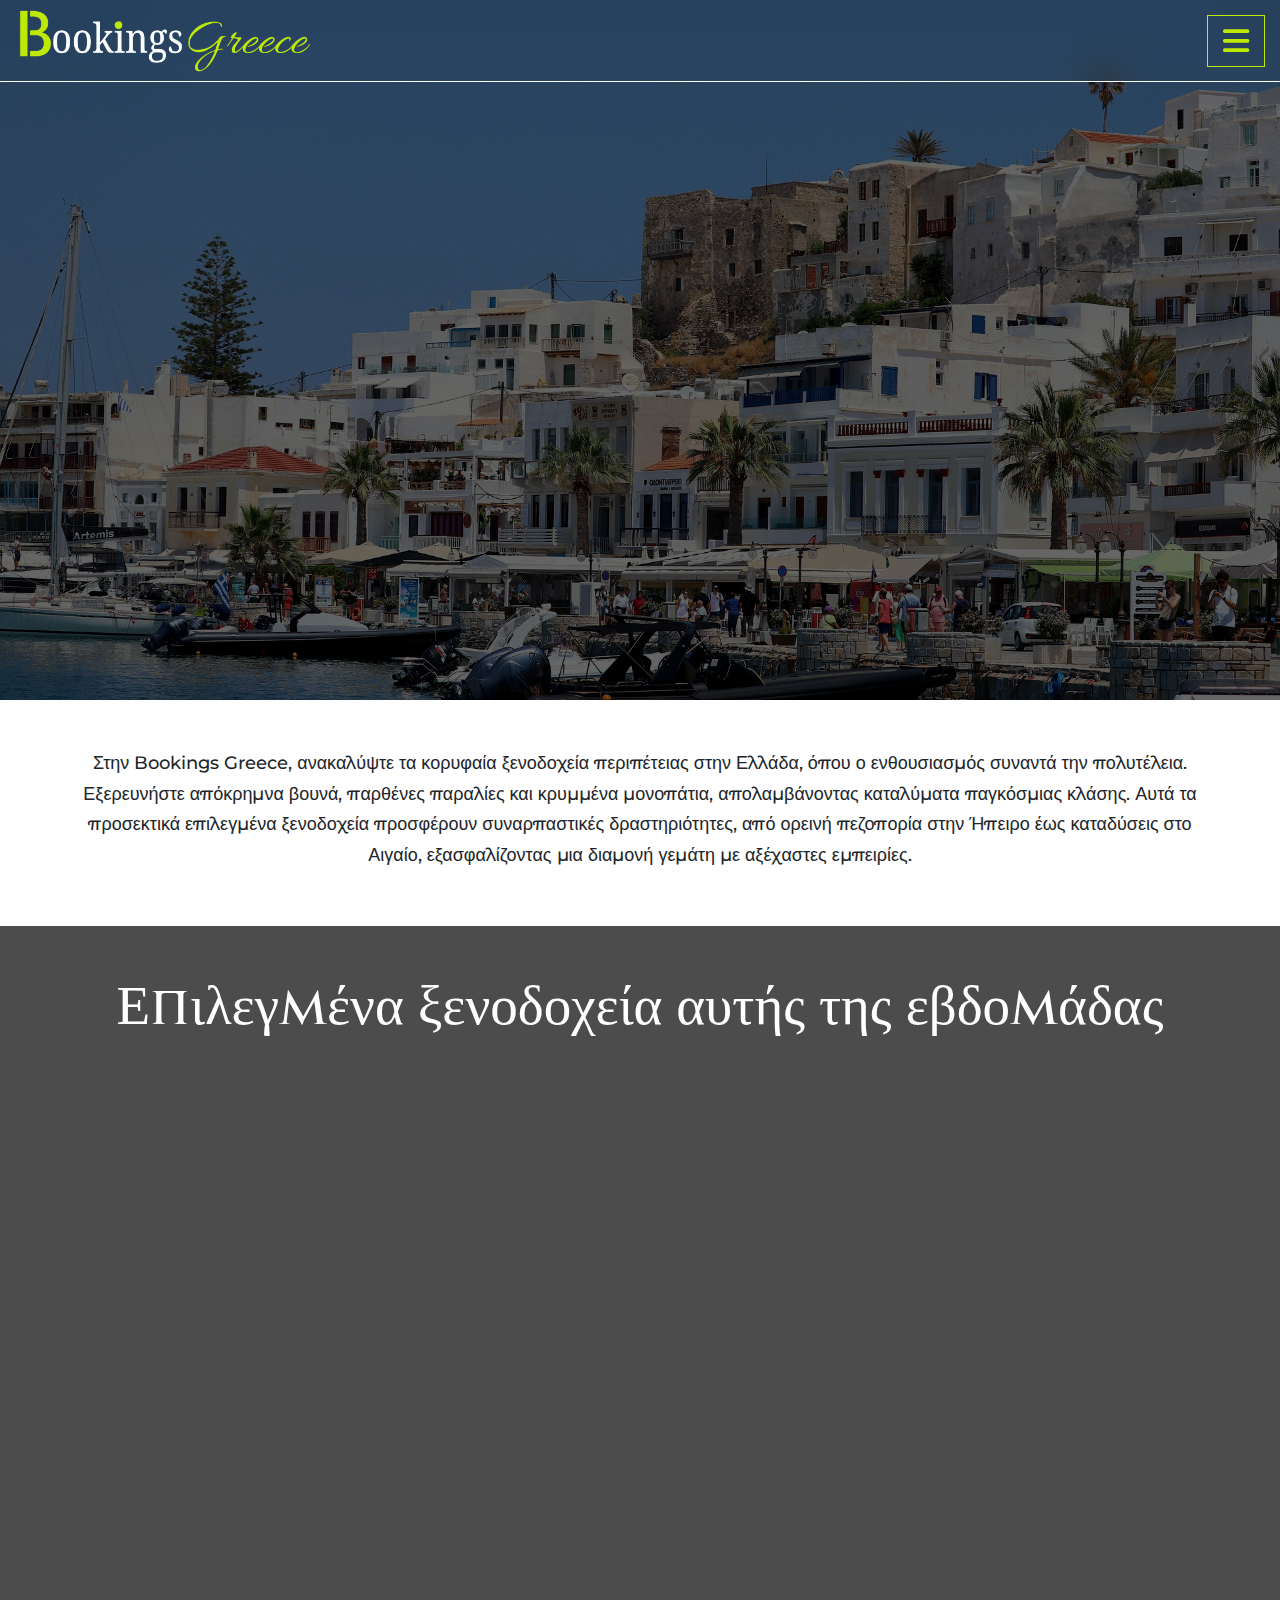
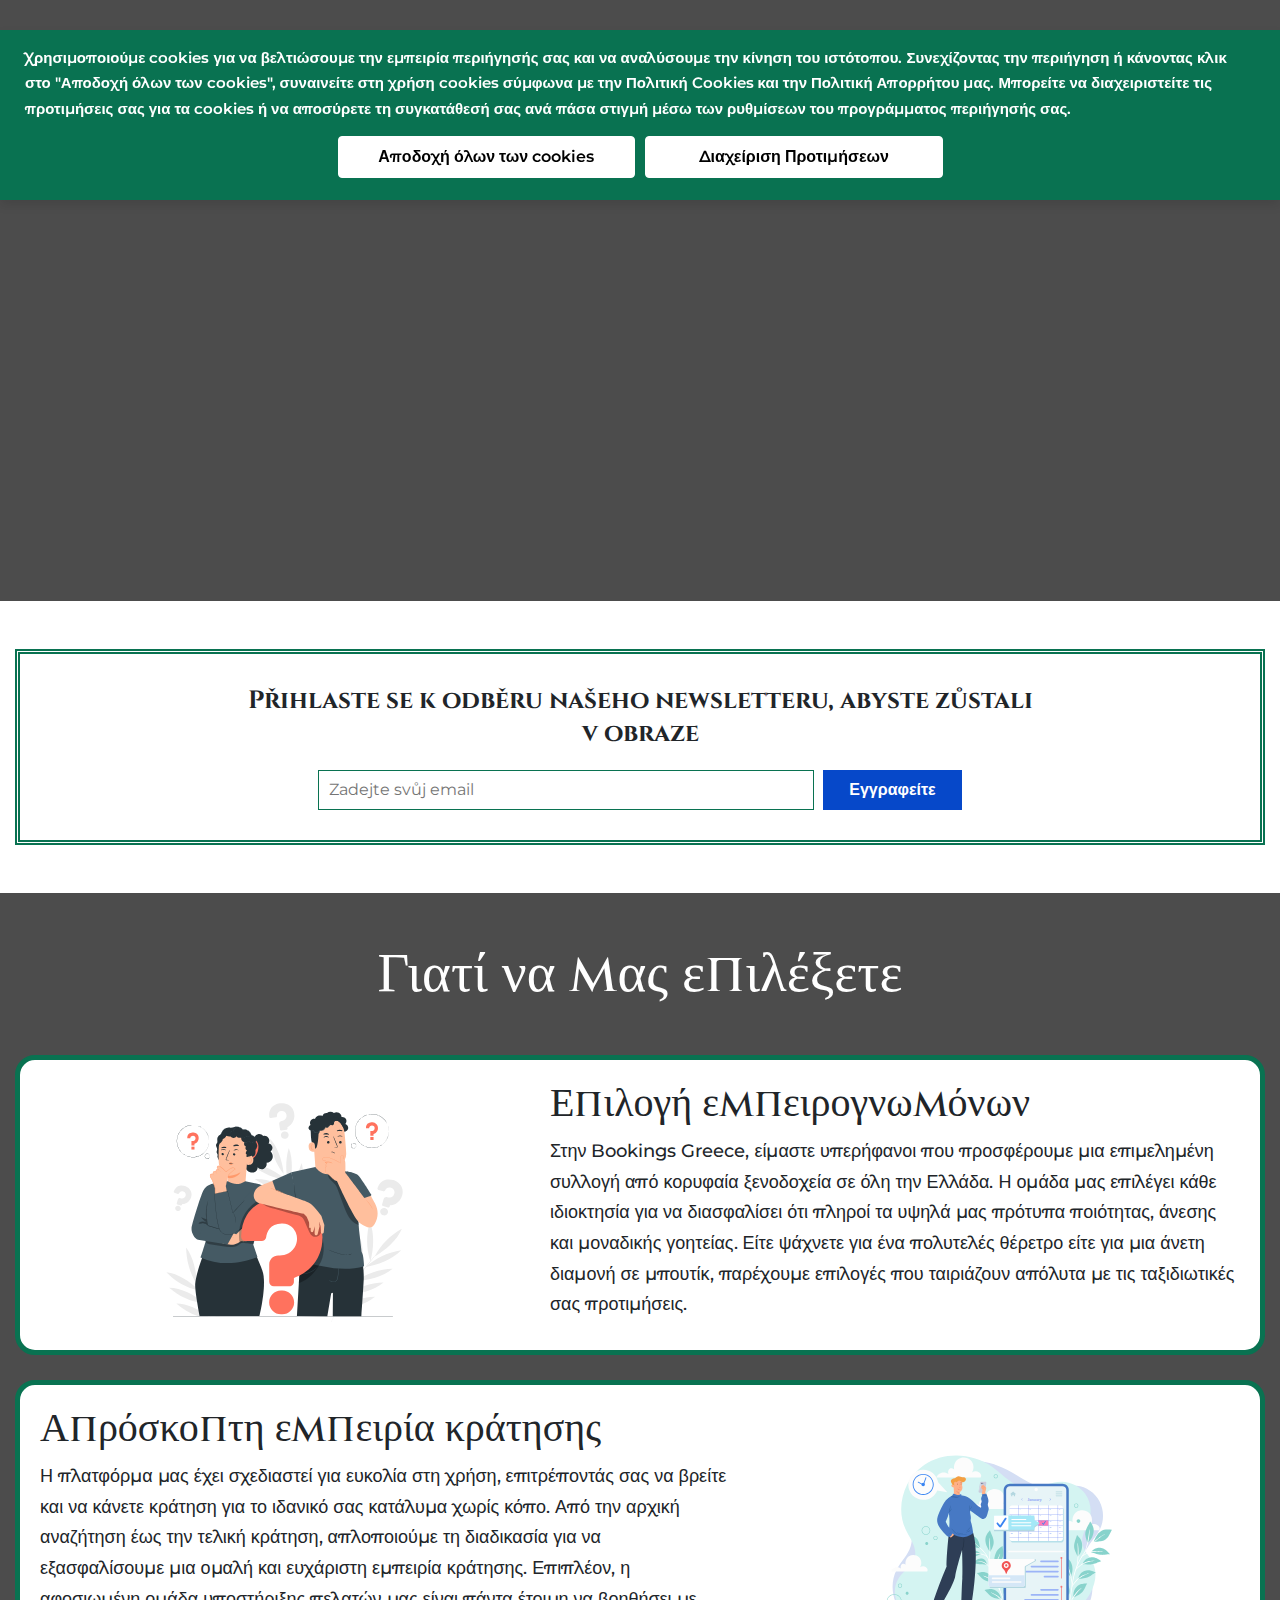
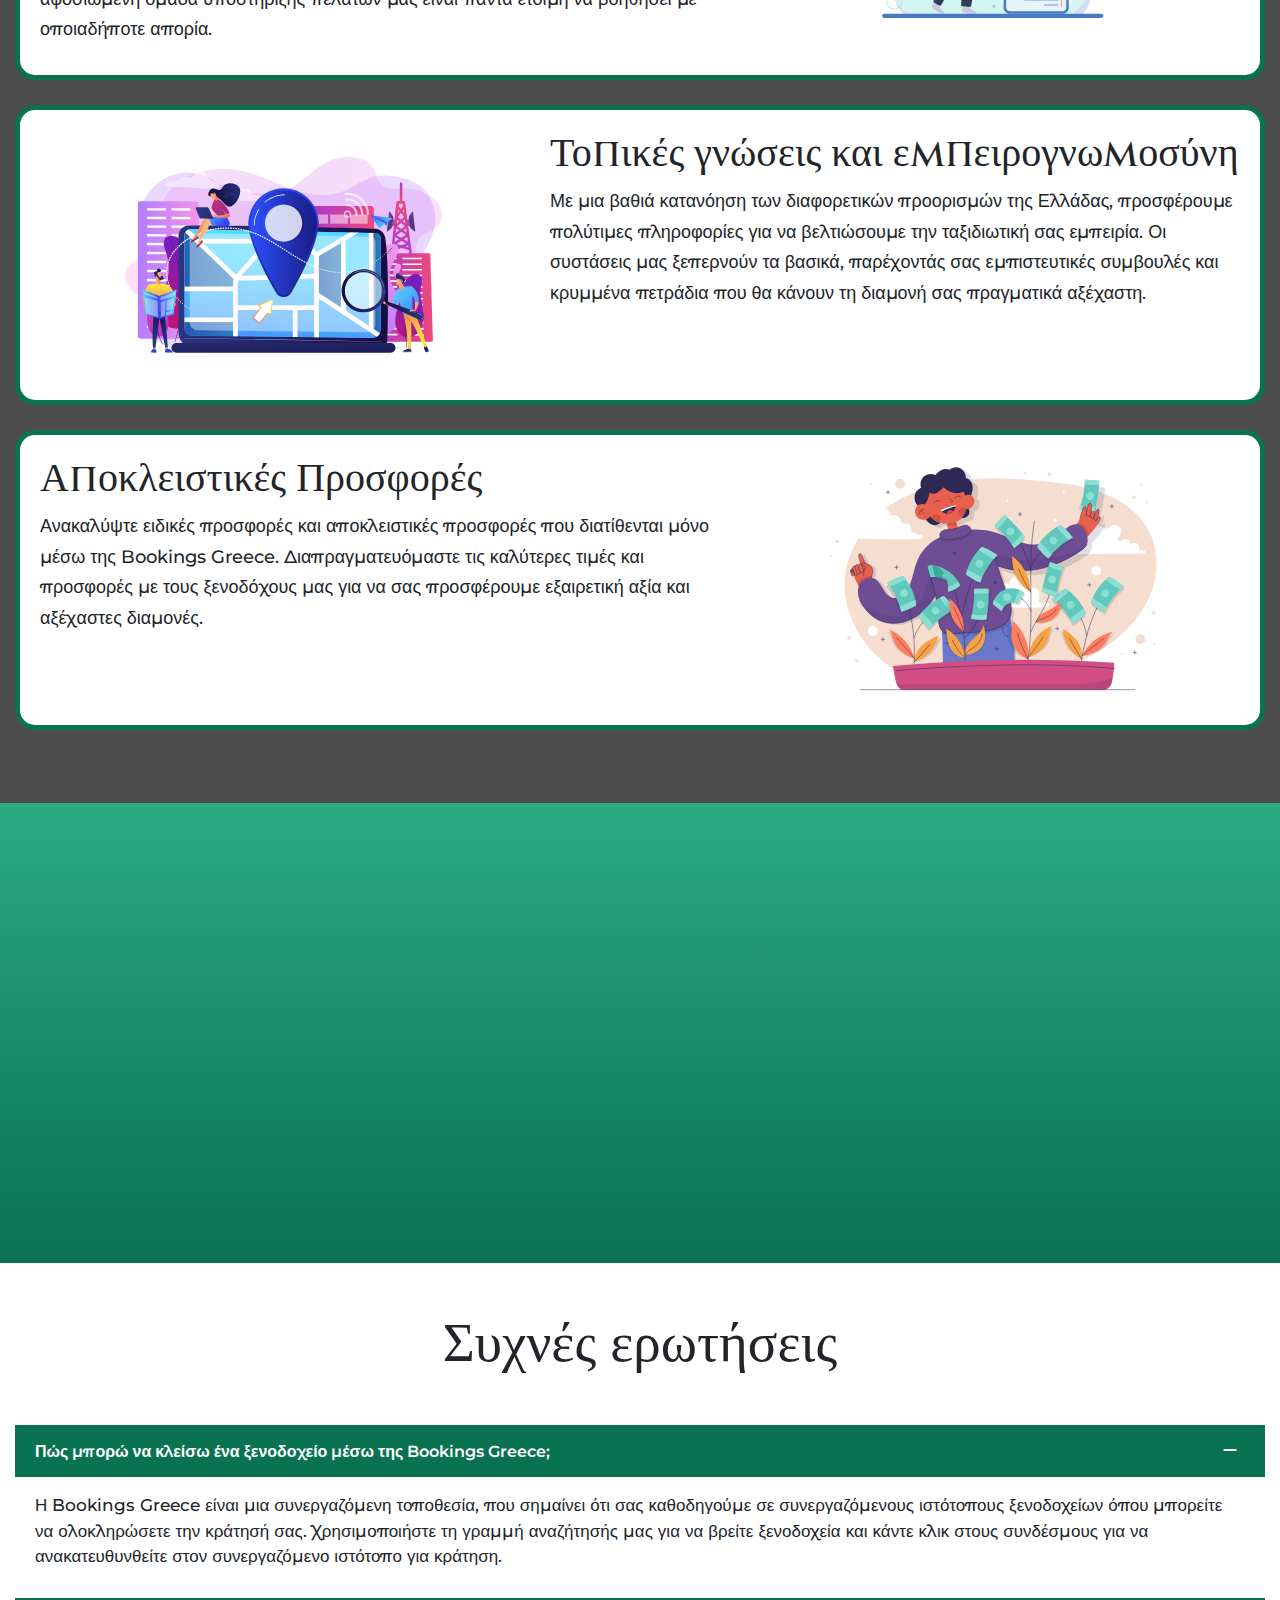
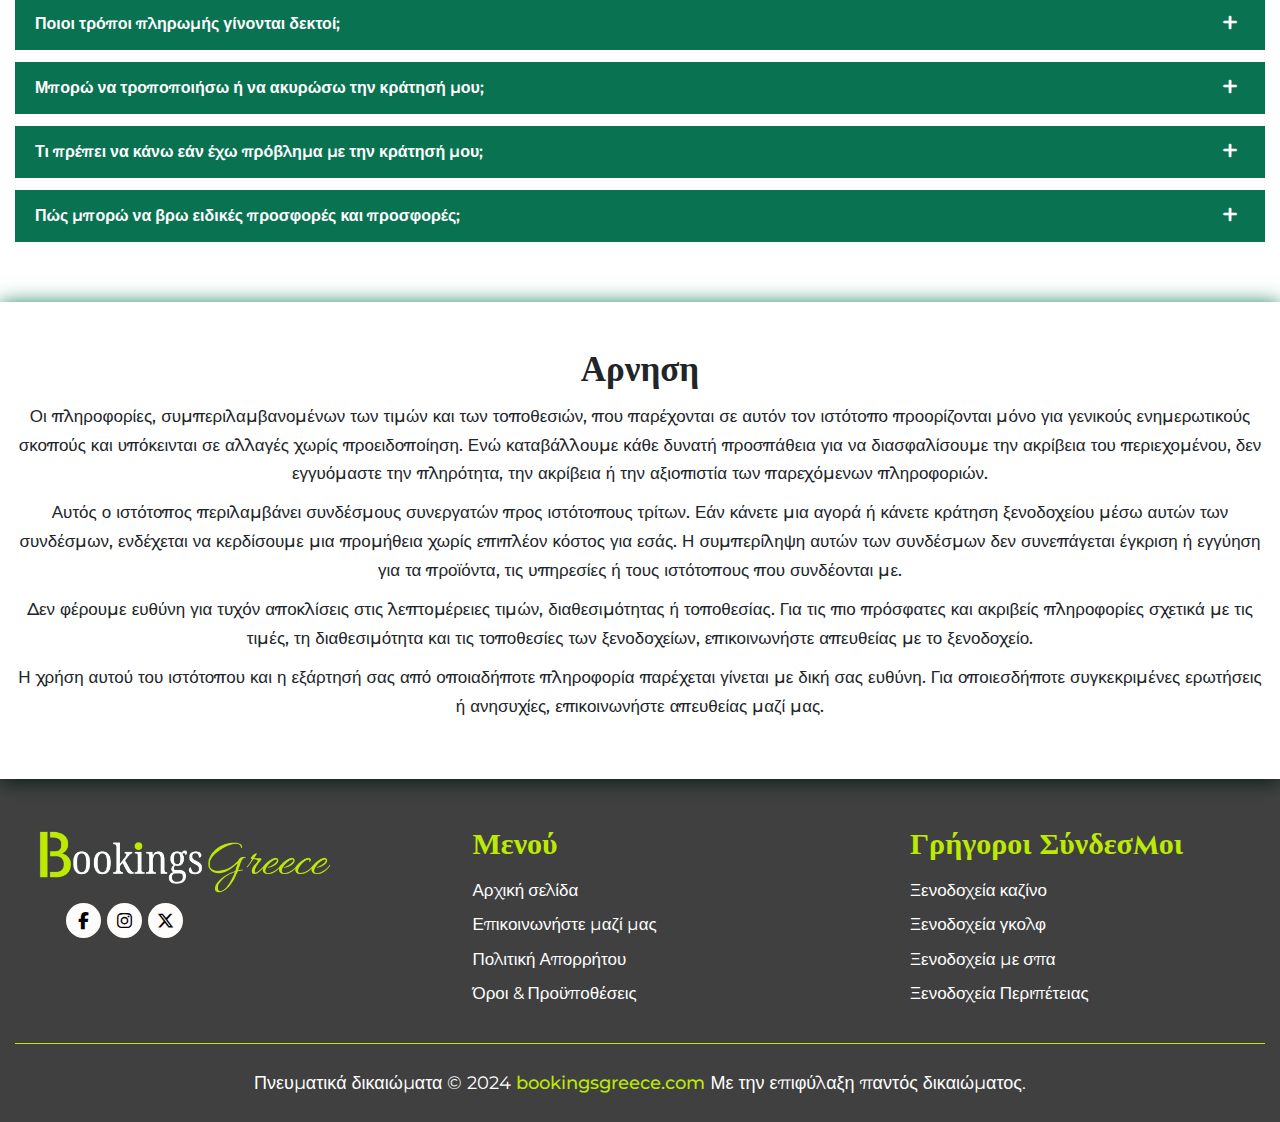
==== commit 62f99446: "done" ====
--- a/index.html
+++ b/index.html
@@ -396,7 +396,7 @@
                         <h2 class="accordion-header">
                             <button class="accordion-button" type="button" data-bs-toggle="collapse"
                                 data-bs-target="#collapseOne" aria-expanded="true" aria-controls="collapseOne">
-                                Πώς μπορώ να κλείσω ένα ξενοδοχείο μέσω της Bookings Greece ;
+                                Πώς μπορώ να κλείσω ένα ξενοδοχείο μέσω της Bookings Greece;
                             </button>
                         </h2>
                         <div id="collapseOne" class="accordion-collapse collapse show"
@@ -413,7 +413,7 @@
                         <h2 class="accordion-header">
                             <button class="accordion-button collapsed" type="button" data-bs-toggle="collapse"
                                 data-bs-target="#collapseTwo" aria-expanded="false" aria-controls="collapseTwo">
-                                Ποιοι τρόποι πληρωμής γίνονται δεκτοί ;
+                                Ποιοι τρόποι πληρωμής γίνονται δεκτοί;
                             </button>
                         </h2>
                         <div id="collapseTwo" class="accordion-collapse collapse" data-bs-parent="#accordionExample">
@@ -429,7 +429,7 @@
                         <h2 class="accordion-header">
                             <button class="accordion-button collapsed" type="button" data-bs-toggle="collapse"
                                 data-bs-target="#collapseThree" aria-expanded="false" aria-controls="collapseThree">
-                                Μπορώ να τροποποιήσω ή να ακυρώσω την κράτησή μου ;
+                                Μπορώ να τροποποιήσω ή να ακυρώσω την κράτησή μου;
                             </button>
                         </h2>
                         <div id="collapseThree" class="accordion-collapse collapse" data-bs-parent="#accordionExample">
@@ -445,7 +445,7 @@
                         <h2 class="accordion-header">
                             <button class="accordion-button collapsed" type="button" data-bs-toggle="collapse"
                                 data-bs-target="#collapsefour" aria-expanded="false" aria-controls="collapsefour">
-                                Τι πρέπει να κάνω εάν έχω πρόβλημα με την κράτησή μου ;
+                                Τι πρέπει να κάνω εάν έχω πρόβλημα με την κράτησή μου;
                             </button>
                         </h2>
                         <div id="collapsefour" class="accordion-collapse collapse" data-bs-parent="#accordionExample">
@@ -461,7 +461,7 @@
                         <h2 class="accordion-header">
                             <button class="accordion-button collapsed" type="button" data-bs-toggle="collapse"
                                 data-bs-target="#collapsefive" aria-expanded="false" aria-controls="collapsefive">
-                                Πώς μπορώ να βρω ειδικές προσφορές και προσφορές ;
+                                Πώς μπορώ να βρω ειδικές προσφορές και προσφορές;
                             </button>
                         </h2>
                         <div id="collapsefive" class="accordion-collapse collapse" data-bs-parent="#accordionExample">
--- a/assets/css/style.css
+++ b/assets/css/style.css
@@ -810,14 +810,12 @@
 
 .disclaimer-wrapper h3 {
   font-size: 35px;
-  font-weight: 700;
-  color: #000;
-  margin-bottom: 10px;
+  font-weight: 600;
+    margin-bottom: 10px;
 }
 
 .disclaimer-wrapper p {
   font-size:17px ;
-  color: #545556;
   margin-bottom: 10px;
   font-weight: 500;
 }
--- a/assets/css/responsive.css
+++ b/assets/css/responsive.css
@@ -74,6 +74,9 @@
     .why-choose-us-card-content p {
         font-size: 16px;
     }
+    .page-blog-cards:hover .blog-cards-content {
+        top: 20%;
+    }
 
     .blog-cards-content h3 {
         font-size: 23px;
@@ -99,6 +102,12 @@
 
     .accordion-body {
         font-size: 15px;
+    }
+    .disclaimer-wrapper h3 {
+        font-size: 31px;
+    }
+    .disclaimer-wrapper p {
+        font-size: 16px;
     }
 
     .footer .footer-items ul li a {
@@ -258,7 +267,7 @@
     }
 
     .page-blog-cards:hover .blog-cards-content {
-        top: 20%;
+        top: 10%;
     }
 
     .blog-cards-content {
@@ -284,6 +293,12 @@
 
     .accordion-body {
         font-size: 14px;
+    }
+    .disclaimer-wrapper h3 {
+        font-size: 29px;
+    }
+    .disclaimer-wrapper p {
+        font-size: 15px;
     }
 
     .footer .footer-items ul li a {
@@ -484,6 +499,9 @@
     .why-choose-us-card-image img {
         object-fit: cover;
     }
+    .page-blog-cards:hover .blog-cards-content {
+        top: 40%;
+    }
 
     .blog-cards-content h3 {
         font-size: 21px;
@@ -509,6 +527,12 @@
 
     .accordion-body {
         font-size: 13px;
+    }
+    .disclaimer-wrapper h3 {
+        font-size: 27px;
+    }
+    .disclaimer-wrapper p {
+        font-size: 14px;
     }
 
     .footer .footer-items ul li a {
@@ -742,6 +766,17 @@
     .accordion-body {
         font-size: 12px;
     }
+    .disclaimer-wrapper h3 {
+        font-size: 25px;
+    }
+    .disclaimer-wrapper p {
+        font-size: 13px;
+    }
+    .disclaimer-wrapper h3 {
+    font-size: 25px;
+    font-weight: 600;
+    margin-bottom: 10px;
+}
 
     .footer .footer-items ul li a {
         font-size: 14px;
@@ -844,7 +879,7 @@
     }
 
     .button {
-        width: calc(100% / 2 - 10px);
+        width: calc(65% / 2 - 10px);
         font-size: 12px;
         font-weight: 500;
     }
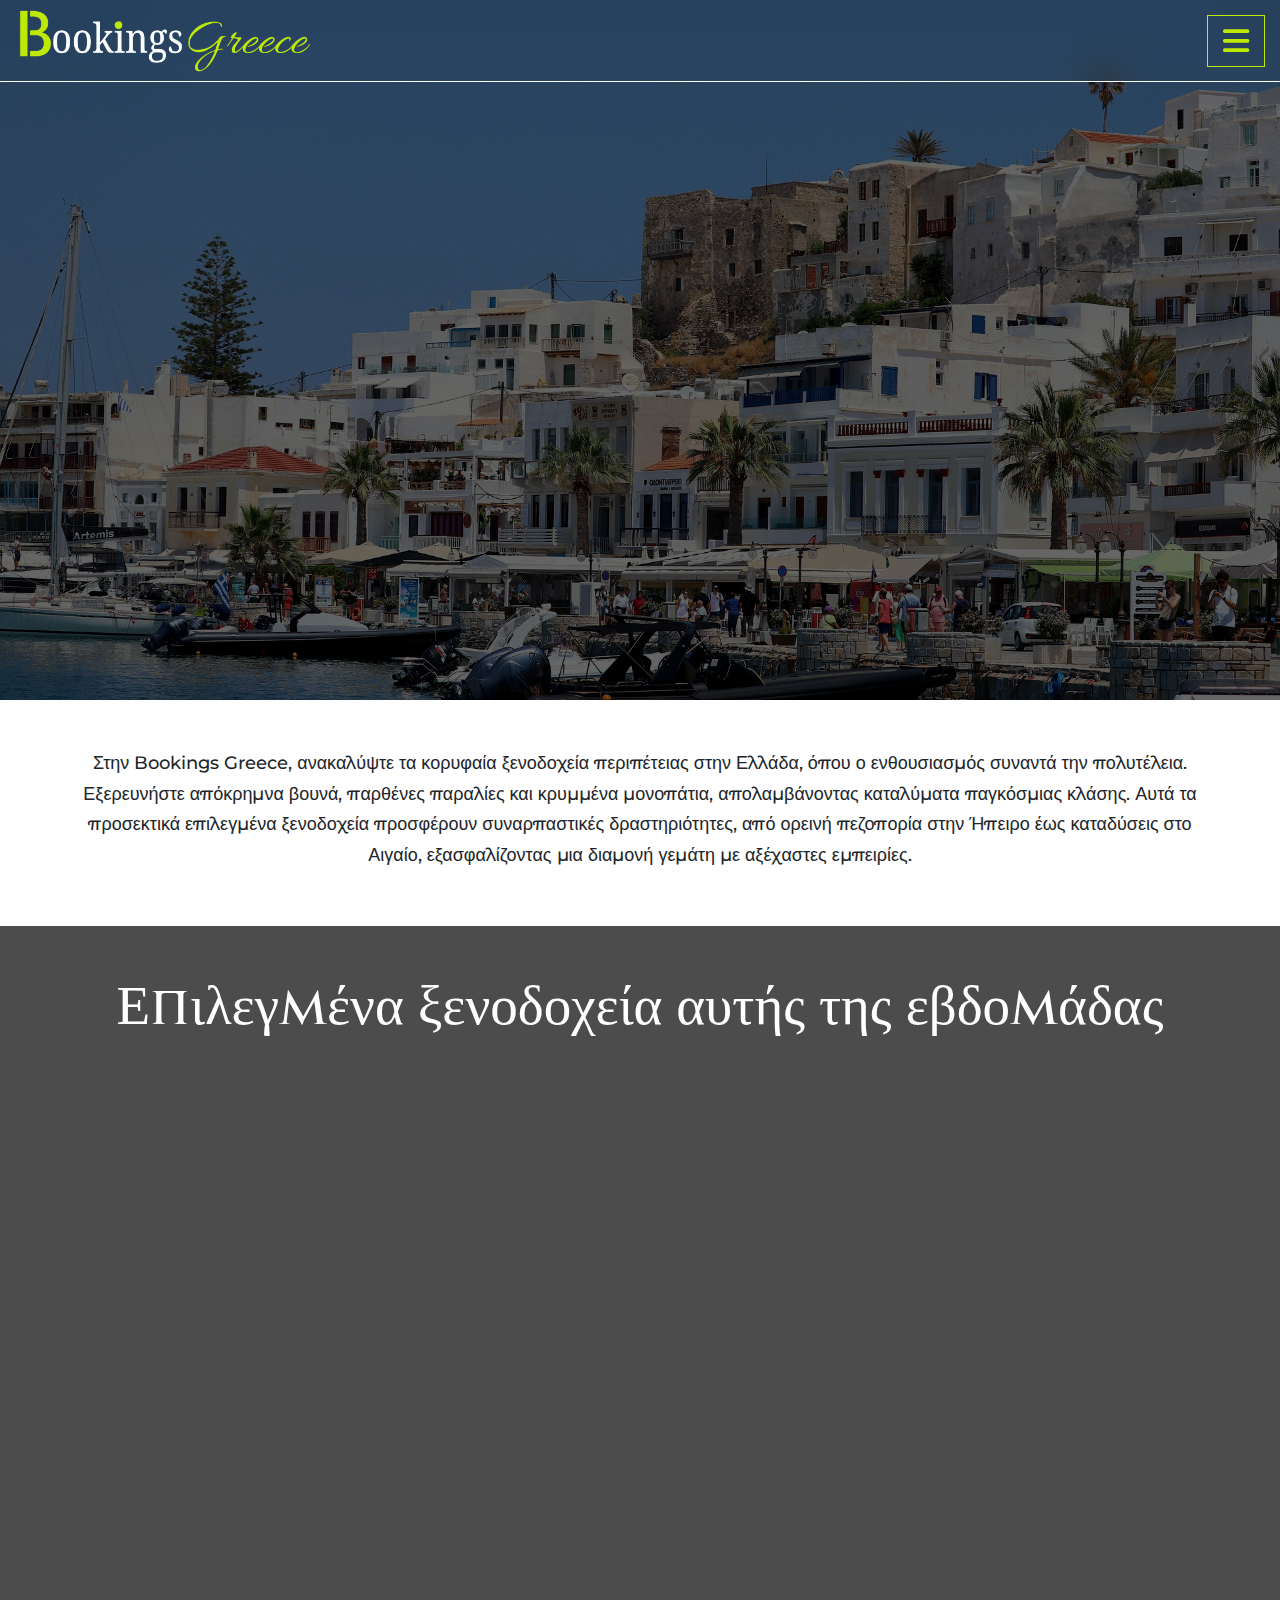
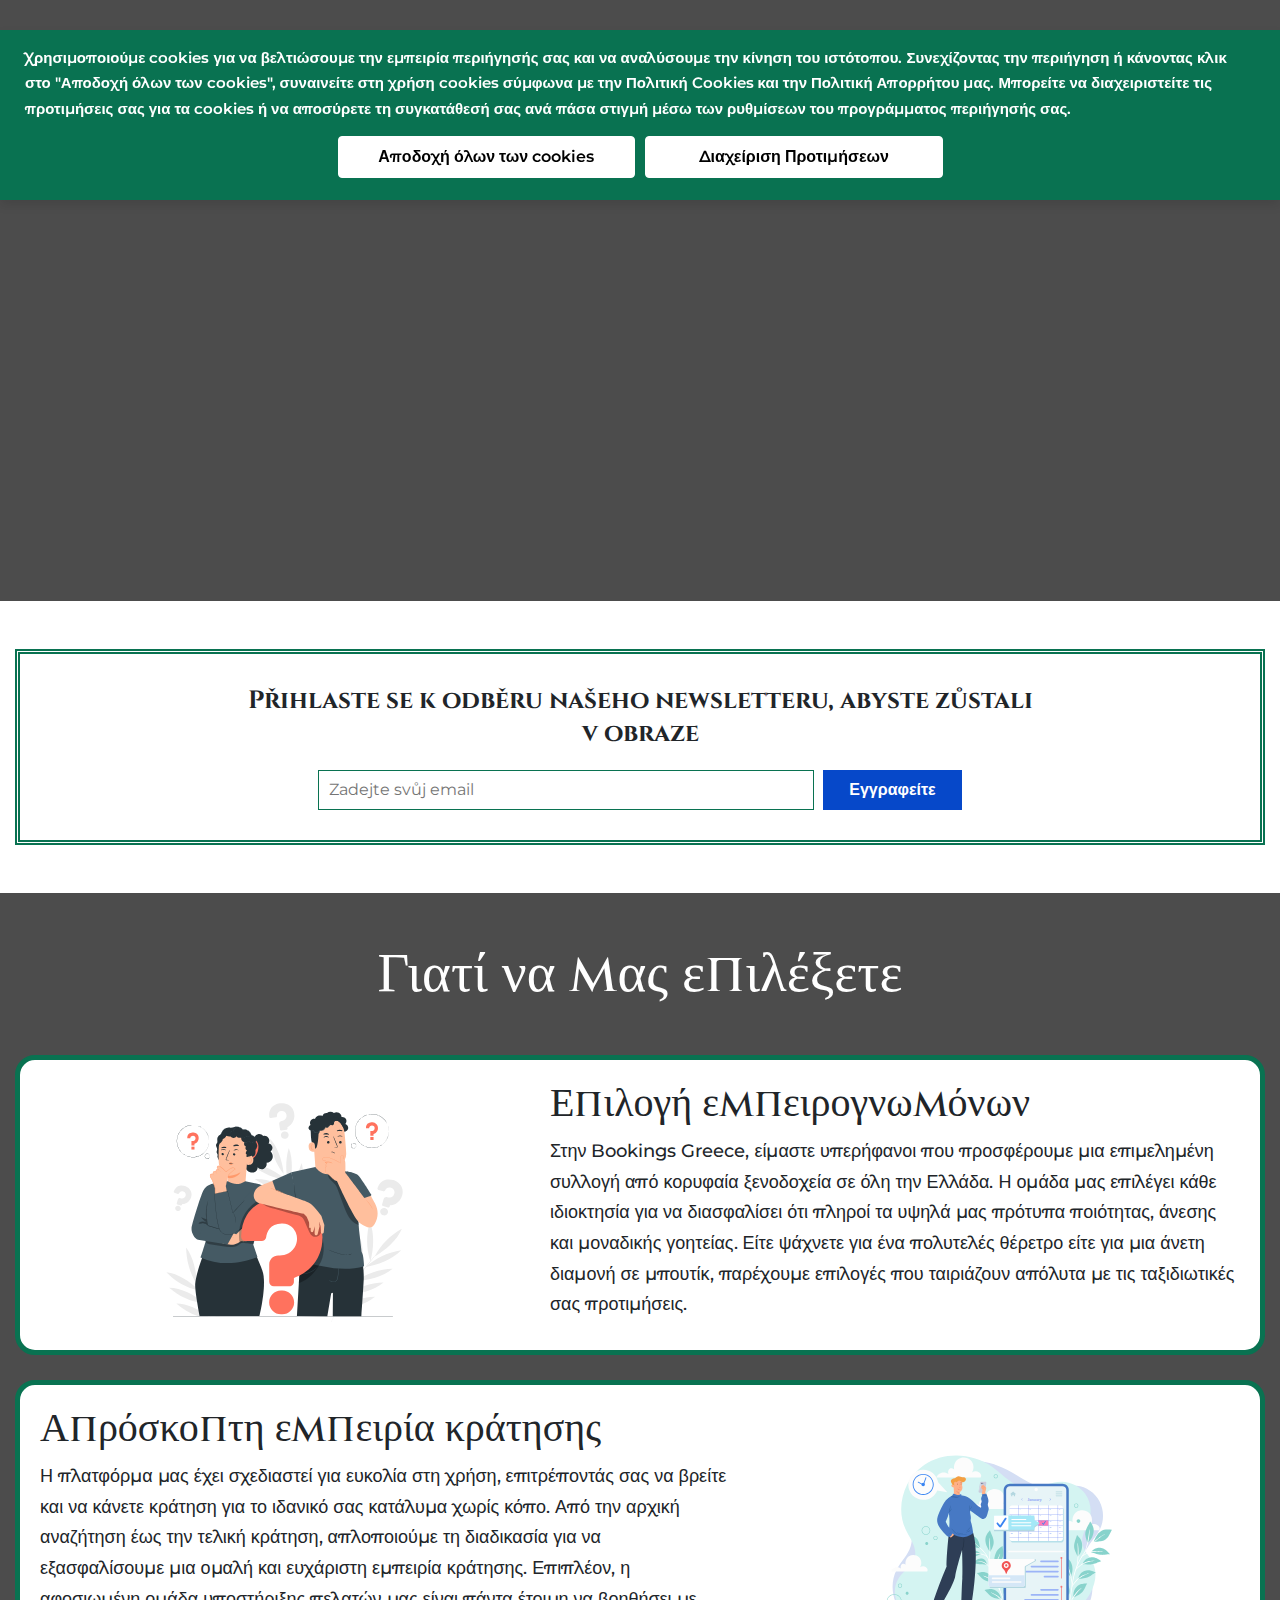
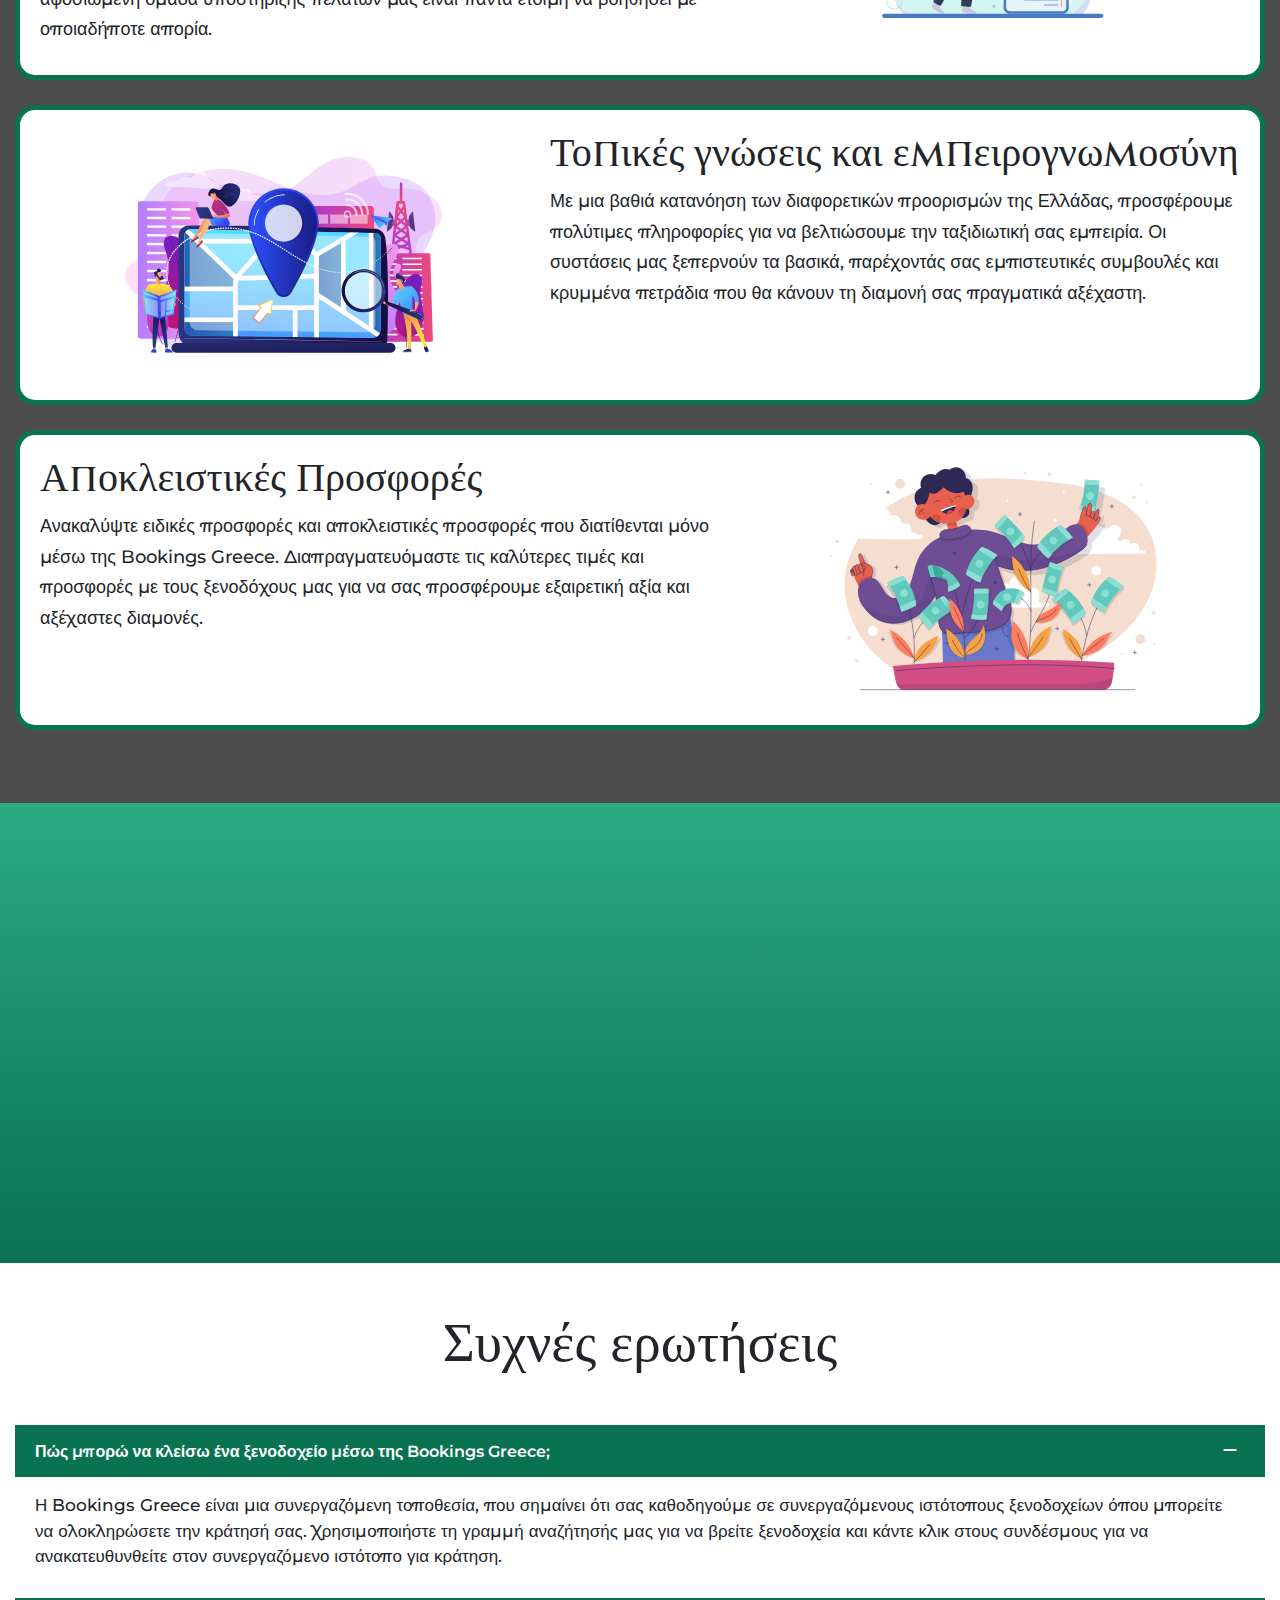
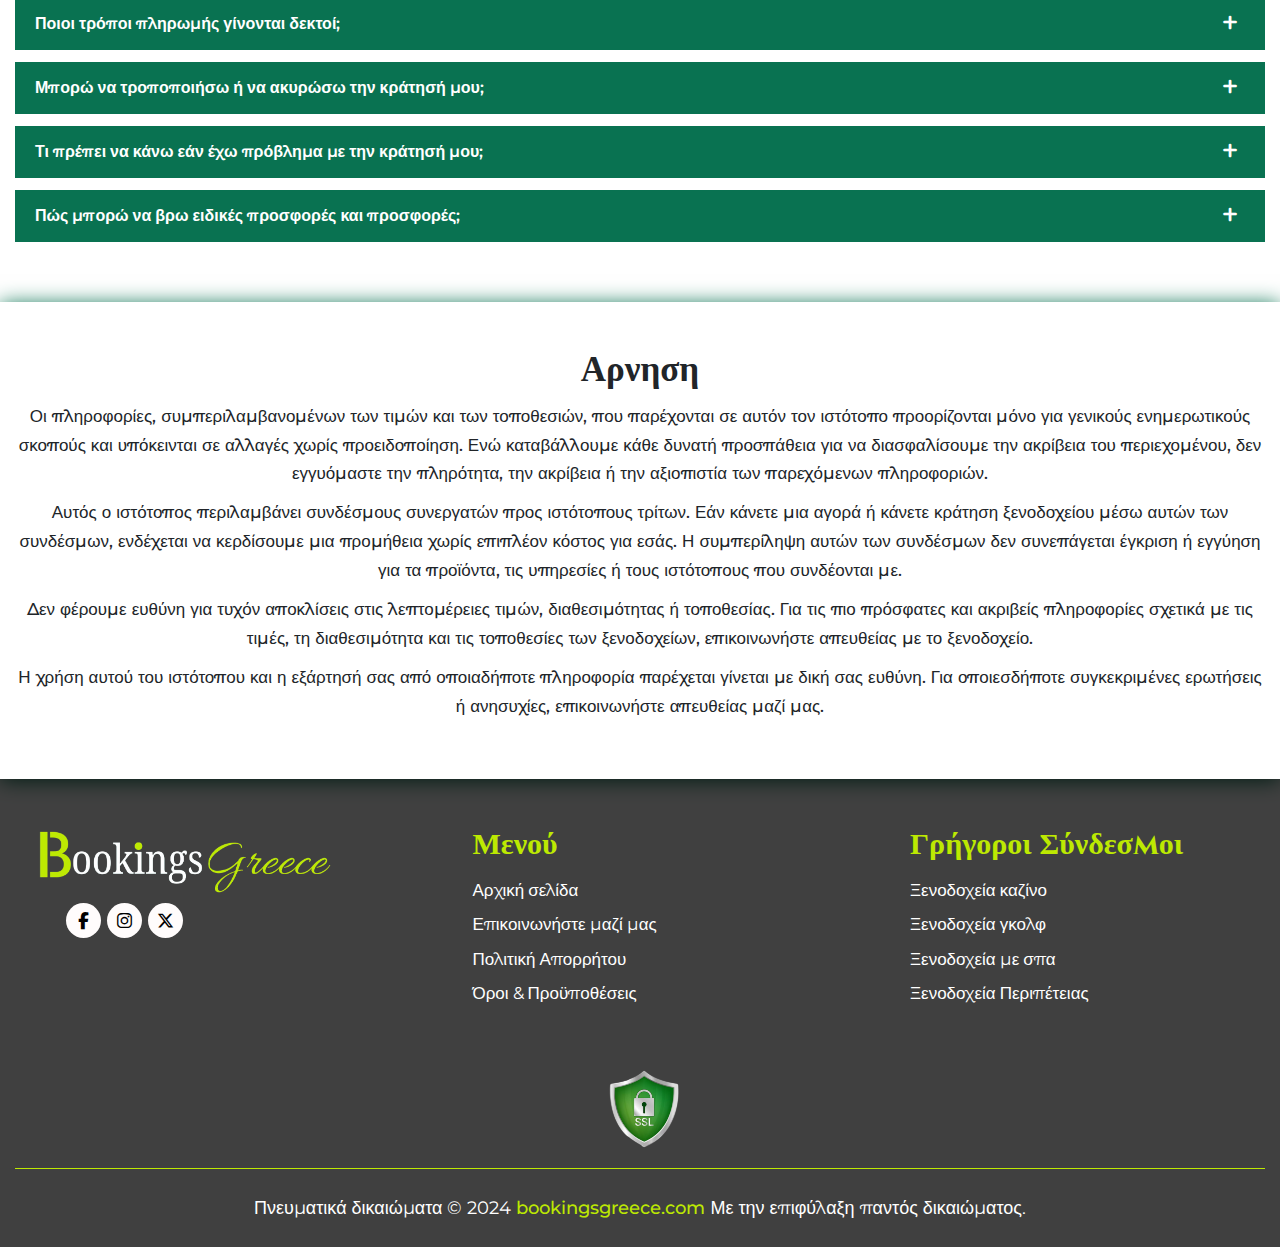
==== commit 66a4c301: "changes" ====
--- a/index.html
+++ b/index.html
@@ -559,6 +559,9 @@
                 </div>
 
             </div>
+            <div class="ssl">
+                <img src="assets/images/ssl.png" alt="certificate">
+            </div>
             <div class="copyright py-4">
                 <p>Πνευματικά δικαιώματα &copy; 2024<span style="font-weight:500; color:#bde902">
                         bookingsgreece.com</span> Με την επιφύλαξη παντός δικαιώματος.</p>
--- a/assets/css/style.css
+++ b/assets/css/style.css
@@ -109,6 +109,7 @@
   align-items: center;
   flex-direction: column;
 }
+
 .main-navbar {
   display: flex;
   justify-content: space-evenly;
@@ -116,6 +117,7 @@
   width: 30%;
   z-index: 100;
 }
+
 .desktop-menu {
   display: flex;
   align-items: center;
@@ -133,8 +135,9 @@
   text-decoration: none;
   line-height: normal;
   position: relative;
-   font-size: 18px;
-}
+  font-size: 18px;
+}
+
 .main-navbar ul li a:after {
   display: block;
   content: '';
@@ -148,7 +151,7 @@
 
 .main-navbar ul li a:hover:after,
 .main-navbar ul li a.active:after {
-  width:95%;
+  width: 95%;
 }
 
 .main-navbar ul li a.active {
@@ -169,6 +172,7 @@
   color: #fff;
   overflow: hidden;
 }
+
 .main-navbar ul {
   flex-direction: column;
   z-index: 50;
@@ -178,9 +182,11 @@
   align-items: flex-start;
   gap: 5px;
 }
+
 .menuToggle .main-navbar {
   transform: translateX(0);
 }
+
 .close-icon {
   position: absolute;
   top: 20px;
@@ -195,9 +201,10 @@
   border-radius: 5px;
   transition: 0.3s all ease;
 }
+
 .close-icon:hover {
-color: #fff;
-border-color: #fff;
+  color: #fff;
+  border-color: #fff;
 }
 
 .menu-icon {
@@ -208,15 +215,18 @@
   font-size: 30px;
   z-index: 10;
 }
+
 .menu-ikon {
   border: 1px solid #bde902;
   padding: 10px 15px;
   transition: 0.3s all ease-in-out;
 }
+
 .menu-ikon:hover {
-color: #fff;
-border-color: #fff;
-}
+  color: #fff;
+  border-color: #fff;
+}
+
 /* Header CSS End */
 
 
@@ -288,11 +298,12 @@
   margin-bottom: 8px;
   font-size: 18px;
 }
+
 /* Home Page Intro CSS End */
 
 /* Home Page Featured Cards CSS Start */
 .section-heading {
-  font-size:55px;
+  font-size: 55px;
   max-width: 1050px;
   margin: 0 auto;
 }
@@ -398,6 +409,7 @@
   font-size: 17px;
   animation: beat 1.7s linear infinite;
 }
+
 @keyframes beat {
 
   0%,
@@ -518,7 +530,7 @@
 
 .home-page-cards-content a h3 {
   font-size: 35px;
-  max-width: 170px;
+  max-width: 200px;
   font-weight: 600;
 }
 
@@ -582,7 +594,7 @@
 /* Home Page Signup CSS End */
 
 /* Home Page Why Choose Us CSS Start */
-.why-choose-us-section{
+.why-choose-us-section {
   background-image: url("../images/why-choose-us-bg.jpg");
   background-position: center;
   background-attachment: fixed;
@@ -592,6 +604,7 @@
   background-color: rgba(0 0 0/70%);
   background-blend-mode: multiply;
 }
+
 .why-choose-us-wrapper h2 {
   color: #fff;
 }
@@ -604,23 +617,28 @@
   border: 5px solid #097251;
   border-radius: 20px;
 }
+
 .why-choose-us-card-image {
   width: 100%;
   max-height: 250px;
   height: 100%;
 }
+
 .why-choose-us-card-image img {
   height: 100%;
   width: 100%;
   object-fit: contain;
 }
-.why-choose-us-card-content h3{
-  height: 100%;
-  width: 100%;
-}
+
+.why-choose-us-card-content h3 {
+  height: 100%;
+  width: 100%;
+}
+
 .why-choose-us-card-content h3 {
   font-size: 40px;
 }
+
 .why-choose-us-card-content p {
   font-weight: 500;
   font-size: 18px;
@@ -629,17 +647,19 @@
 /* Home Page Why Choose Us CSS End */
 
 /* Page Blog Cards CSS Start */
-.pages-blog-cards-section{
+.pages-blog-cards-section {
   padding: 80px 0;
   overflow: hidden;
-  background: linear-gradient(to top, #097251,#2aab82);
-}
+  background: linear-gradient(to top, #097251, #2aab82);
+}
+
 .blog-cards-wrapper h2 {
   color: #fff;
 }
+
 .blog-cards-wrapper p {
   color: #fff;
-  font-weight:500 ;
+  font-weight: 500;
 }
 
 
@@ -666,7 +686,7 @@
 
 .blog-card-btn {
   color: #fff;
-    background: #0648c9;
+  background: #0648c9;
   outline: none;
   padding: 10px 20px;
   line-height: normal;
@@ -734,9 +754,9 @@
   font-family: "FontAwesome";
   background-image: none;
   background-repeat: no-repeat;
-min-width: 30px;
-text-align: center;
-vertical-align: middle;
+  min-width: 30px;
+  text-align: center;
+  vertical-align: middle;
 }
 
 .accordion-button:not(.collapsed)::after {
@@ -752,7 +772,7 @@
 }
 
 .accordion-button:not(.collapsed) {
-   background: #097251;
+  background: #097251;
   box-shadow: none;
   color: #fff;
   font-weight: 600;
@@ -804,21 +824,22 @@
 
 
 /* Disclaimer CSS Start */
-.disclaimer{
-    box-shadow: #097251 0px 2px 20px;
+.disclaimer {
+  box-shadow: #097251 0px 2px 20px;
 }
 
 .disclaimer-wrapper h3 {
   font-size: 35px;
   font-weight: 600;
-    margin-bottom: 10px;
+  margin-bottom: 10px;
 }
 
 .disclaimer-wrapper p {
-  font-size:17px ;
+  font-size: 17px;
   margin-bottom: 10px;
   font-weight: 500;
 }
+
 /* Disclaimer CSS End */
 
 /* Footer CSS Start */
@@ -855,7 +876,7 @@
   font-size: 30px;
   font-weight: 700;
   margin-bottom: 12px;
-  color:#bde902 ;
+  color: #bde902;
 }
 
 .footer-items .social-icons {
@@ -925,7 +946,7 @@
   border-radius: 50%;
   font-size: 17px;
   background-color: #fffcfc;
- color: #000;
+  color: #000;
   line-height: normal;
   margin: 0 1px;
   transition: 0.3s all ease-in-out;
@@ -936,7 +957,7 @@
 }
 
 .social-icons i:hover {
-  background: linear-gradient(45deg, #bde902,#0d9e70);
+  background: linear-gradient(45deg, #bde902, #0d9e70);
 
   transform: translateX(2px);
 }
@@ -944,10 +965,11 @@
 /* Social Icons CSS End */
 
 /* Pages CSS Start */
-.pages-banner-image{
+.pages-banner-image {
   height: 600px;
 }
-.pages-cards-section{
+
+.pages-cards-section {
   background-image: url("../images/pages-cards-bg.jpg");
   background-position: center;
   background-size: cover;
@@ -956,9 +978,11 @@
   background-color: rgba(0 0 0/70%);
   background-blend-mode: multiply;
 }
+
 .pages-cards-wrapper h2 {
   color: #fff;
 }
+
 .pages-cards {
   background: #fff;
   padding: 20px;
@@ -969,12 +993,14 @@
   border-width: 6px;
   border-style: solid;
 }
+
 .pages-cards-image {
   height: 100%;
   width: 100%;
   overflow: hidden;
   border-radius: 5px;
 }
+
 .pages-cards-image img {
   height: 100%;
   width: 100%;
@@ -982,25 +1008,31 @@
   display: block;
   transition: 0.4s all ease-in-out;
 }
-.pages-cards-image img:hover{
-transform: scale(1.2)rotate(-3deg);
-}
-.pages-cards-content{
+
+.pages-cards-image img:hover {
+  transform: scale(1.2)rotate(-3deg);
+}
+
+.pages-cards-content {
   padding: 10px;
 }
+
 .pages-cards-group {
   margin-bottom: 15px;
 }
+
 .pages-cards-group h3 {
   font-size: 25px;
   margin-bottom: 7px;
   font-weight: 700;
 }
+
 .pages-cards-group p {
   margin-bottom: 7px;
-    font-weight: 500;
+  font-weight: 500;
   font-size: 17px;
 }
+
 .pages-cards-group ul li {
   list-style: disc;
   margin-left: 16px;
@@ -1013,39 +1045,49 @@
 .pages-cards-group ul li:last-child {
   margin-bottom: 0;
 }
+
 /* Pages CSS End*/
 
 
 /* Other Pages CSS Start */
-.privacy-policy-group,.terms-conditions-group{
+.privacy-policy-group,
+.terms-conditions-group {
   margin-bottom: 30px;
-  box-shadow: rgba(9, 114, 81, 0.25) 0px 20px 25px,rgba(9, 114, 81, 0.12) 0px -12px 150px, rgba(9, 114, 81, 0.12) 0px 4px 6px,rgba(9, 114, 81, 0.17) 0px 12px 13px, rgba(0, 0, 0, 0.09) 0px -3px 5px;
+  box-shadow: rgba(9, 114, 81, 0.25) 0px 20px 25px, rgba(9, 114, 81, 0.12) 0px -12px 150px, rgba(9, 114, 81, 0.12) 0px 4px 6px, rgba(9, 114, 81, 0.17) 0px 12px 13px, rgba(0, 0, 0, 0.09) 0px -3px 5px;
   padding: 20px;
   border-radius: 10px;
 }
-.privacy-policy-group:last-child,.terms-conditions-group:last-child
-{
+
+.privacy-policy-group:last-child,
+.terms-conditions-group:last-child {
   margin-bottom: 0;
 }
-.privacy-policy-group h3 ,.terms-conditions-group h3 {
+
+.privacy-policy-group h3,
+.terms-conditions-group h3 {
   font-size: 30px;
   margin-bottom: 10px;
   font-weight: 600;
   color: #000;
 }
-.privacy-policy-group h4 ,.terms-conditions-group h4 {
-   margin-bottom: 10px;
+
+.privacy-policy-group h4,
+.terms-conditions-group h4 {
+  margin-bottom: 10px;
   font-weight: 600;
   color: #000;
 }
-.privacy-policy-group p ,.terms-conditions-group p {
+
+.privacy-policy-group p,
+.terms-conditions-group p {
   font-size: 17px;
   margin-bottom: 10px;
   font-weight: 500;
   line-height: 1.7;
   color: #000;
 }
-.terms-conditions-group ul li{
+
+.terms-conditions-group ul li {
   list-style-type: disc;
   margin-left: 16px;
   margin-bottom: 8px;
@@ -1054,6 +1096,7 @@
   line-height: 1.5;
   color: #000;
 }
+
 /* Other Pages CSS End */
 
 /* Blog Pages CSS Start */
@@ -1061,8 +1104,8 @@
   margin-bottom: 10px;
   padding: 20px;
   min-height: 200px;
-  box-shadow: rgba(9, 114, 81, 0.25) 0px 20px 25px,rgba(9, 114, 81, 0.12) 0px -12px 150px, rgba(9, 114, 81, 0.12) 0px 4px 6px,rgba(9, 114, 81, 0.17) 0px 12px 13px, rgba(0, 0, 0, 0.09) 0px -3px 5px;
-  border-radius:8px ;
+  box-shadow: rgba(9, 114, 81, 0.25) 0px 20px 25px, rgba(9, 114, 81, 0.12) 0px -12px 150px, rgba(9, 114, 81, 0.12) 0px 4px 6px, rgba(9, 114, 81, 0.17) 0px 12px 13px, rgba(0, 0, 0, 0.09) 0px -3px 5px;
+  border-radius: 8px;
   height: 100%;
 }
 
@@ -1077,7 +1120,7 @@
 .blog-page-cards-wrapper p {
   max-width: 950px;
   margin: auto;
-  font-size:17px;
+  font-size: 17px;
   font-weight: 500;
 }
 
@@ -1093,7 +1136,7 @@
   position: fixed;
   bottom: -100%;
   width: 100%;
-  background-color:#097251;
+  background-color: #097251;
   padding: 15px 25px 22px;
   transition: all 1s ease-in-out;
   box-shadow: 0 5px 10px rgba(0, 0, 0, 0.1);
@@ -1136,9 +1179,129 @@
 
 .button:hover {
   color: #000;
-  border-color:#000;
+  border-color: #000;
 }
 
 /* Cookies CSS End */
 
-
+.contact_section h3 {
+  font-size: 22px;
+  text-align: left;
+  line-height: 30px;
+  margin-top: 20px;
+  padding: 0;
+}
+
+.contact_section h2 {
+  font-size: 35px;
+  text-align: left;
+  padding: 0;
+  margin-bottom: 20px;
+
+}
+
+.contact_section {
+  padding: 80px 0;
+}
+
+input.form-control.sub_btn {
+  width: 200px;
+  padding: 10px;
+  background-color: var(--secondary-color);
+  color: #000;
+  border: 1px solid #000;
+  transition: all 0.5s;
+}
+
+input.form-control.sub_btn:hover {
+  background-color: #000;
+  color: #fff;
+}
+
+.row.mb-4.email {
+  display: flex;
+  align-items: center;
+  justify-content: center;
+  height: 100%;
+}
+
+.row.email p a {
+  color: #000;
+  -webkit-transition: all 0.3s ease 0s;
+  transition: all 0.3s ease 0s;
+  line-height: 28px;
+  font-size: 15px;
+  text-transform: capitalize;
+}
+
+.banner_box {
+  display: flex;
+  flex-direction: column;
+  justify-content: center;
+  align-items: center;
+  height: 100%;
+  text-align: center;
+  position: absolute;
+  top: 50%;
+  left: 50%;
+  color: var(--main-color);
+  width: 80%;
+  transform: translate(-50%, -50%);
+  color: var(--primary-color);
+}
+
+.contact_social {
+  margin: 10px 0;
+}
+
+.contact_social ul {
+  display: flex;
+}
+
+.contact_social ul {
+  list-style: outside none none;
+  margin: 0;
+  padding: 0;
+}
+
+.right_side_first {
+  padding: 30px;
+}
+
+.contact_social ul li {
+  float: left;
+  margin-right: 10px !important;
+}
+
+.contact_social ul li a {
+  text-align: center;
+  border: 0px;
+  text-transform: uppercase;
+  transition: all 0.3s ease 0s;
+  font-size: 18px;
+  color: var(--primary-color);
+  border-radius: 5px;
+  width: 50px;
+  height: 50px;
+  border: 2px solid #000;
+  background: var(--secondary-color);
+  display: inline-flex;
+  justify-content: center;
+  align-items: center;
+}
+
+.contact_social ul li a:hover {
+  background: transparent;
+  border: 1px solid #0e46a31a;
+  color: var(--primary-color);
+}
+
+.ssl img {
+  width: 100%;
+  max-width: 10%;
+  margin: auto;
+  text-align: center;
+  display: block;
+}
+
+/* contact styling end */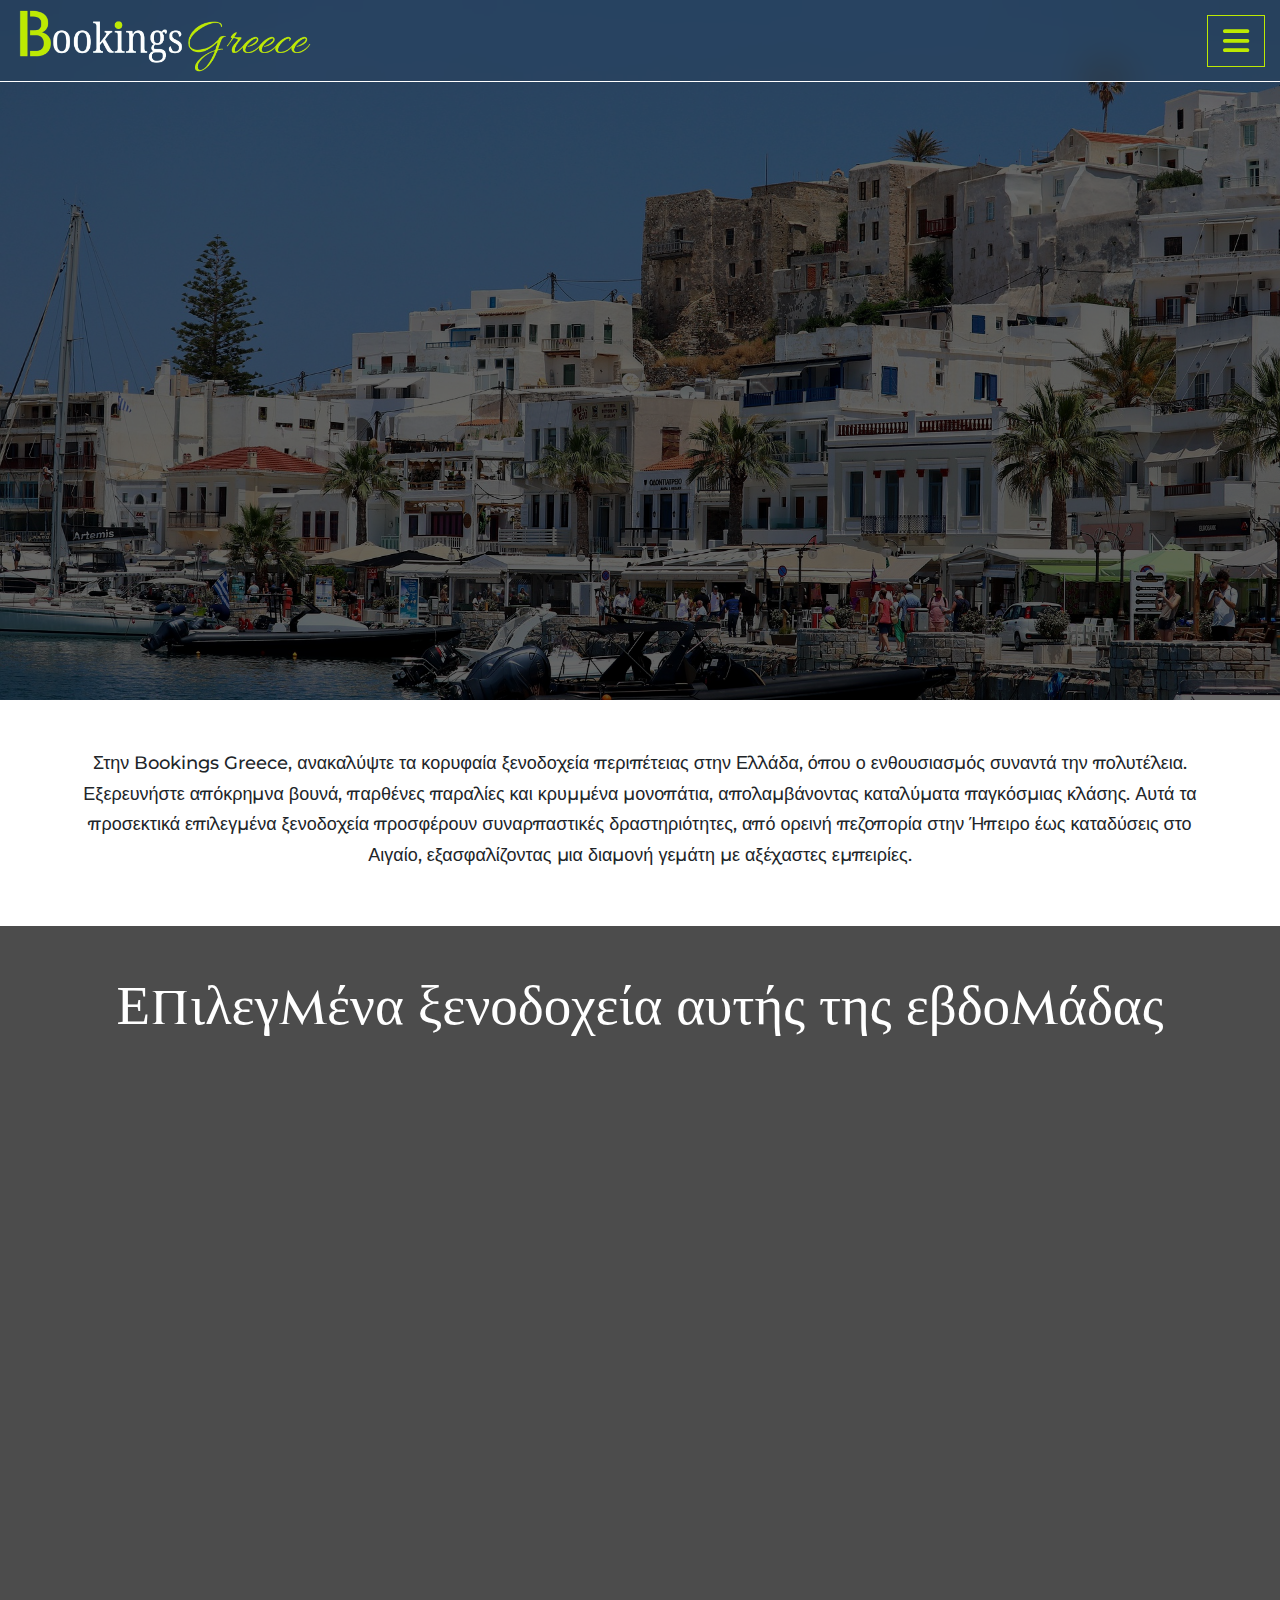
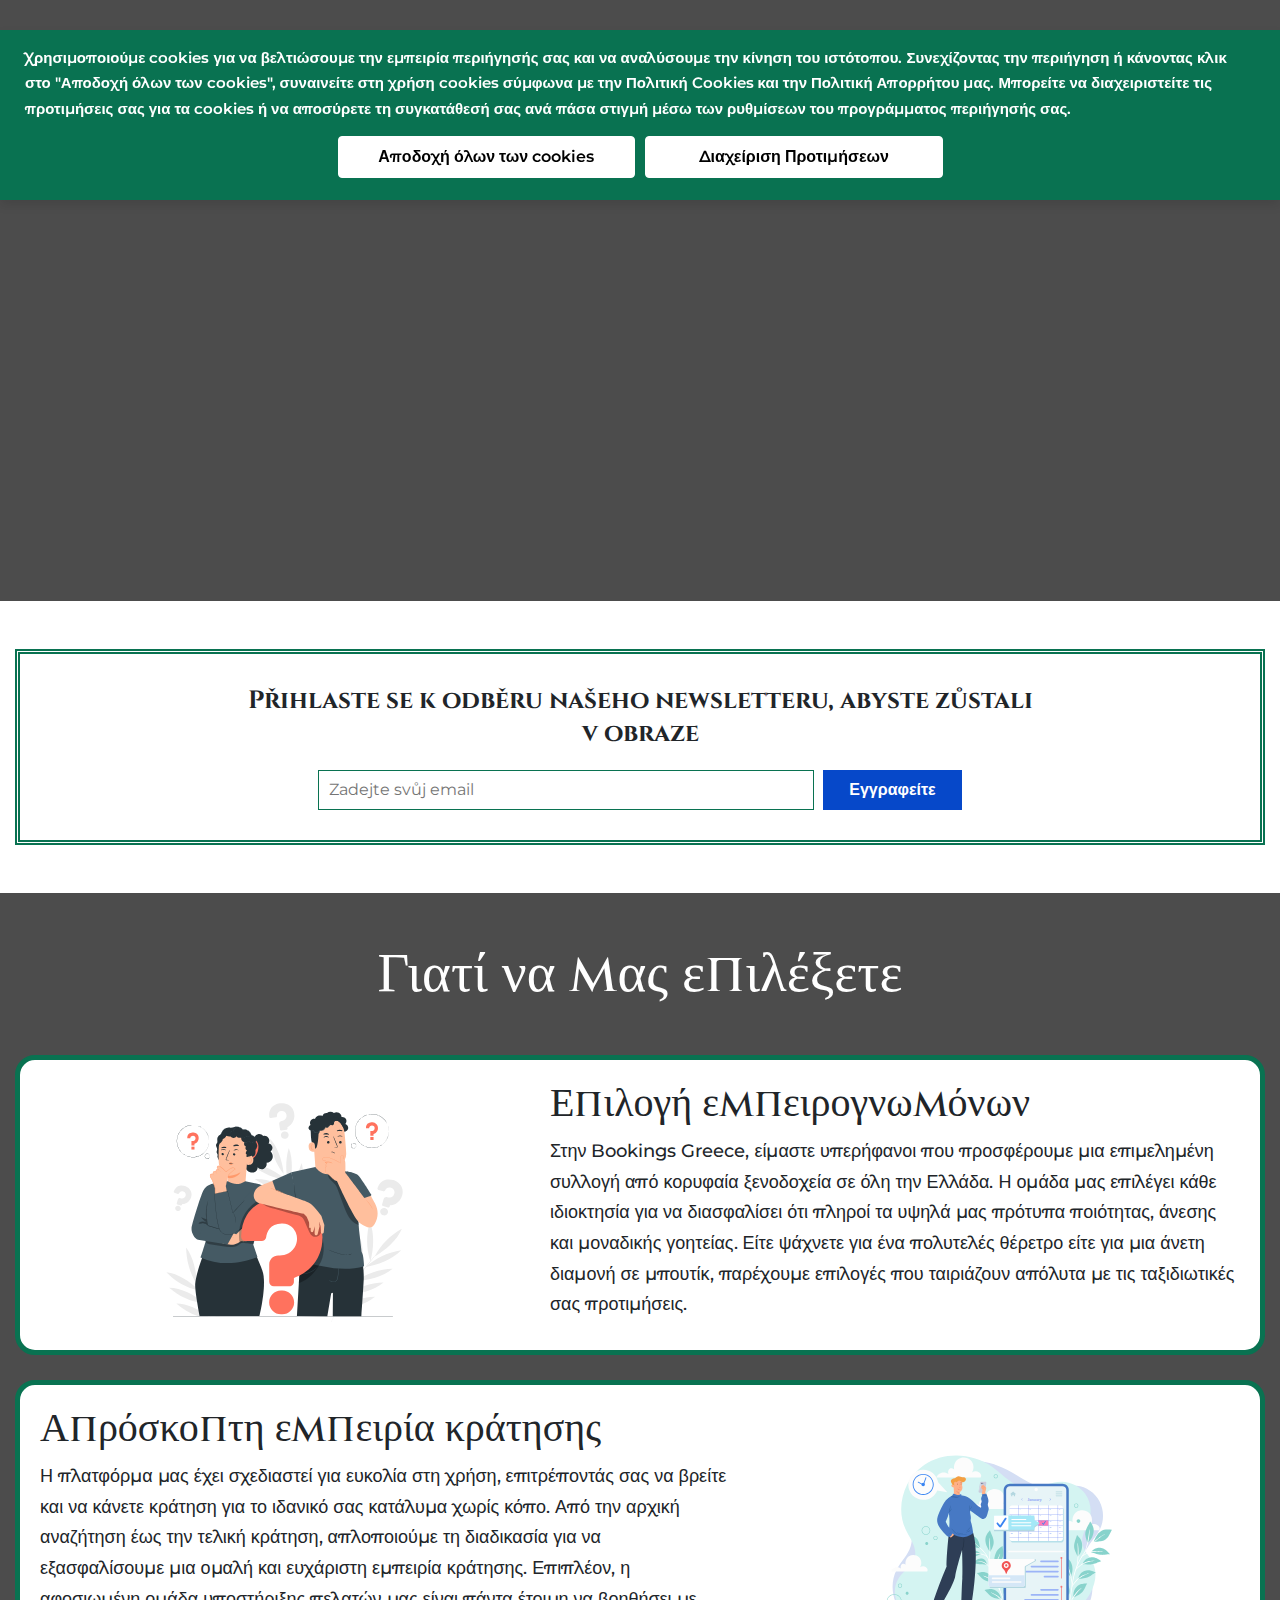
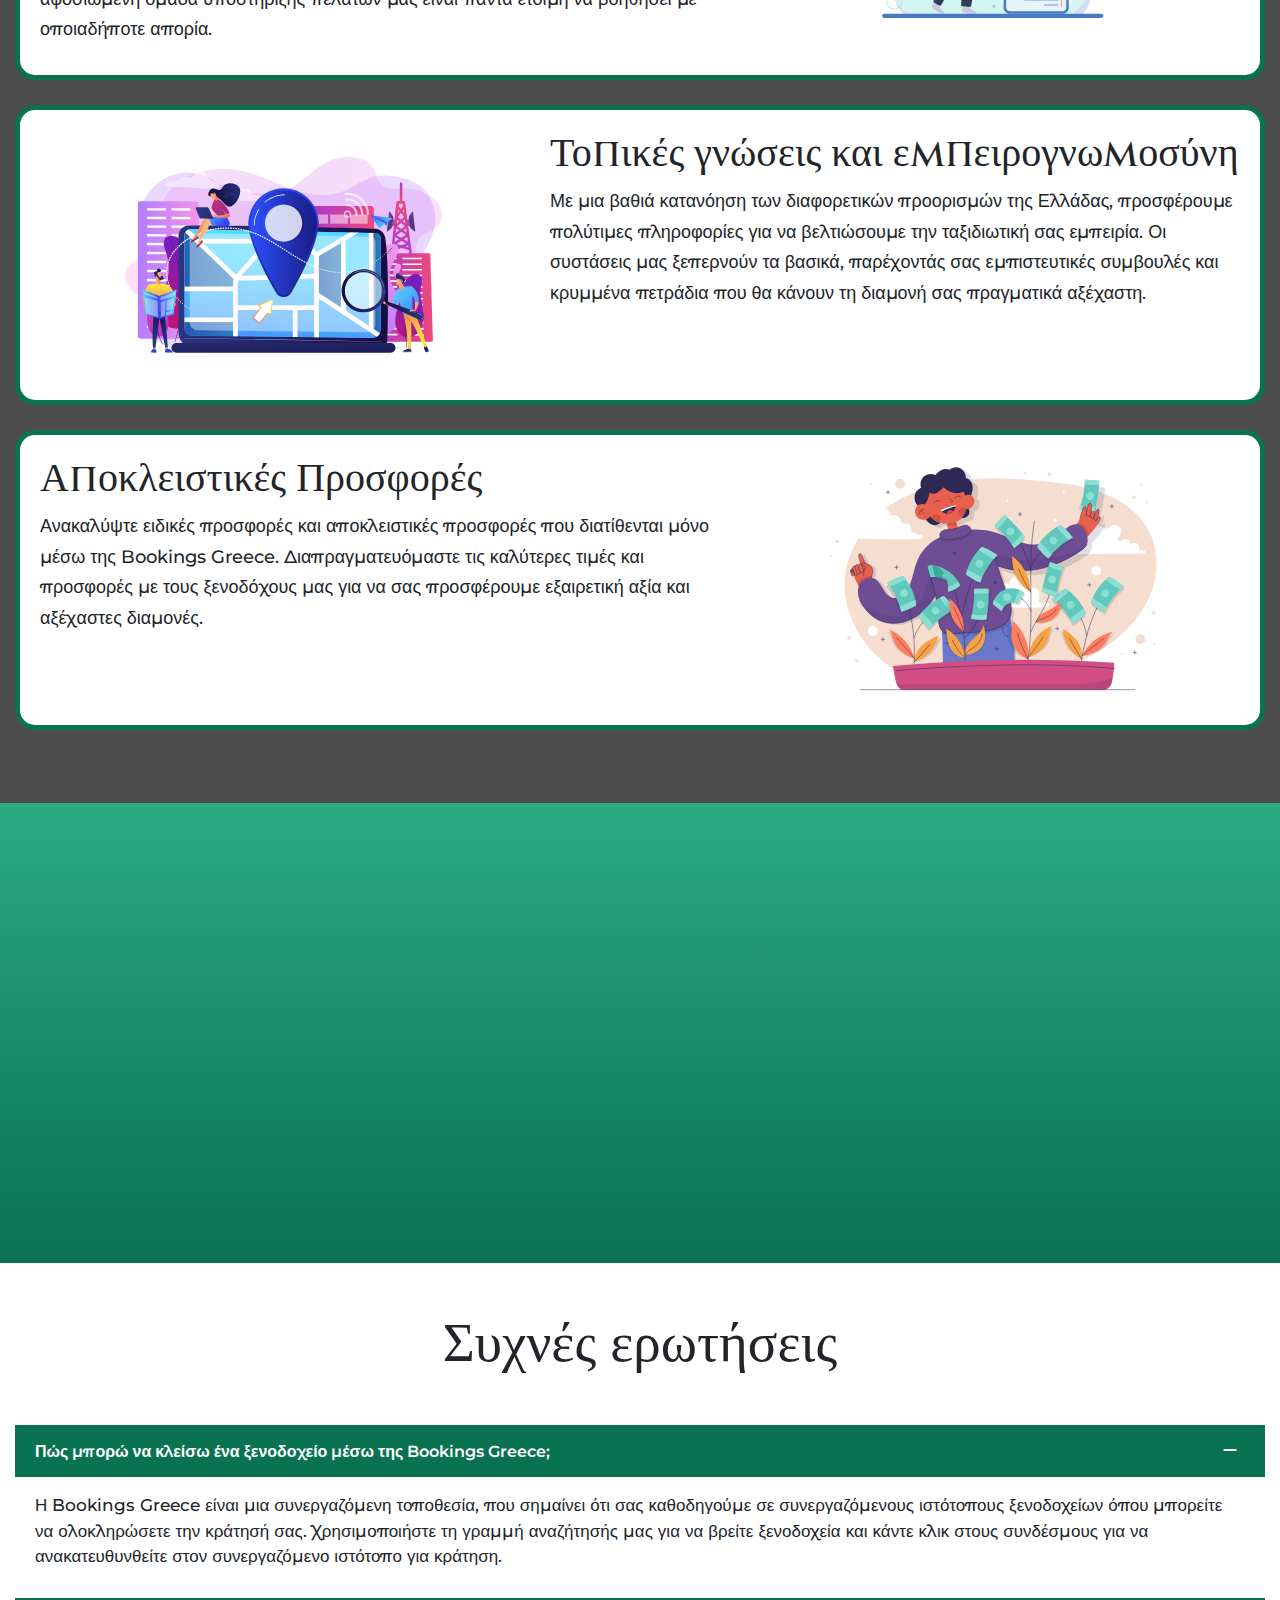
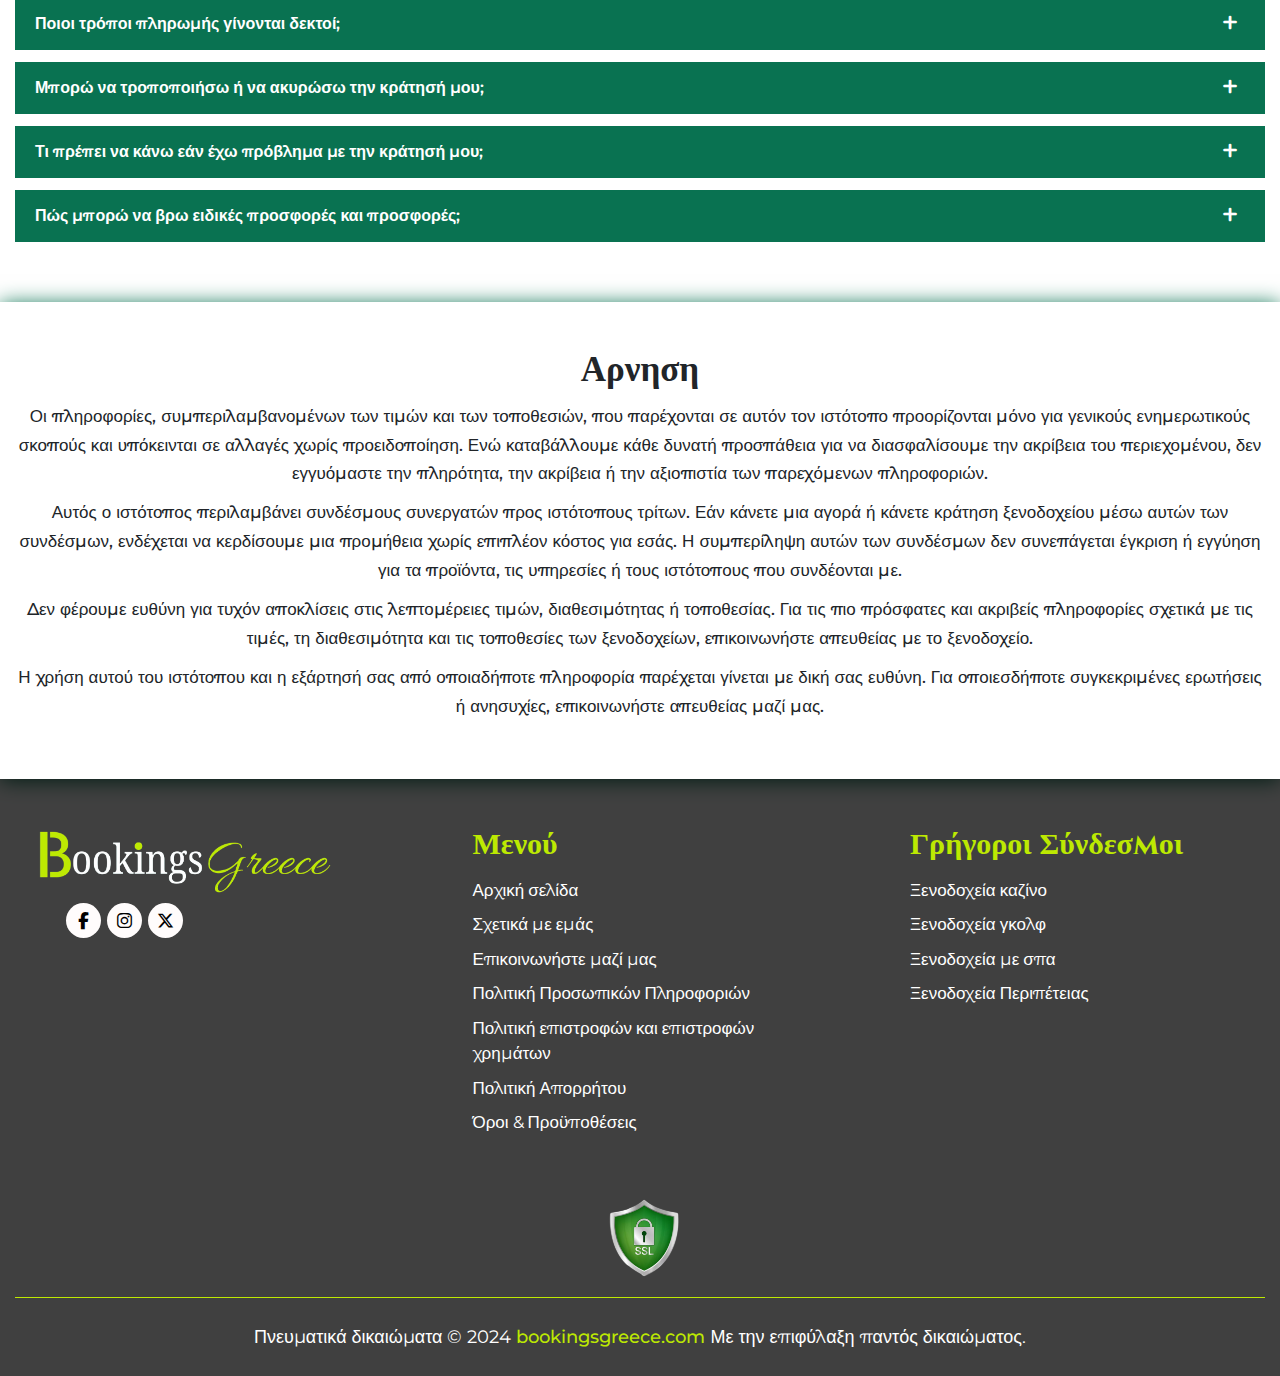
==== commit b7b25588: "changes" ====
--- a/index.html
+++ b/index.html
@@ -30,6 +30,8 @@
                         <li><a href="golf.html">Ξενοδοχεία γκολφ </a></li>
                         <li><a href="spa.html">Ξενοδοχεία με σπα </a> </li>
                         <li><a href="adventure.html">Ξενοδοχεία Περιπέτειας</a></li>
+                        <li><a href="about.html">Σχετικά με εμάς</a></li>
+                        <li><a href="contact.html">Επικοινωνήστε μαζί μας</a></li>
                     </ul>
                     <div class="close-icon"><i class="fa-solid fa-x"></i></div>
                 </div>
@@ -539,9 +541,11 @@
                     <ul>
                         <li><a href="./index.html"></i>Αρχική σελίδα</a>
                         </li>
-                        <li><a href="mailto:info@bookingsgreece.com">Επικοινωνήστε μαζί μας</a></li>
-                        <li><a href="./privacy.html">Πολιτική
-                                Απορρήτου</a></li>
+                        <li><a href="about.html">Σχετικά με εμάς</a></li>
+                        <li><a href="contact.html">Επικοινωνήστε μαζί μας</a></li>
+                        <li><a href="personal.html">Πολιτική Προσωπικών Πληροφοριών</a></li>
+                        <li><a href="return.html">Πολιτική επιστροφών και επιστροφών χρημάτων</a></li>
+                        <li><a href="./privacy.html">Πολιτική Απορρήτου</a></li>
                         <li><a href="./terms-conditions.html">Όροι & Προϋποθέσεις</a>
                         </li>
                     </ul>
